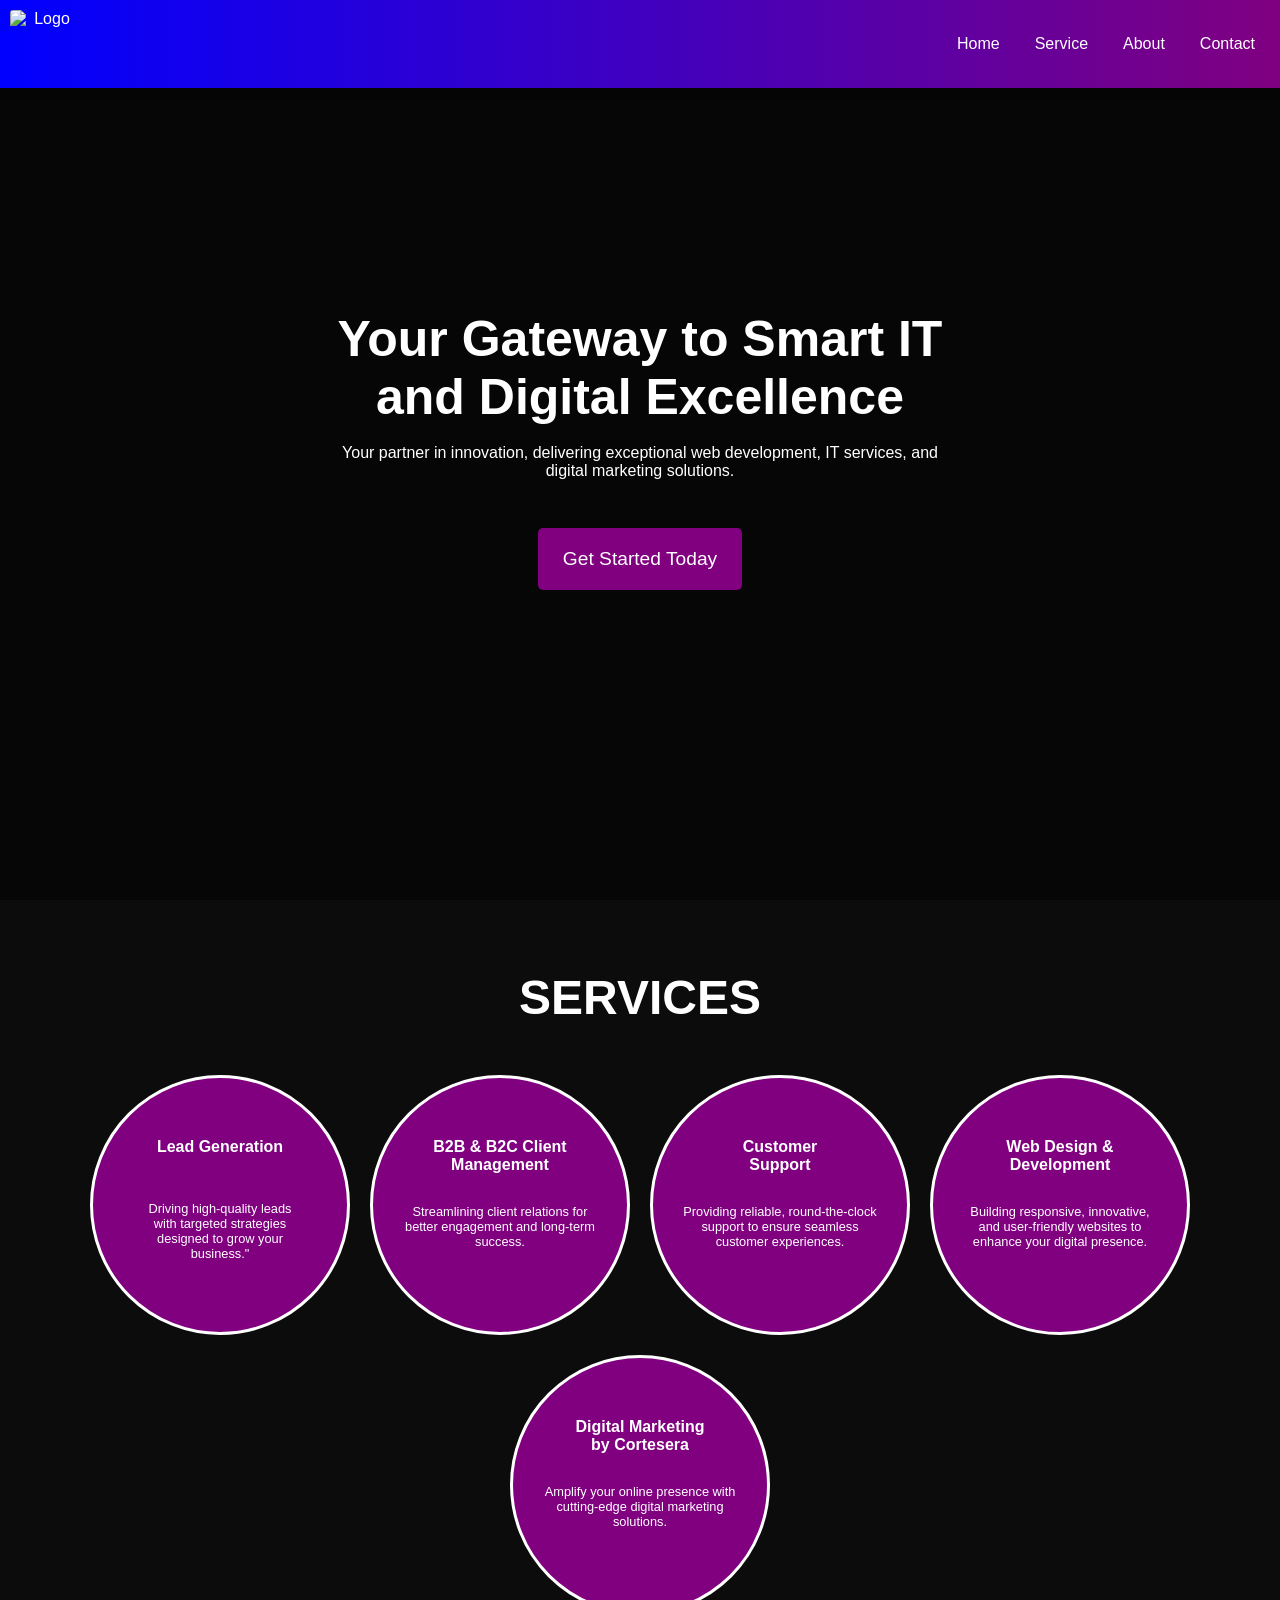
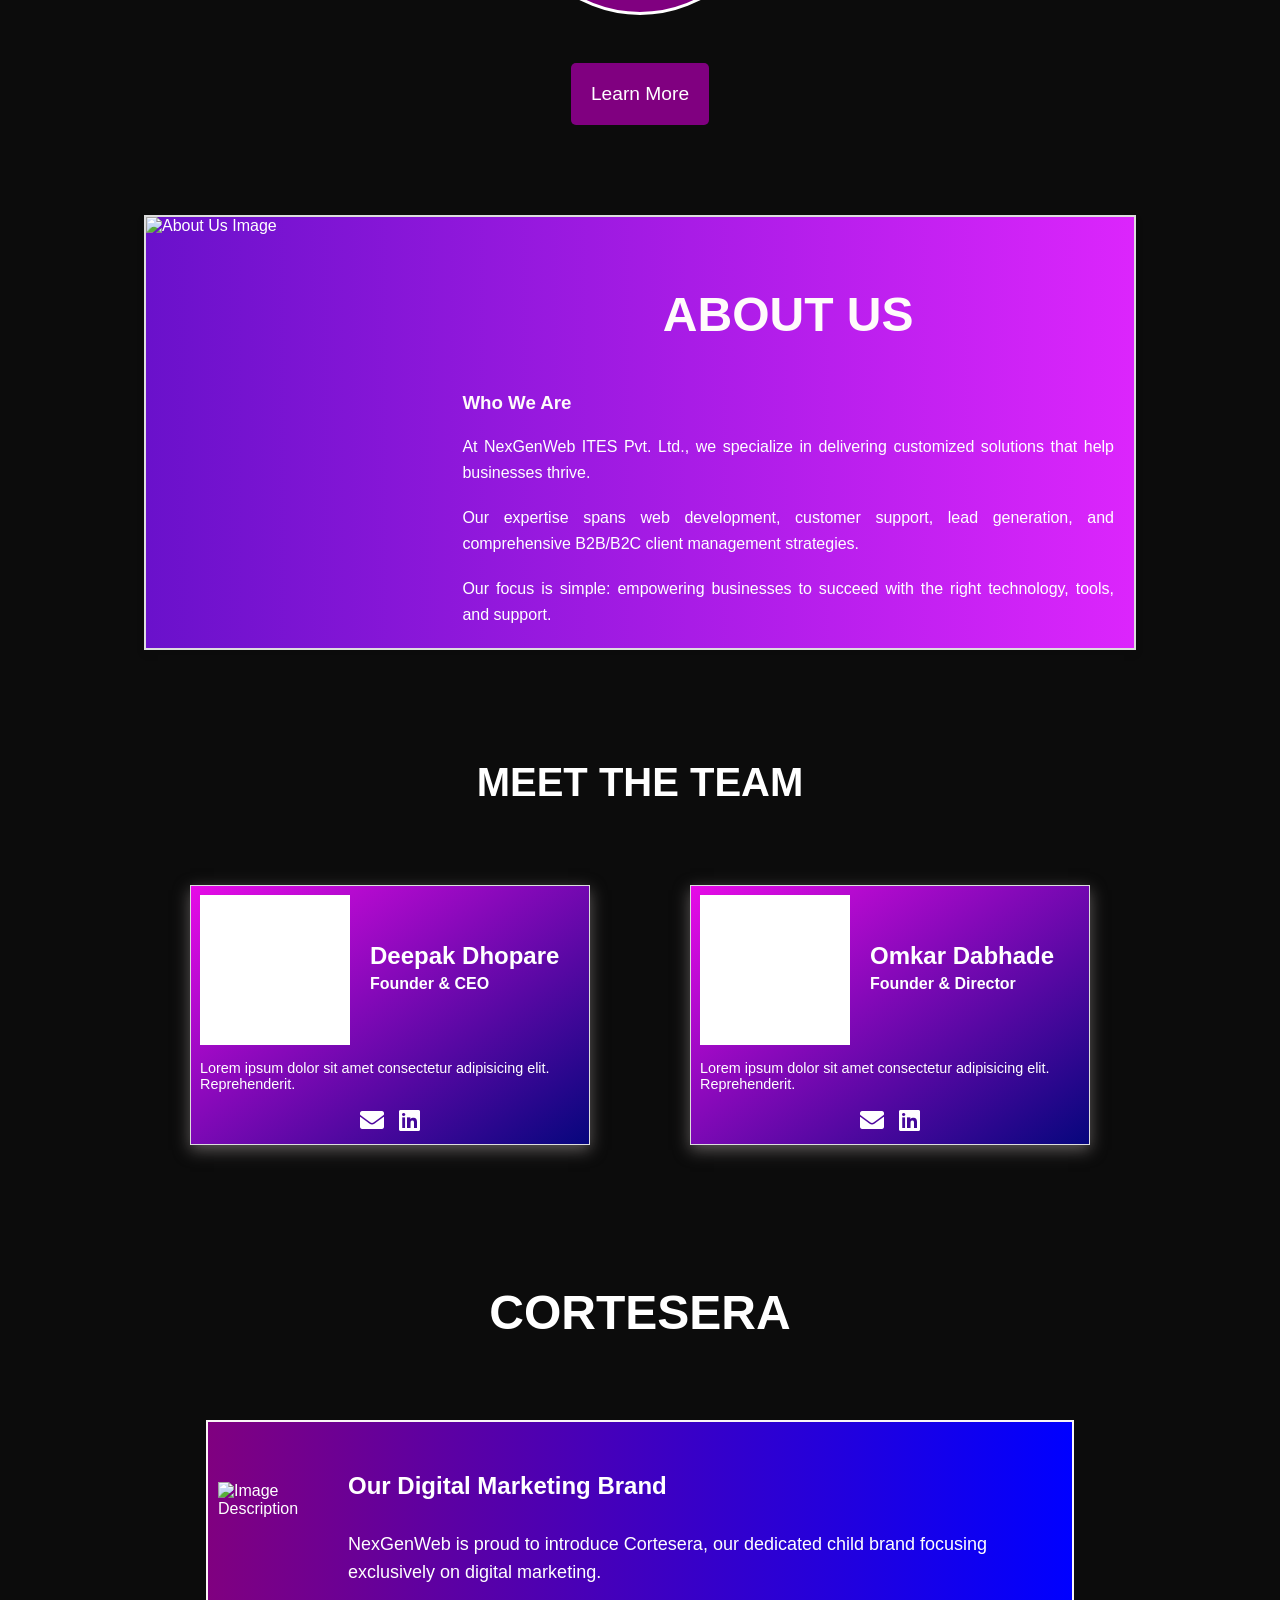
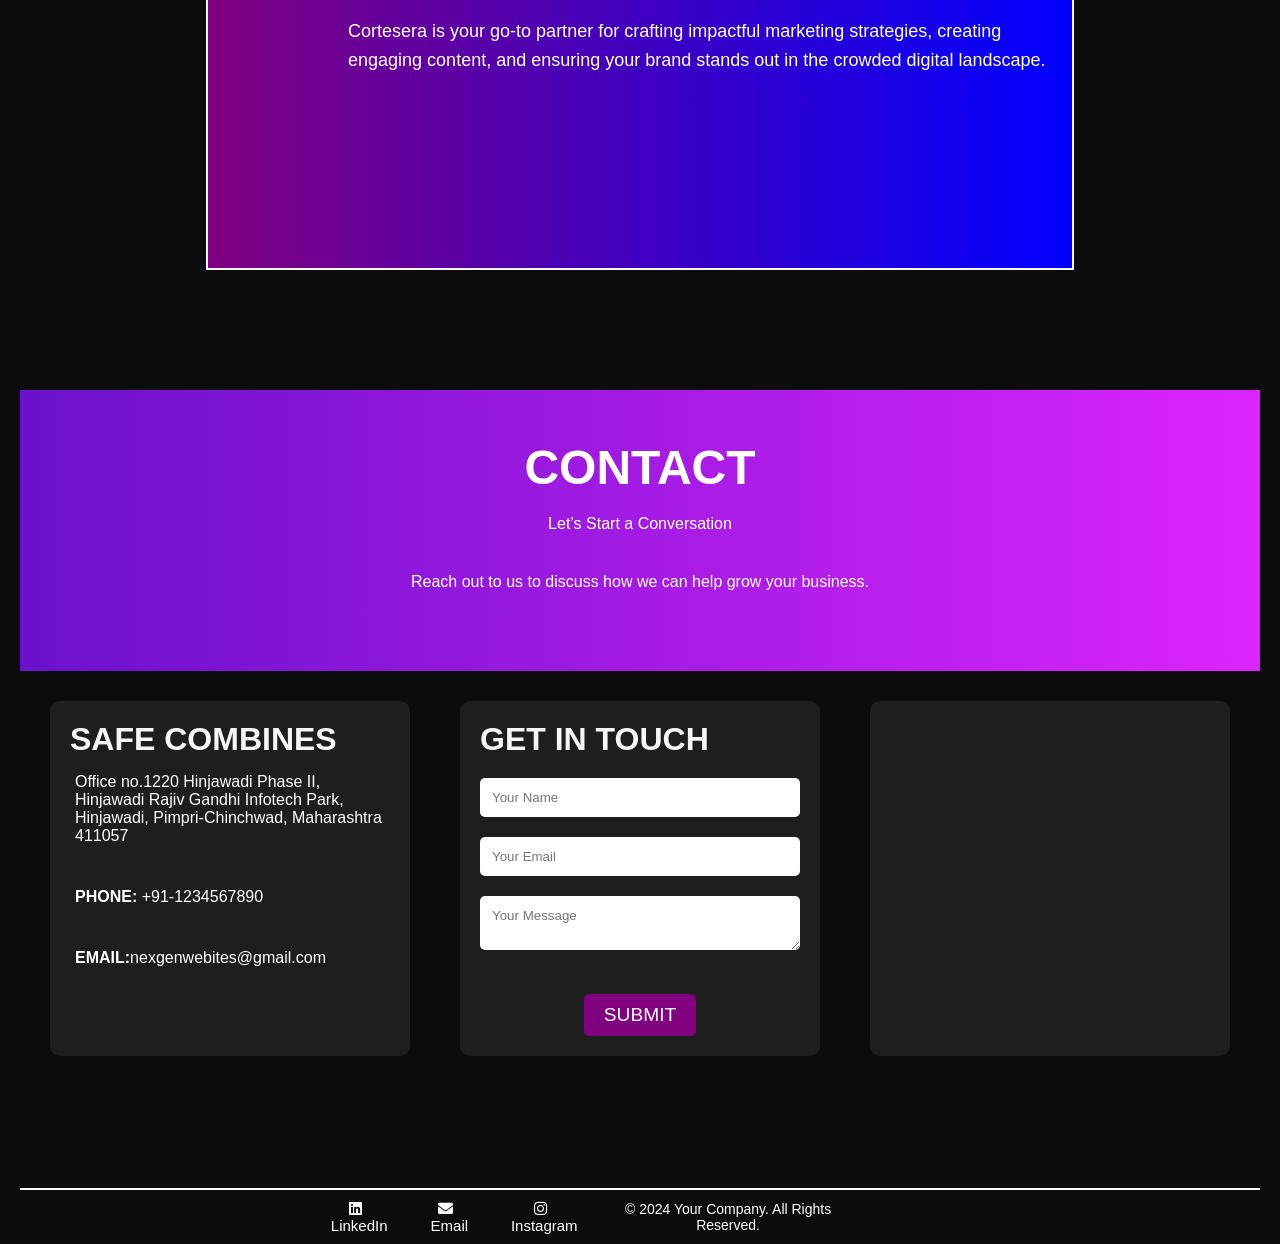
==== index.html @ 64fd153d "Update and rename newwebsite.html to index.html" ====
<!DOCTYPE html>
<html lang="en">
<head>
    <meta charset="UTF-8">
    <meta name="viewport" content="width=device-width, initial-scale=1.0">
    <title>Your Website</title>
    <link rel="stylesheet" href="styles.css">
    <link
    href="https://cdnjs.cloudflare.com/ajax/libs/font-awesome/5.15.4/css/all.min.css"
    rel="stylesheet"
  />
    <style>
      
        
    </style>
</head>
<body>
    <!-- Header Section -->
    <header style="display: flex; justify-content: space-between; align-items: center; padding: 10px;">
        <!-- Logo on the left side -->
        <img
            src="file.png"
            alt="Logo"
            style="
                width: 68px;
                height: 68px;
                border-radius: 5%;
                object-fit: cover;
                object-position: center;
            "
            class="rounded-pill"
        />
    
        <!-- Navbar on the right side -->
        <nav>
            <ul style="list-style: none; display: flex; margin: 0; padding: 0;">
                <li style="margin-left: 20px;"><a href="#home">Home</a></li>
                <li style="margin-left: 20px;"><a href="#service">Service</a></li>
                <li style="margin-left: 20px;"><a href="#about">About</a></li>
                <li style="margin-left: 20px;"><a href="#contact">Contact</a></li>
            </ul>
        </nav>
    </header>
    
    </header>



    <div  id="home" class="hero-image">
        <div class="hero-text">        
          <h1 style="font-size:50px">Your Gateway to Smart IT and Digital Excellence</h1>
         <br> <p>Your partner in innovation, delivering exceptional web development, IT services, and digital marketing solutions.</p>
          <br><button>Get Started Today</button>
        </div>
      </div>
    

    <!-- Service Section -->
    <section id="service" class="service">
        <h2 style="text-align: center; font-size:3rem">SERVICES</h2>

     

	<div class="container">
		<div class="card">
			<!-- <img width="150" src="leaad.png" alt=""> -->
			<h3>Lead Generation</h3>
			<p style="padding:15px;">Driving high-quality leads with targeted strategies designed to grow your business."</p>
			<!-- <a href="#">
				<button>Read More</button>
			</a> -->
		</div>
		<div class="card">
		
			<h3>B2B & B2C Client Management</h3>
			<p>Streamlining client relations for better engagement and long-term success.   </p>
			
		</div>
		<div class="card">
		
			<h3>Customer Support</h3>
			<p>Providing reliable, round-the-clock support to ensure seamless customer experiences.</p>
			
		</div>
		<div class="card">
			
			<h3>Web Design & Development</h3>
			<p>Building responsive, innovative, and user-friendly websites to enhance your digital presence.</p>
		
		</div>
        <div class="card">
			<h3>Digital Marketing by Cortesera
            </h3>
			<p>Amplify your online presence with cutting-edge digital marketing solutions.</p>
			
		</div>
	</div><br>
    <button style="display: block; margin: 0 auto;">Learn More</button>

    </section>

    <!-- About Section -->
    <section id="about" class="about">
      
        <div class="responsive-container-block">
          <div class="ultimateImg">
            <img
              src="https://images.pexels.com/photos/5715848/pexels-photo-5715848.jpeg?auto=compress&cs=tinysrgb&w=1260&h=750&dpr=1"
              alt="About Us Image"
            />
          </div>
      
          <div class="allText">
            <h1 style="font-size:3rem">ABOUT US</h1>
            <h3>Who We Are</h3>
            <p>
              At NexGenWeb ITES Pvt. Ltd., we specialize in delivering customized
              solutions that help businesses thrive.  
            </p><p>
                Our expertise spans web
              development, customer support, lead generation, and comprehensive
              B2B/B2C client management strategies.
            </p>
            <p>Our focus is simple: empowering
                businesses to succeed with the right technology, tools, and support.</p>
          </div>
        </div>
      </section>
      

    <!-- Team Section -->
    <section id="team" class="team">
        <div class="team-section">
            <h1 font-size:3rem>MEET THE TEAM</h1>
            <div class="team-container">
              <!-- Team Member Card 1 -->
              <div class="team-card">
                <div class="card-content">
                  <div class="photo-ceo">
                  </div>
                  <div class="name-position">
                    <h2>Deepak Dhopare
                    </h2>
                    <h3>Founder & CEO</h3>
                  </div>
                </div>
                <p class="info">Lorem ipsum dolor sit amet consectetur adipisicing elit. Reprehenderit.</p>
                <div class="icons">
                  <!-- Email icon -->
                  <a href="mailto:pragati@example.com" class="icon"><i class="fas fa-envelope"></i></a>
                  <!-- LinkedIn icon -->
                  <a href="https://www.linkedin.com/in/deeps18/" target="_blank" class="icon"> <i class="fab fa-linkedin"></i></a>
                </div>
              </div>
        
              <!-- Team Member Card 2 -->
              <div class="team-card">
                <div class="card-content">
                  <div class="photo-director"></div>
                  <div class="name-position">
                    <h2>Omkar Dabhade
                    </h2>
                    <h3>Founder & Director</h3>
                  </div>
                </div>
                <p class="info">Lorem ipsum dolor sit amet consectetur adipisicing elit. Reprehenderit.</p>
                <div class="icons">
                  <!-- Email icon -->
                  <a href="mailto:dishanu@example.com" class="icon"><i class="fas fa-envelope"></i></a>
                  <!-- LinkedIn icon -->
                  <a href="https://www.linkedin.com/in/om-dabhade-a96a4828a/" target="_blank" class="icon"> <i class="fab fa-linkedin"></i></a>
                </div>
              </div>
            </div>
          </div>
    </section>


    <section>
        <h1 class="cortesra-heading" style="justify-content: center; font-size:3rem">CORTESERA</h1>
        <div class="container-cortesra">
            <div class="left">
                <img src="file.png" alt="Image Description">
            </div>
            <div class="cortesra">
                
                <h2 class="cortesra-byline">Our Digital Marketing Brand</h2>
                <p class="cortesra-info">NexGenWeb is proud to introduce Cortesera, our dedicated child brand focusing exclusively on digital marketing.</p>
                <p class="cortesra-info">Cortesera is your go-to partner for crafting impactful marketing strategies, creating engaging content, and ensuring your brand stands out in the crowded digital landscape.</p>
            </div>
        </div>
    </section>
    <!-- Contact Section -->
    <section id="contact" class="contact">
       <div class="hero-section">
        <h1 >CONTACT</h1>
        <p>Let’s Start a Conversation</p>
        <p>Reach out to us to discuss how we can help grow your business.</p>
        <!-- <div class="buttons">
            <button style="margin-right: 10px; padding: 10px 20px; background-color: #007BFF; color: white; border: none; border-radius: 5px; cursor: pointer;">CONTACT</button>
            <button style="padding: 10px 20px; background-color: #007BFF; color: white; border: none; border-radius: 5px; cursor: pointer;">LOCATION</button>
            
        </div> -->
       </div>
       <main class="contact-container">
        <section class="info-box">
          <h2>SAFE COMBINES</h2>
          <p>Office no.1220 Hinjawadi Phase II, Hinjawadi Rajiv Gandhi Infotech Park, Hinjawadi, Pimpri-Chinchwad, Maharashtra 411057</p>
          <br><p><strong>PHONE:</strong> +91-1234567890</p>
          <br><p><strong>EMAIL:</strong>nexgenwebites@gmail.com</p>
        </section>
        <section class="form-box">
          <h2>GET IN TOUCH</h2>
          <form id="contactForm" action="mailto:pragatid2002@gmail.com" method="POST" enctype="text/plain" >
            <input type="text" name="name" placeholder="Your Name" required minlength="3">
            <input type="email" name="email" placeholder="Your Email" required>
            <textarea name="message"  placeholder="Your Message" required style="font-family: 'Poppins', sans-serif;"></textarea>
            <div style="display: flex; justify-content: center; align-items: center; ">
                <button type="submit" id="submitButton" style="padding: 10px 20px;  border: none; border-radius: 5px; cursor: pointer;">SUBMIT</button>
            </div>
            
          </form>
        </section>
        <section class="map-box">
          <iframe 
            src="https://www.google.com/maps/embed?pb=!1m18!1m12!1m3!1d7563.018689104985!2d73.70815609357908!3d18.596146600000004!2m3!1f0!2f0!3f0!3m2!1i1024!2i768!4f13.1!3m3!1m2!1s0x3bc2bbb98e08c485%3A0x88605aadb7c213a6!2sGera&#39;s%20Imperium%20Rise!5e0!3m2!1sen!2sin!4v1732269658859!5m2!1sen!2sin"
            width="100%" height="300" style="border:0;" allowfullscreen="" loading="lazy">
          </iframe>
        </section>
      </main>
     
    </section>
    <footer>
        <hr/>
        <div class="footer-content">
          <div class="social-media" style=" margin-left: 300px;">
            <a href="https://www.linkedin.com/company/nexgenweb-ites/" target="_blank">
              <i class="fab fa-linkedin"></i> LinkedIn
            </a>
            <a href="mailto:nexgenwebites@gmail.com">
              <i class="fas fa-envelope"></i> Email
            </a>
            <a href="https://www.instagram.com/nexgenweb.ites?igsh=a3Y0NG8xeWNwbm5l" target="_blank">
              <i class="fab fa-instagram"></i> Instagram
            </a>
            
          </div>
          <div class="copyright">
            <p>&copy; 2024 Your Company. All Rights Reserved.</p>
          </div>
        </div>
      </footer>
      <script>
        document.getElementById('submitButton').addEventListener('click', function() {
          setTimeout(function() {
            location.reload();  // Reloads the page
          }, 500);  // Delay to allow email client to open
        });
      </script>
</body>
</html>
---- styles.css ----
* {
  margin: 0;
  padding: 0;
  box-sizing: border-box;
}

body {
  font-family: "Poppins", sans-serif;
  color: white;
  background-color: #0c0c0c;
}

header {
  background: linear-gradient(to right, blue, purple);
  text-align: center;
  padding: 10px 10px;
  display: flex;
  justify-content: space-between;
  align-items: center;
  position: fixed; /* Fixes the header at the top */
  top: 0; /* Keeps it at the top */
  width: 100%; /* Ensures it spans the full width */
  z-index: 1000; /* Keeps it above other content */
  box-shadow: 0 4px 8px rgba(0, 0, 0, 0.1); /* Optional shadow effect */
}

header .logo {
  font-size: 2em;
  margin-bottom: 10px;
}

nav ul {
  list-style-type: none;
}

nav ul li {
  display: inline;
  margin: 0 15px;
}

nav ul li a {
  color: white;
  text-decoration: none;
  position: relative;
  display: inline-block;
  transition: color 0.3s, transform 0.3s; /* Smooth transition for color and scale */
}

nav ul li a::after {
  content: "";
  position: absolute;
  left: 0;
  bottom: -3px; /* Positioned below the text */
  width: 0;
  height: 2px;
  background-color: #0011ff; /* Highlight color */
  transition: width 0.3s; /* Smooth underline animation */
}

nav ul li a:hover {
  color: #ffffff; /* Changes text color to gold */
  transform: scale(1.1); /* Slightly enlarges the link for emphasis */
}

nav ul li a:hover::after {
  width: 100%; /* Expands the underline across the text */
}

section {
  padding: 50px 20px;
  margin: 20px 0;
}

h2 {
  font-size: 2em;
  margin-bottom: 20px;
}

/* home page */

.hero-image {
  background-image: linear-gradient(rgba(0, 0, 0, 0.5), rgba(0, 0, 0, 0.5)),
    url("home.png"); /* Ensure this path is correct */
  height: 100vh; /* Full page height */
  width: 100%; /* Full page width */
  background-position: center;
  background-repeat: no-repeat;
  background-size: cover;
  position: relative;
}

/* Centered text with sliding animation */
.hero-text {
  text-align: center;
  position: absolute;
  top: 50%;
  left: 50%;
  transform: translate(-50%, -50%);
  color: white;

  animation: slideIn 3s ease-in-out; /* Apply the sliding animation */
}

/* Sliding animation */
@keyframes slideIn {
  0% {
    opacity: 0;
    transform: translate(-50%, -100%); /* Start from above */
  }
  50% {
    opacity: 0.5;
    transform: translate(-50%, 0); /* Slide towards the center */
  }
  100% {
    opacity: 1;
    transform: translate(-50%, -50%); /* Final position at the center */
  }
}

.hero-text button {
  border: none;
  outline: 0;
  margin-top: 30px;
  display: inline-block;
  padding: 20px 25px;
  color: rgb(255, 255, 255);
  background-color: purple;
  text-align: center;
  cursor: pointer;
}

.hero-text button:hover {
  background-color: blue;
  color: white;
}

/* service page */

.service .services-list {
  display: flex;
  justify-content: space-around;
}

.service-item {
  background-color: #333;
  padding: 20px;
  margin: 10px;
  border-radius: 5px;
  text-align: center;
  width: 20%;
}

button {
  display: flex;
  padding: 20px 20px;
  margin-top: 30px;
  background-color: purple;
  color: white;
  border: none;
  border-radius: 5px;
  cursor: pointer;
  font-size: 1.2rem;
}

button:hover {
  background-color: blue;
}

.about-content {
  background-color: #333;
  padding: 20px;
  border-radius: 5px;
  width: 80%;
  margin: 0 auto;
}

.team .team-members {
  display: flex;
  justify-content: space-between;
}

.team-member {
  background-color: #333;
  padding: 20px;
  text-align: center;
  border-radius: 5px;
  width: 30%;
}

.team-member img {
  width: 100%;
  height: auto;
  border-radius: 50%;
}

.contact-form input,
.contact-form textarea {
  width: 100%;
  padding: 10px;
  margin: 10px 0;
  border-radius: 5px;
  border: 1px solid #ccc;
}

.map {
  margin-top: 20px;
  background-color: #333;
  padding: 20px;
  text-align: center;
}

.container {
  display: flex;
  flex-wrap: wrap;
  justify-content: center;
  padding: 20px;
  align-items: center;
}

.card {
  cursor: pointer;
  text-align: center;
  background: purple;
  padding: 30px;
  width: 260px;
  height: 260px;
  margin: 10px;
  border: 3px solid white; /* Adds a white border */
  border-radius: 50%; /* Slightly round the corners */
  transition: transform 0.3s, box-shadow 0.3s; /* Smooth effect for hover */
}

.card:hover {
  transform: scale(1.1); /* Slight zoom-in effect */
  box-shadow: 0px 4px 15px rgba(255, 255, 255, 0.6); /* Glowing shadow effect */
}

.card h3 {
  padding: 30px;
  font-size: 1em;
  font-family: "Poppins", sans-serif;
  font-weight: 700;
  color: #ffffff;
}
.card:hover h3 {
  color: #fff;
}

.card p {
  font-size: 0.8em;
  font-family: "Poppins", sans-serif;
  font-weight: 400;
}
.card:hover p {
  color: #fff;
}

.card:hover {
  background-color: blue;
}

/* about us */

.about {
  display: flex;
  justify-content: center;
  align-items: center;
  padding: 20px;
}

.responsive-container-block {
  display: flex;
  width: 80%;
  max-width: 1200px;
  border: 2px solid #ddd;
  box-shadow: 0 4px 8px rgba(0, 0, 0, 0.1);

  overflow: hidden;
  background: linear-gradient(to right, #6a11cb, #dc25fc);
}

.ultimateImg {
  flex: 1;
  max-width: 30%;
}

.ultimateImg img {
  width: 100%;
  height: 100%;
  object-fit: cover;
}

.allText {
  flex: 2;
  padding: 20px;
}

.allText h1 {
  margin: 50px auto;
  text-align: center;
  color: #fffbfb; /* मजकूराचा रंग */
  width: fit-content; /* मजकूराच्या लांबीपुरतं सीमित */
}

.allText h3 {
  text-align: justify;
  color: #fffbfb;
  justify-content: center;
}

.allText p {
  margin-top: 20px;
  line-height: 1.6;
  color: #ffffff;
  text-align: justify;
}

/*meeet team */

/* Section styles */
.team-section {
  text-align: center;
  padding: 20px;
}

.team-section h1 {
  font-size: 2.5em;
  color: rgb(255, 255, 255); /* Title in purple */
  margin-bottom: 80px;
}

/* Team container */
.team-container {
  display: flex;
  justify-content: center;
  gap: 100px;
  flex-wrap: wrap;
}

/* Card styles */
.team-card {
  background: linear-gradient(
    145deg,
    rgb(231, 11, 231),
    rgba(0, 0, 250, 0.473)
  ); /* Purple to blue gradient */
  padding: 9px;
  width: 400px; /* Increased width for better layout */
  box-shadow: 0 5px 15px rgb(94, 90, 90);
  color: white;
  transition: transform 0.3s ease;
  border-color: white;
  border: 1px solid #ddd;
}

/* Hover effect for cards */
.team-card:hover {
  transform: translateY(-10px);
}

/* Photo and content */
.card-content {
  display: flex;
  align-items: center;
  gap: 20px;

  margin-bottom: 15px;
}

.photo-ceo {
    background-color: white;
    background-image: url(''); /* Path to your image */
    background-size: cover; /* Ensures the image covers the entire div */
    background-position: center; /* Centers the image */
    width: 150px; /* Set the width of the div */
    height: 150px; /* Set the height of the div */
  }
  
  .photo-director {
    background-color: white;
    background-image: url(''); /* Path to your image */
    background-size: cover; /* Ensures the image covers the entire div */
    background-position: center; /* Centers the image */
    width: 150px; /* Set the width of the div */
    height: 150px; /* Set the height of the div */
  }
.name-position {
  text-align: left;
}

.name-position h2 {
  font-size: 1.5em;
  margin: 0;
}

.name-position h3 {
  font-size: 1em;
  margin: 5px 0;
  color: rgb(255, 255, 255); /* Subtext in blue */
}

/* Information text */
.info {
  font-size: 0.9em;
  margin: 15px 0;
  text-align: left;
}

/* Icons */
.icons {
  display: flex;
  justify-content: center;
  gap: 15px;
  margin-top: 10px;
}

.icon {
  font-size: 1.5em;
  color: white;
  text-decoration: none;
  transition: color 0.3s ease;
}

.icon:hover {
  color: yellow; /* Highlight effect on hover */
}

/* cortesra */

.container-cortesra {
  display: flex;

  border: 2px solid rgb(250, 246, 246);
  padding: 10px;
  background: linear-gradient(to right, purple, blue);
  width: 70%; /* Adjust width */
  height: 50vh; /* Adjust height */
  margin: 0 auto; /* Center the container horizontally */
  margin-top: 80px;
}

.left img {
  width: 200px; /* Adjust as per your image size */
  height: auto;
  margin: 50px 0;
}

.cortesra {
  margin-left: 50px; /* Adjusted margin for better spacing */
  margin-top: 10px;
}

.cortesra-heading {
  color: rgb(255, 255, 255);
  font-size: 36px;
  text-align: center; /* Center the text */
}

.cortesra-byline {
  font-size: 24px;
  margin: 30px 0;
  color: white;
  animation: slideUp 3s ease-in-out;
}

.cortesra-info {
  font-size: 18px;
  margin: 30px 0;
  line-height: 1.6;
  color: white;
  animation: fadeIn 4s ease-in-out;
}

@keyframes fadeIn {
  from {
    opacity: 0;
  }
  to {
    opacity: 1;
  }
}

@keyframes slideUp {
  from {
    transform: translateY(20px);
    opacity: 0;
  }
  to {
    transform: translateY(0);
    opacity: 1;
  }
}

/* contact */

.hero-section {
  text-align: center;
  padding: 50px 20px;
  background: linear-gradient(to right, #6a11cb, #dc25fc);
  color: white;
}

.hero-section h1 {
  font-size: 3rem;
  margin-bottom: 10px;
}

.hero-section p {
  margin-bottom: 20px; /* Added margin to create space below paragraphs */
  padding: 10px; /* Added padding inside the paragraph */
}

.hero-section .buttons button {
  margin: 5px;
  padding: 10px 20px;
  border: none;
  cursor: pointer;
  background-color: #444;
  color: #fff;
  border-radius: 5px;
  transition: background 0.3s;
}

.hero-section .buttons button:hover {
  background: linear-gradient(to right, #6a11cb, #dc25fc);
}

.contact-container {
  display: flex;
  justify-content: space-between;
  flex-wrap: wrap;
  padding: 20px;
}

.info-box,
.form-box,
.map-box {
  background: #1e1e1e;
  border-radius: 10px;
  padding: 20px;
  margin: 10px;
  width: 30%;
}

.info-box h2,
.form-box h2 {
  margin-bottom: 10px;
  color: #f7f6f4;
}

/* Info Box Paragraphs */
.info-box p {
  margin-bottom: 15px; /* Added margin between paragraphs */
  padding: 5px; /* Added padding inside paragraphs */
}

/* Form Inputs and Textarea */
.form-box input,
.form-box textarea {
  margin: 10px 0; /* Added vertical space between form elements */
  padding: 12px; /* Increased padding inside inputs and textareas */
  width: 100%;
  border: none;
  border-radius: 5px;
}
/*
  form button {
    background-color: #dc25fc;
    color: white;
    font-weight: bold;
    cursor: pointer;
    margin-top: 20px;  
    padding: 12px;     
    border-radius: 5px;

  }

  form button:hover {
    background-color: #ff6600;
  }
*/
.map-box iframe {
  border-radius: 10px;
}

footer {
  text-align: center;
  margin-top: 2rem;
  display: flex;
  justify-content: center;
  flex-direction: column;
  padding: 10px 20px;
  color: white;
  font-family: Arial, sans-serif;
}

hr {
  border-color: white;
  margin: 10px 0;
  border: 1px solid white;
}

.footer-content {
  display: flex;
  justify-content: space-between;
  width: 100%;
  align-items: center;
}

/* Social Media Links */
.social-media {
  display: flex;
  gap: 20px;
  margin-right: 8px;
}

.social-media a {
  color: white;
  text-decoration: none;
  font-size: 15px;
}

.social-media i {
  margin-right: 8px;
}

.copyright {
  font-size: 14px;
  margin-right: 400px;
}

/* Responsive Styles */
@media (max-width: 1024px) {
  .contact-container {
    flex-direction: column;
    align-items: center;
  }

  .info-box,
  .form-box,
  .map-box {
    width: 80%;
    max-width: 600px;
  }
}

@media (max-width: 768px) {
  .hero-section h1 {
    font-size: 2.5rem;
  }

  .hero-section p {
    font-size: 1.2rem;
  }

  .contact-container {
    flex-direction: column;
    align-items: center;
  }

  .info-box,
  .form-box,
  .map-box {
    width: 90%;
    max-width: 500px;
  }

  .footer-content {
    flex-direction: column;
    text-align: center;
  }

  .social-media {
    margin-top: 10px;
  }

  .copyright {
    margin-right: 0;
  }
}

@media (max-width: 480px) {
  .hero-section h1 {
    font-size: 2rem;
  }

  .hero-section p {
    font-size: 1rem;
  }

  .social-media {
    flex-direction: column;
    gap: 10px;
  }

  .footer-content {
    text-align: center;
  }

  .info-box,
  .form-box,
  .map-box {
    width: 100%;
  }
}
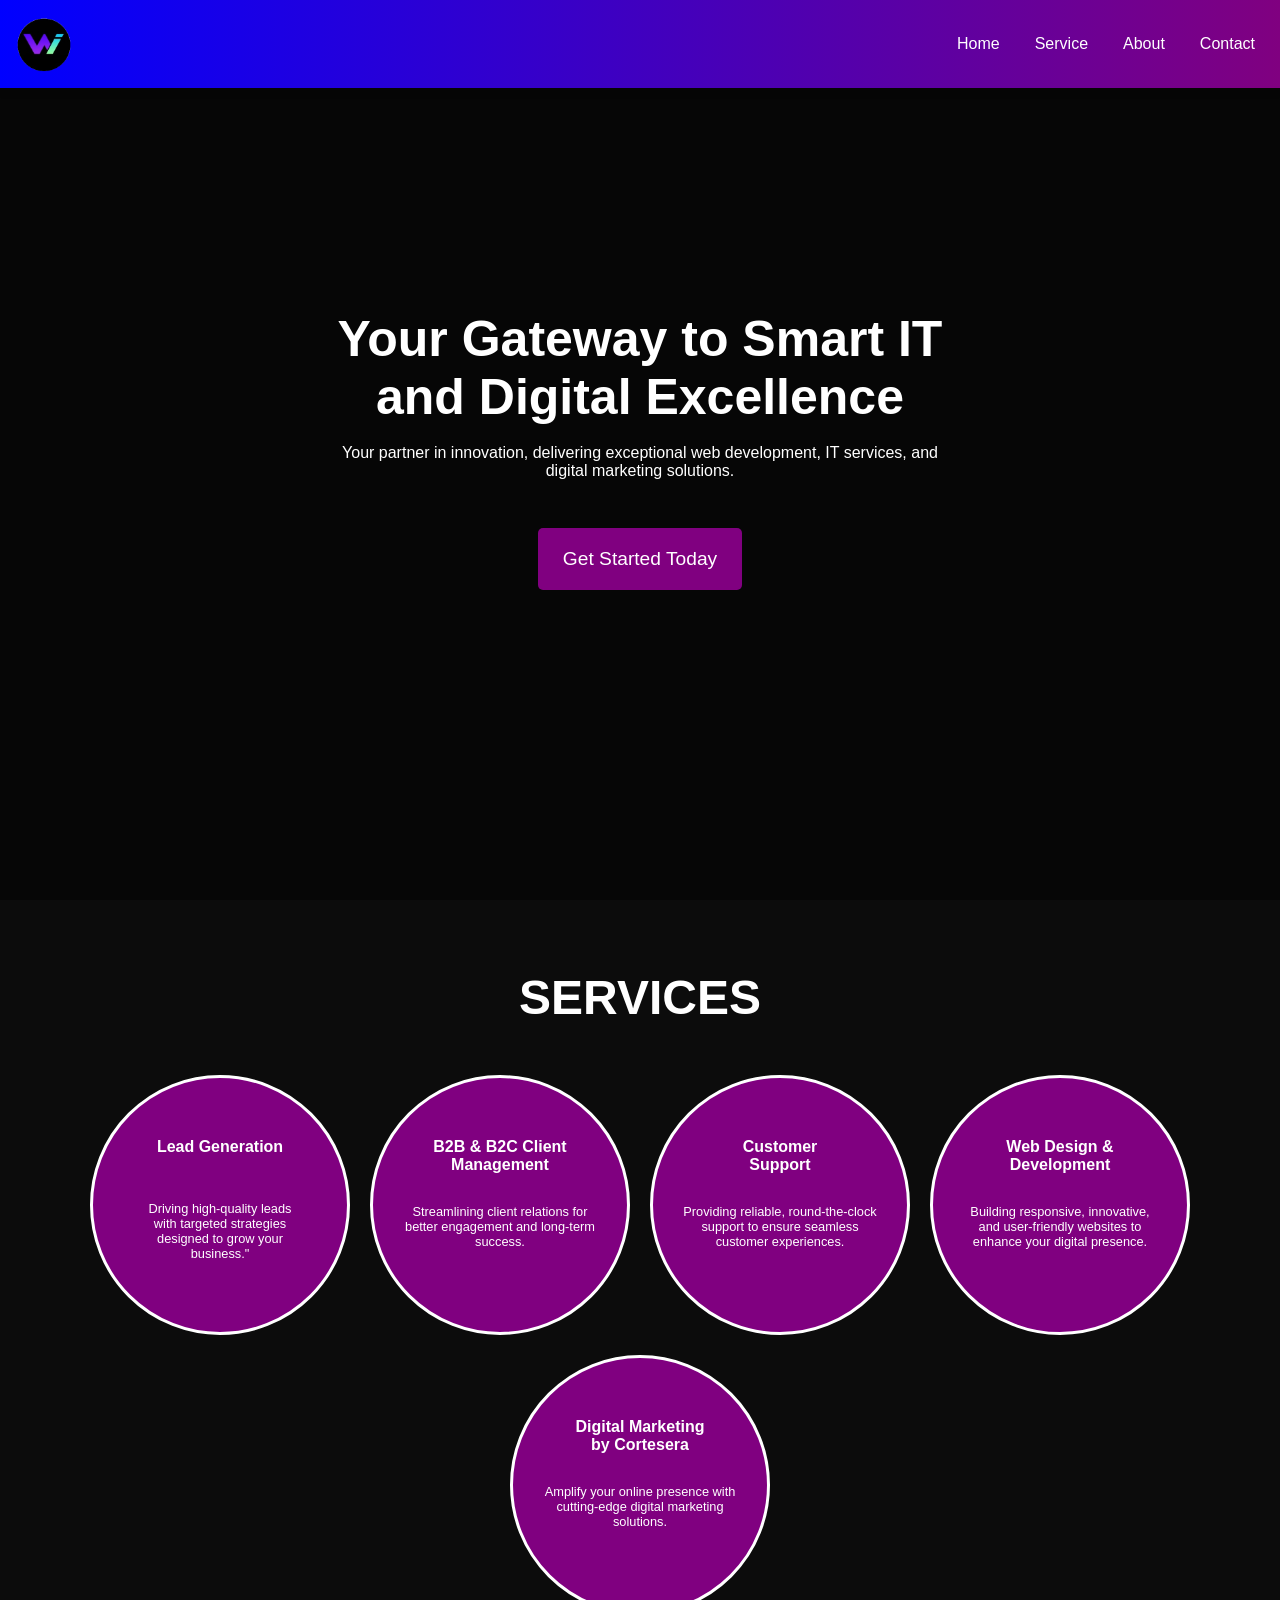
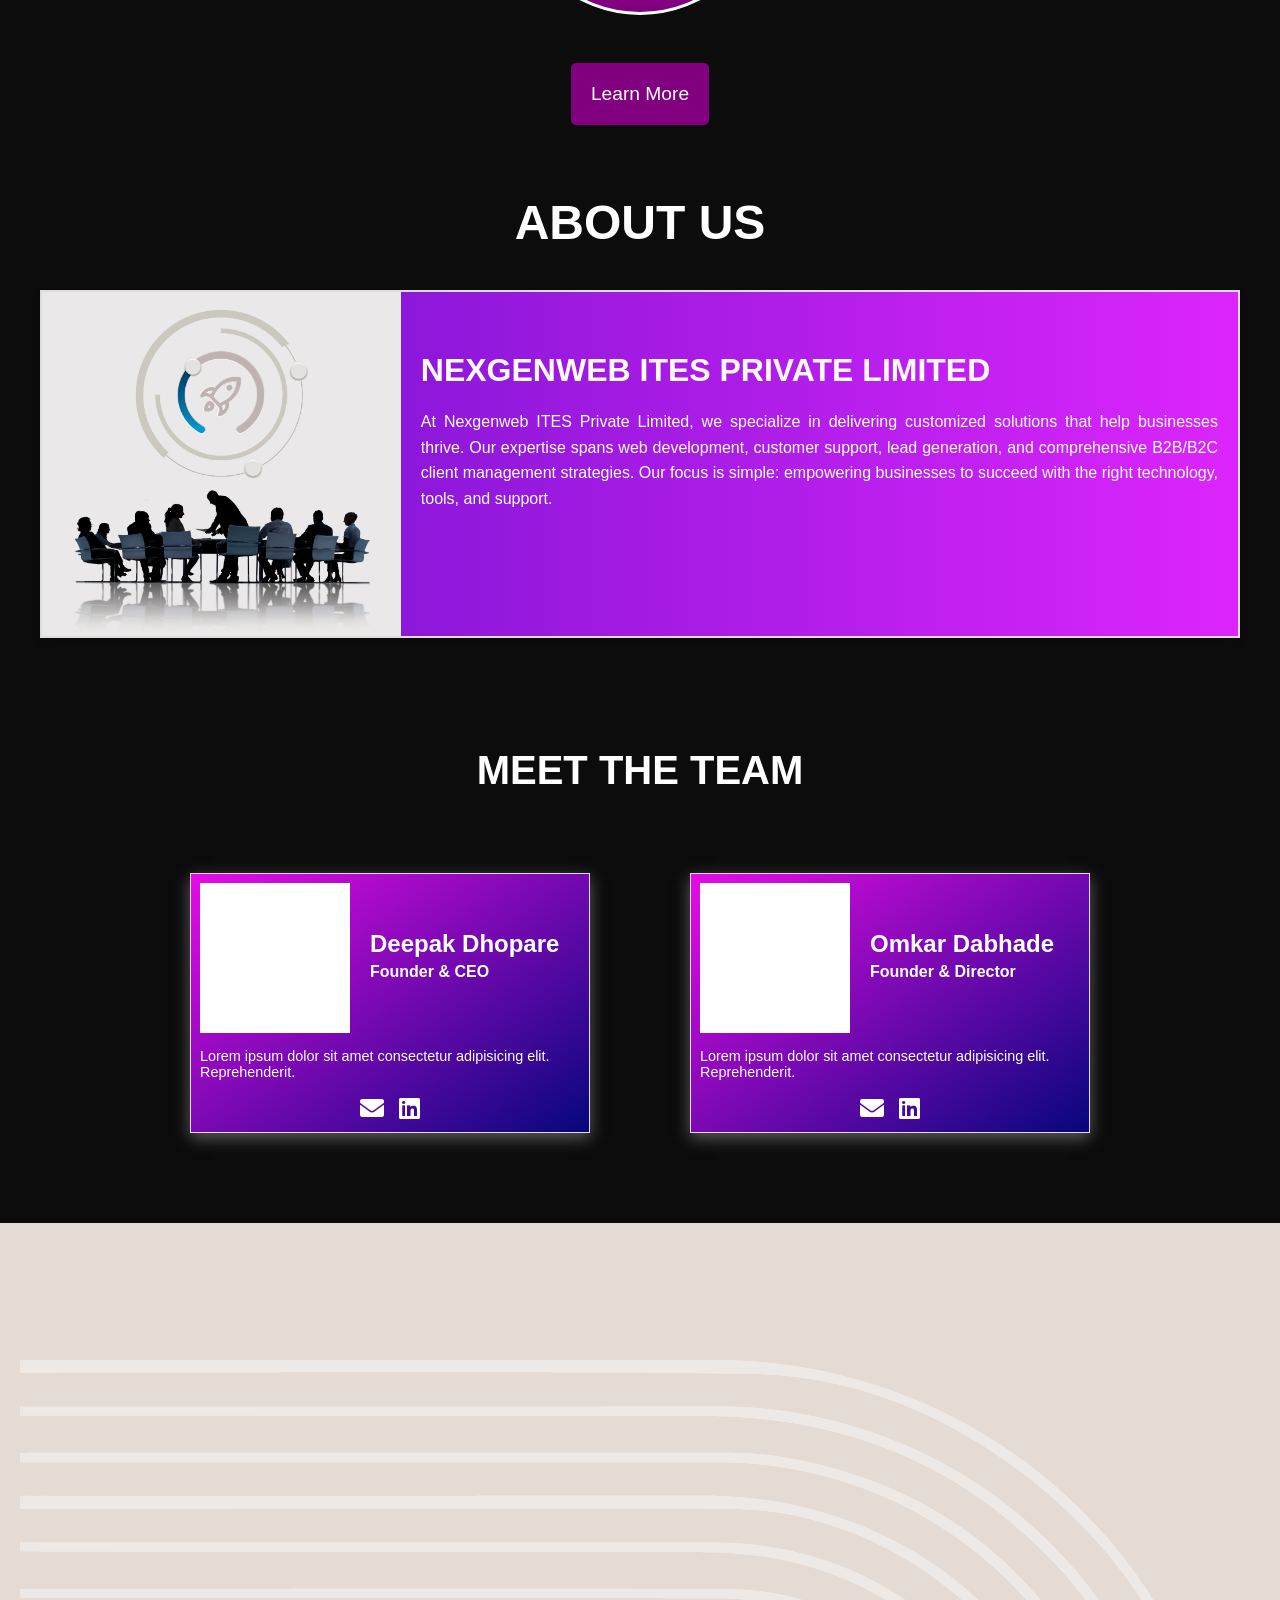
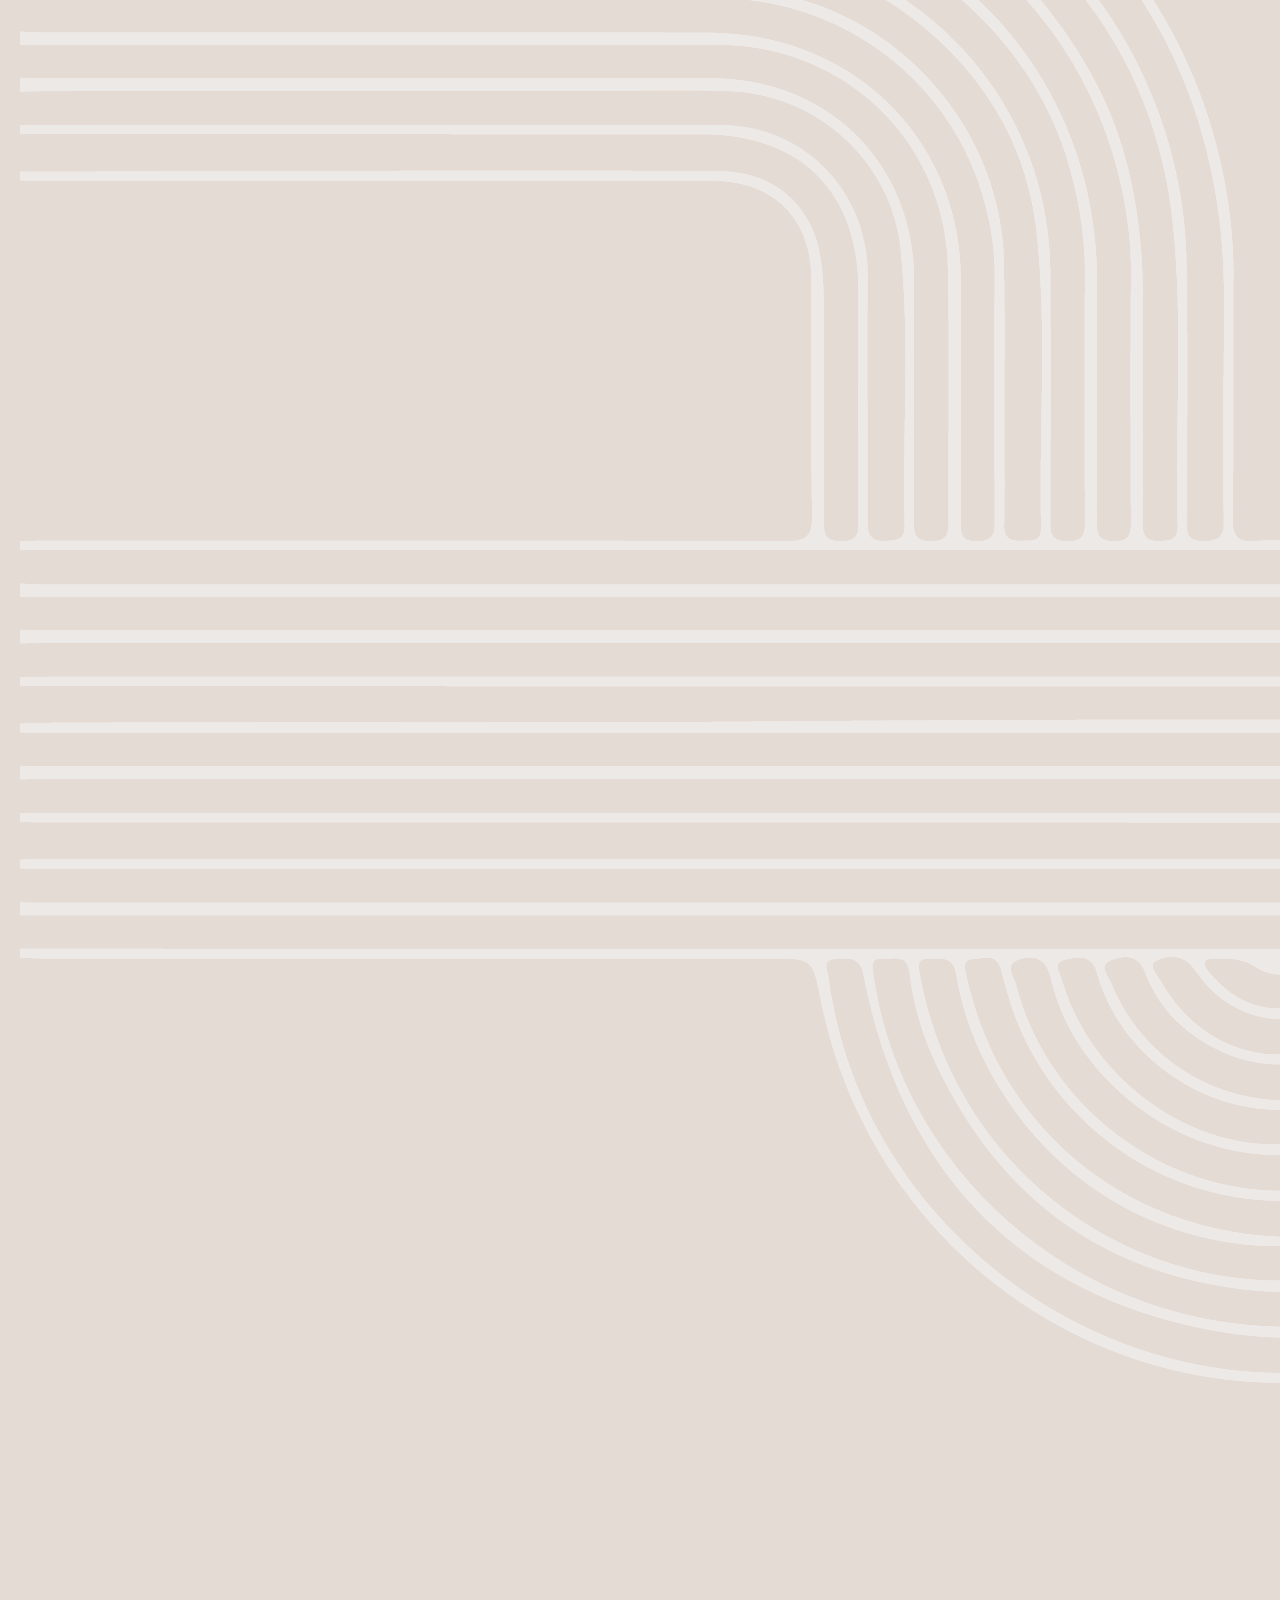
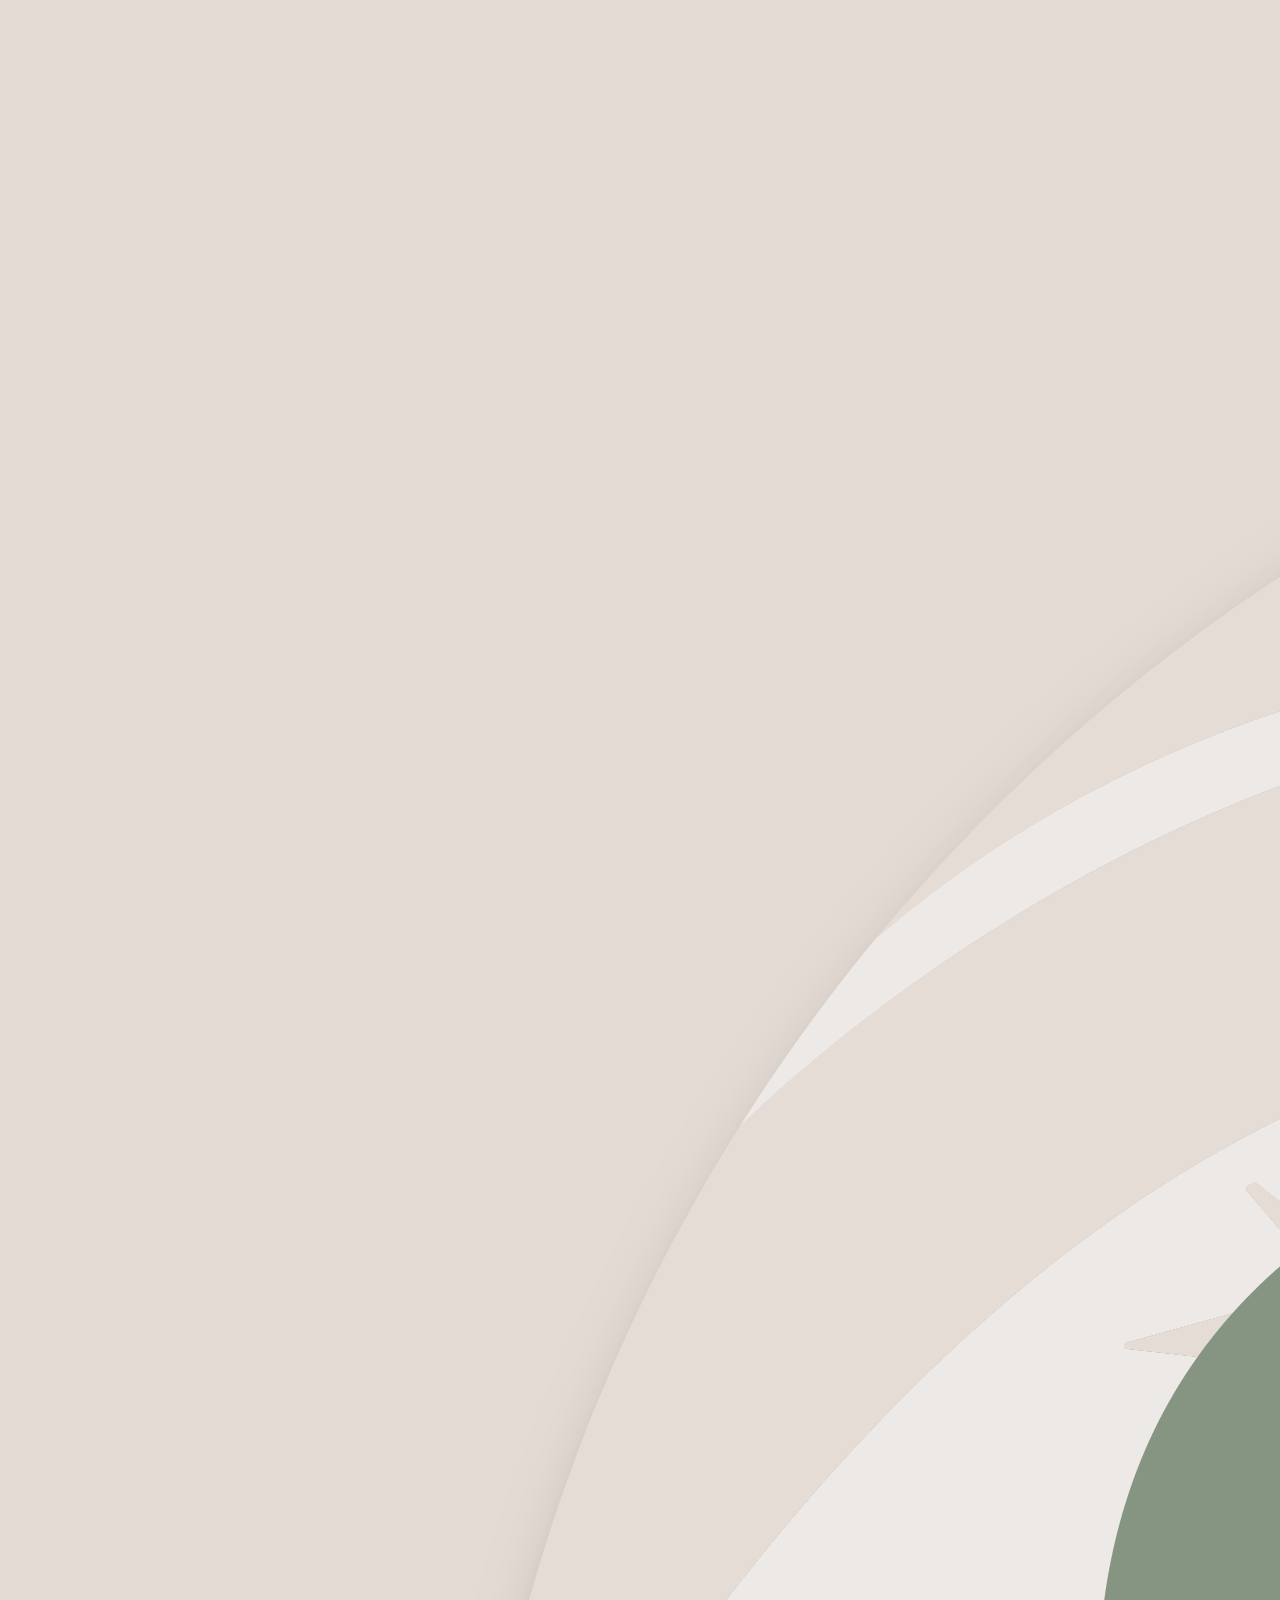
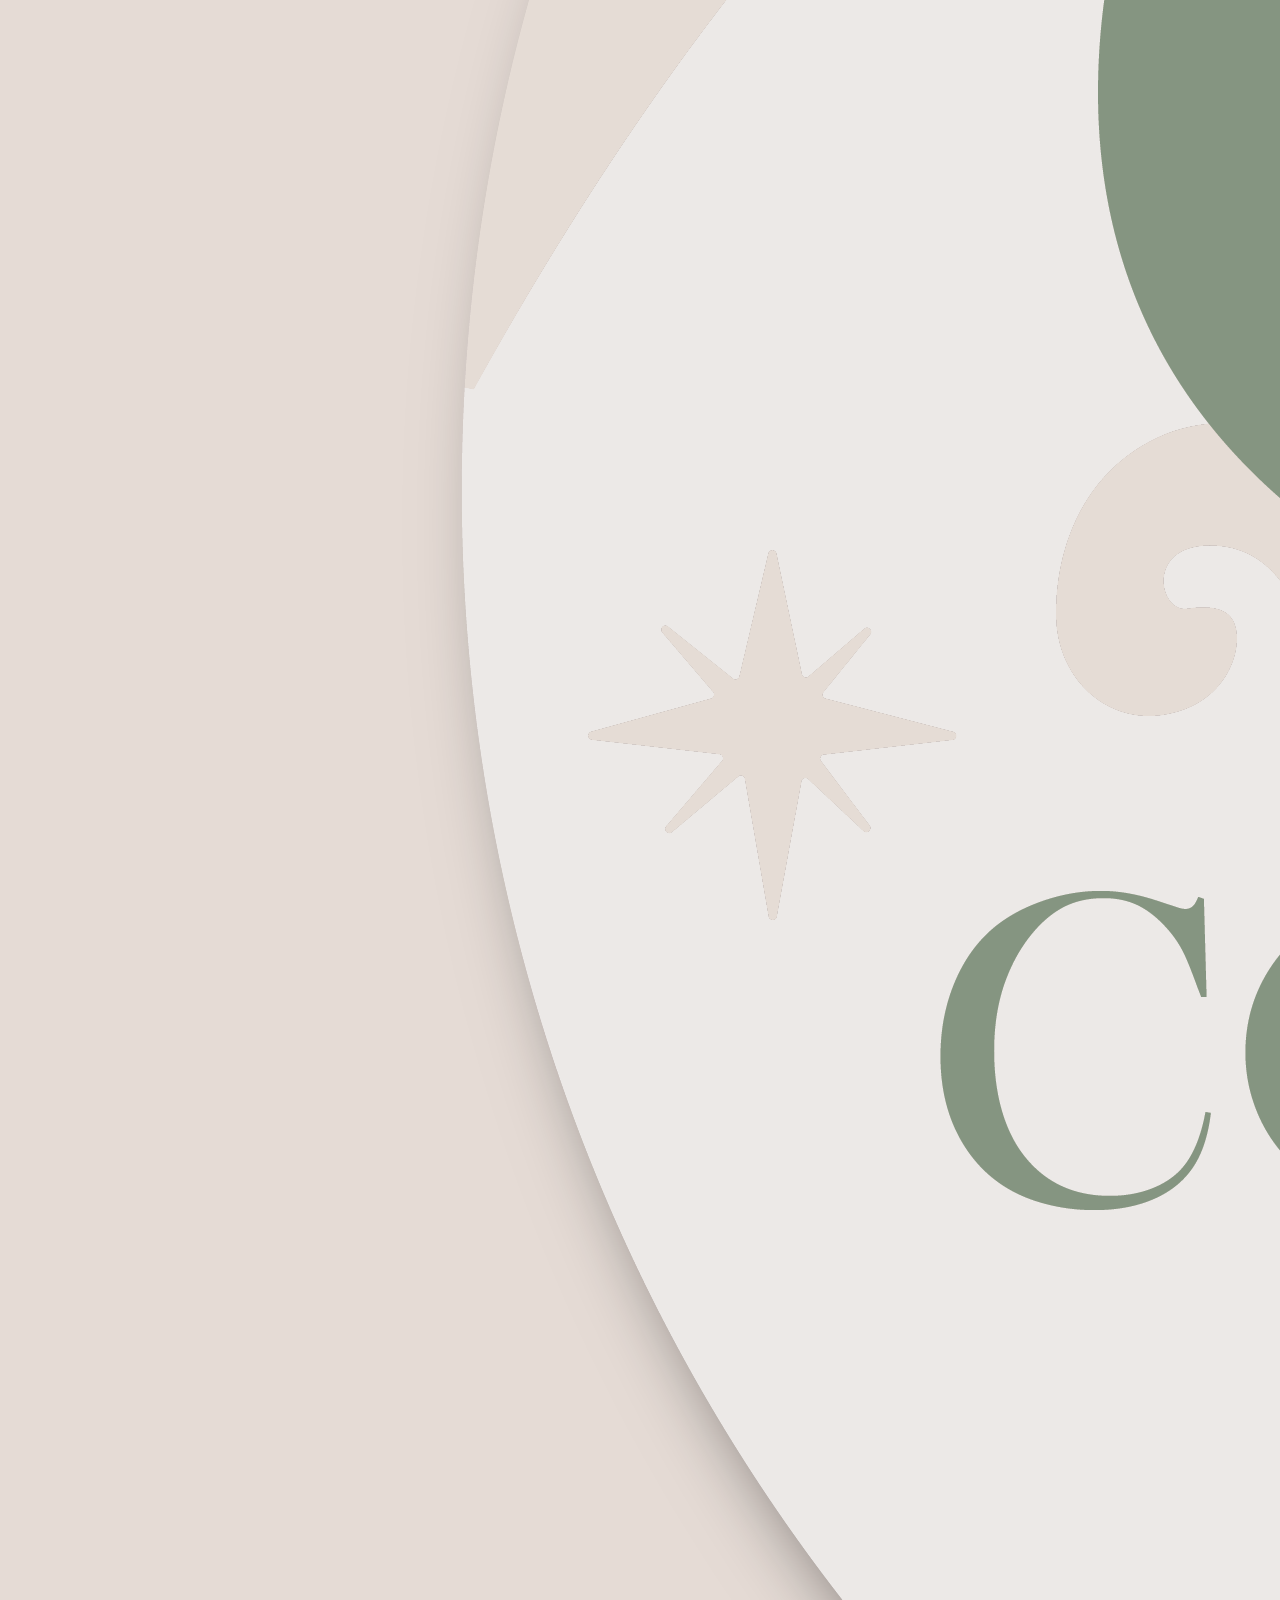
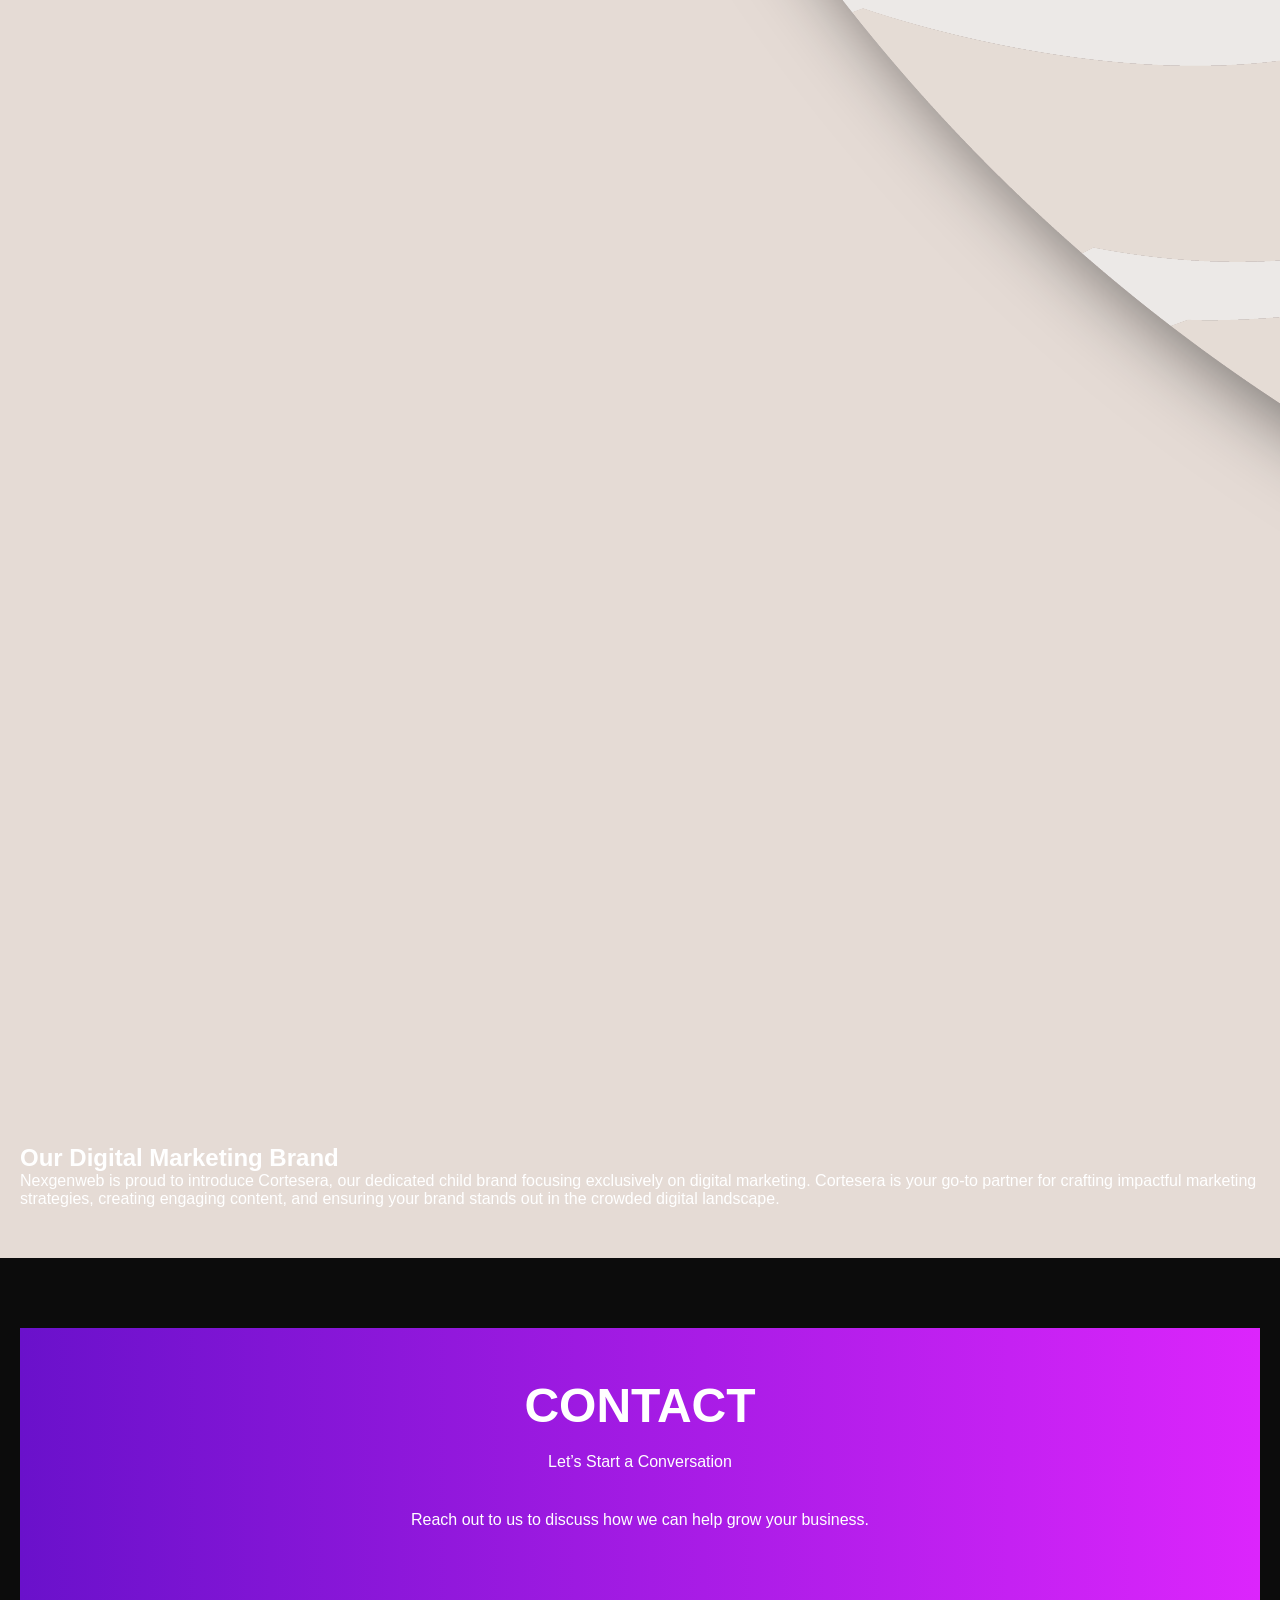
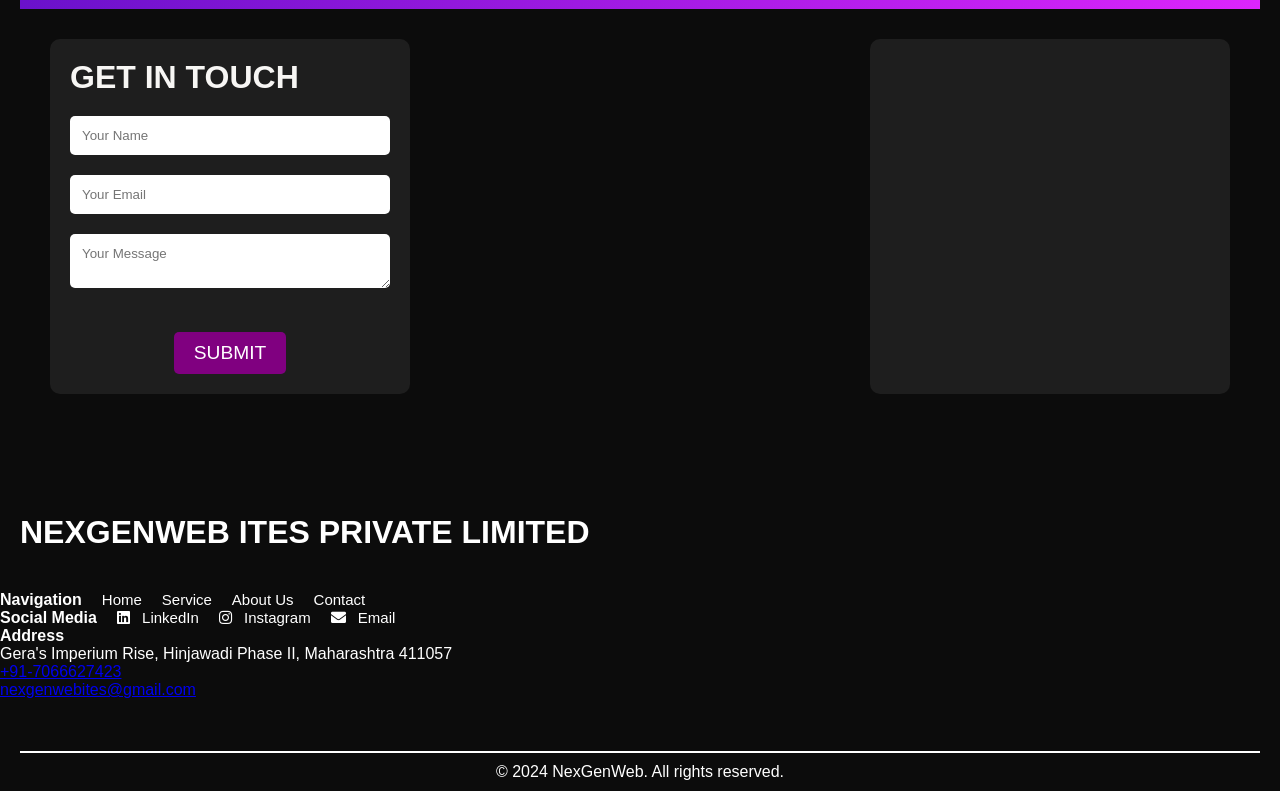
==== commit 24c61a7a: "Update index.html" ====
--- a/index.html
+++ b/index.html
@@ -19,7 +19,7 @@
     <header style="display: flex; justify-content: space-between; align-items: center; padding: 10px;">
         <!-- Logo on the left side -->
         <img
-            src="file.png"
+            src="logo.png"
             alt="Logo"
             style="
                 width: 68px;
@@ -100,29 +100,25 @@
     </section>
 
     <!-- About Section -->
+    <h1 style="text-align: center; font-size:3rem">ABOUT US</h1>
     <section id="about" class="about">
       
         <div class="responsive-container-block">
           <div class="ultimateImg">
             <img
-              src="https://images.pexels.com/photos/5715848/pexels-photo-5715848.jpeg?auto=compress&cs=tinysrgb&w=1260&h=750&dpr=1"
+              src="aboutus.jpg"
               alt="About Us Image"
             />
           </div>
       
           <div class="allText">
-            <h1 style="font-size:3rem">ABOUT US</h1>
-            <h3>Who We Are</h3>
+            
+            <h3 style="font-size:2rem; margin-top:40px;">NEXGENWEB ITES PRIVATE LIMITED</h3>
             <p>
-              At NexGenWeb ITES Pvt. Ltd., we specialize in delivering customized
-              solutions that help businesses thrive.  
-            </p><p>
-                Our expertise spans web
-              development, customer support, lead generation, and comprehensive
-              B2B/B2C client management strategies.
-            </p>
-            <p>Our focus is simple: empowering
-                businesses to succeed with the right technology, tools, and support.</p>
+              At Nexgenweb ITES Private Limited, we specialize in delivering customized
+              solutions that help businesses thrive.
+              Our expertise spans web development, customer support, lead generation, and comprehensive B2B/B2C client management strategies.
+              Our focus is simple: empowering businesses to succeed with the right technology, tools, and support.</p>
           </div>
         </div>
       </section>
@@ -176,39 +172,36 @@
     </section>
 
 
-    <section>
-        <h1 class="cortesra-heading" style="justify-content: center; font-size:3rem">CORTESERA</h1>
-        <div class="container-cortesra">
-            <div class="left">
-                <img src="file.png" alt="Image Description">
-            </div>
-            <div class="cortesra">
-                
-                <h2 class="cortesra-byline">Our Digital Marketing Brand</h2>
-                <p class="cortesra-info">NexGenWeb is proud to introduce Cortesera, our dedicated child brand focusing exclusively on digital marketing.</p>
-                <p class="cortesra-info">Cortesera is your go-to partner for crafting impactful marketing strategies, creating engaging content, and ensuring your brand stands out in the crowded digital landscape.</p>
-            </div>
-        </div>
-    </section>
+    <section class="main-container" style="background-color:#e5dbd5;">
+      <div class="inner-container">
+          <!-- Background Image -->
+          <img src="BGGGG-01.png" alt="Background Image" >
+          
+          <!-- Circle with Image -->
+          <div class="circle">
+              <img src="cortesera.png" alt="Logo" style="opacity: 100%;">
+          </div>
+          
+          <!-- Text Section -->
+          <div class="text-section">
+              <h1>Our Digital Marketing Brand</h1>
+              <p>Nexgenweb is proud to introduce Cortesera, our dedicated child brand focusing exclusively on digital marketing. Cortesera is your go-to partner for crafting impactful marketing strategies, creating engaging content, and ensuring your brand stands out in the crowded digital landscape.</p>
+          </div>
+      </div>
+  </section>
+
+
+
     <!-- Contact Section -->
     <section id="contact" class="contact">
        <div class="hero-section">
         <h1 >CONTACT</h1>
         <p>Let’s Start a Conversation</p>
         <p>Reach out to us to discuss how we can help grow your business.</p>
-        <!-- <div class="buttons">
-            <button style="margin-right: 10px; padding: 10px 20px; background-color: #007BFF; color: white; border: none; border-radius: 5px; cursor: pointer;">CONTACT</button>
-            <button style="padding: 10px 20px; background-color: #007BFF; color: white; border: none; border-radius: 5px; cursor: pointer;">LOCATION</button>
-            
-        </div> -->
+      
        </div>
        <main class="contact-container">
-        <section class="info-box">
-          <h2>SAFE COMBINES</h2>
-          <p>Office no.1220 Hinjawadi Phase II, Hinjawadi Rajiv Gandhi Infotech Park, Hinjawadi, Pimpri-Chinchwad, Maharashtra 411057</p>
-          <br><p><strong>PHONE:</strong> +91-1234567890</p>
-          <br><p><strong>EMAIL:</strong>nexgenwebites@gmail.com</p>
-        </section>
+       
         <section class="form-box">
           <h2>GET IN TOUCH</h2>
           <form id="contactForm" action="mailto:pragatid2002@gmail.com" method="POST" enctype="text/plain" >
@@ -230,7 +223,8 @@
       </main>
      
     </section>
-    <footer>
+    <!-- <footer>
+      
         <hr/>
         <div class="footer-content">
           <div class="social-media" style=" margin-left: 300px;">
@@ -249,7 +243,46 @@
             <p>&copy; 2024 Your Company. All Rights Reserved.</p>
           </div>
         </div>
-      </footer>
+      </footer> -->
+      <div class="footer">
+        <div class="heading">
+            <h2 style="padding: 20PX;">NEXGENWEB ITES PRIVATE LIMITED</h2>
+        </div>
+        <div class="content" >
+            <div class="social-media">
+                <h4>Navigation</h4>
+               
+                 <p><a href="#home">Home</a></p>
+
+                <p><a href="#service">Service</a></p>
+                <p><a href="#about">About Us</a></p>
+                <p><a href="#contact">Contact</a></p>
+            </div>
+            <div class="social-media">
+                <h4>Social Media</h4>
+               <p><a href="https://www.linkedin.com/company/nexgenweb-ites/" target="_blank"><i class="fab fa-linkedin"></i> LinkedIn</a></p>
+
+                <p><a href="https://www.instagram.com/nexgenweb.ites?igsh=a3Y0NG8xeWNwbm5l"><i class="fab fa-instagram"></i> Instagram</a></p>
+                <p> <a href="mailto:nexgenwebites@gmail.com">
+                    <i class="fas fa-envelope"></i> Email
+                  </a></p>
+            </div>
+            <div class="details">
+                <h4 class="address">Address</h4>
+                <p> Gera's Imperium Rise, Hinjawadi Phase II, Maharashtra 411057</p>
+                
+                <a href="tel:+91-1234567890">+91-7066627423</a><br>
+            
+                <!-- <h4 class="mail">Email</h4> -->
+                <p><a href="mailto:nexgenwebites@gmail.com">nexgenwebites@gmail.com</a></p>
+            </div>
+            
+        </div>
+        <footer>
+            <hr />
+            <p>© 2024 NexGenWeb. All rights reserved.</p>
+        </footer>
+    </div>       
       <script>
         document.getElementById('submitButton').addEventListener('click', function() {
           setTimeout(function() {
--- a/styles.css
+++ b/styles.css
@@ -81,7 +81,7 @@
 .hero-image {
   background-image: linear-gradient(rgba(0, 0, 0, 0.5), rgba(0, 0, 0, 0.5)),
     url("home.png"); /* Ensure this path is correct */
-  height: 100vh; /* Full page height */
+  height: 100svh; /* Full page height */
   width: 100%; /* Full page width */
   background-position: center;
   background-repeat: no-repeat;
@@ -270,7 +270,7 @@
 
 .responsive-container-block {
   display: flex;
-  width: 80%;
+  width: 100%;
   max-width: 1200px;
   border: 2px solid #ddd;
   box-shadow: 0 4px 8px rgba(0, 0, 0, 0.1);
@@ -429,12 +429,11 @@
 
 .container-cortesra {
   display: flex;
-
   border: 2px solid rgb(250, 246, 246);
   padding: 10px;
   background: linear-gradient(to right, purple, blue);
-  width: 70%; /* Adjust width */
-  height: 50vh; /* Adjust height */
+  width: 80%; /* Adjust width */
+  
   margin: 0 auto; /* Center the container horizontally */
   margin-top: 80px;
 }
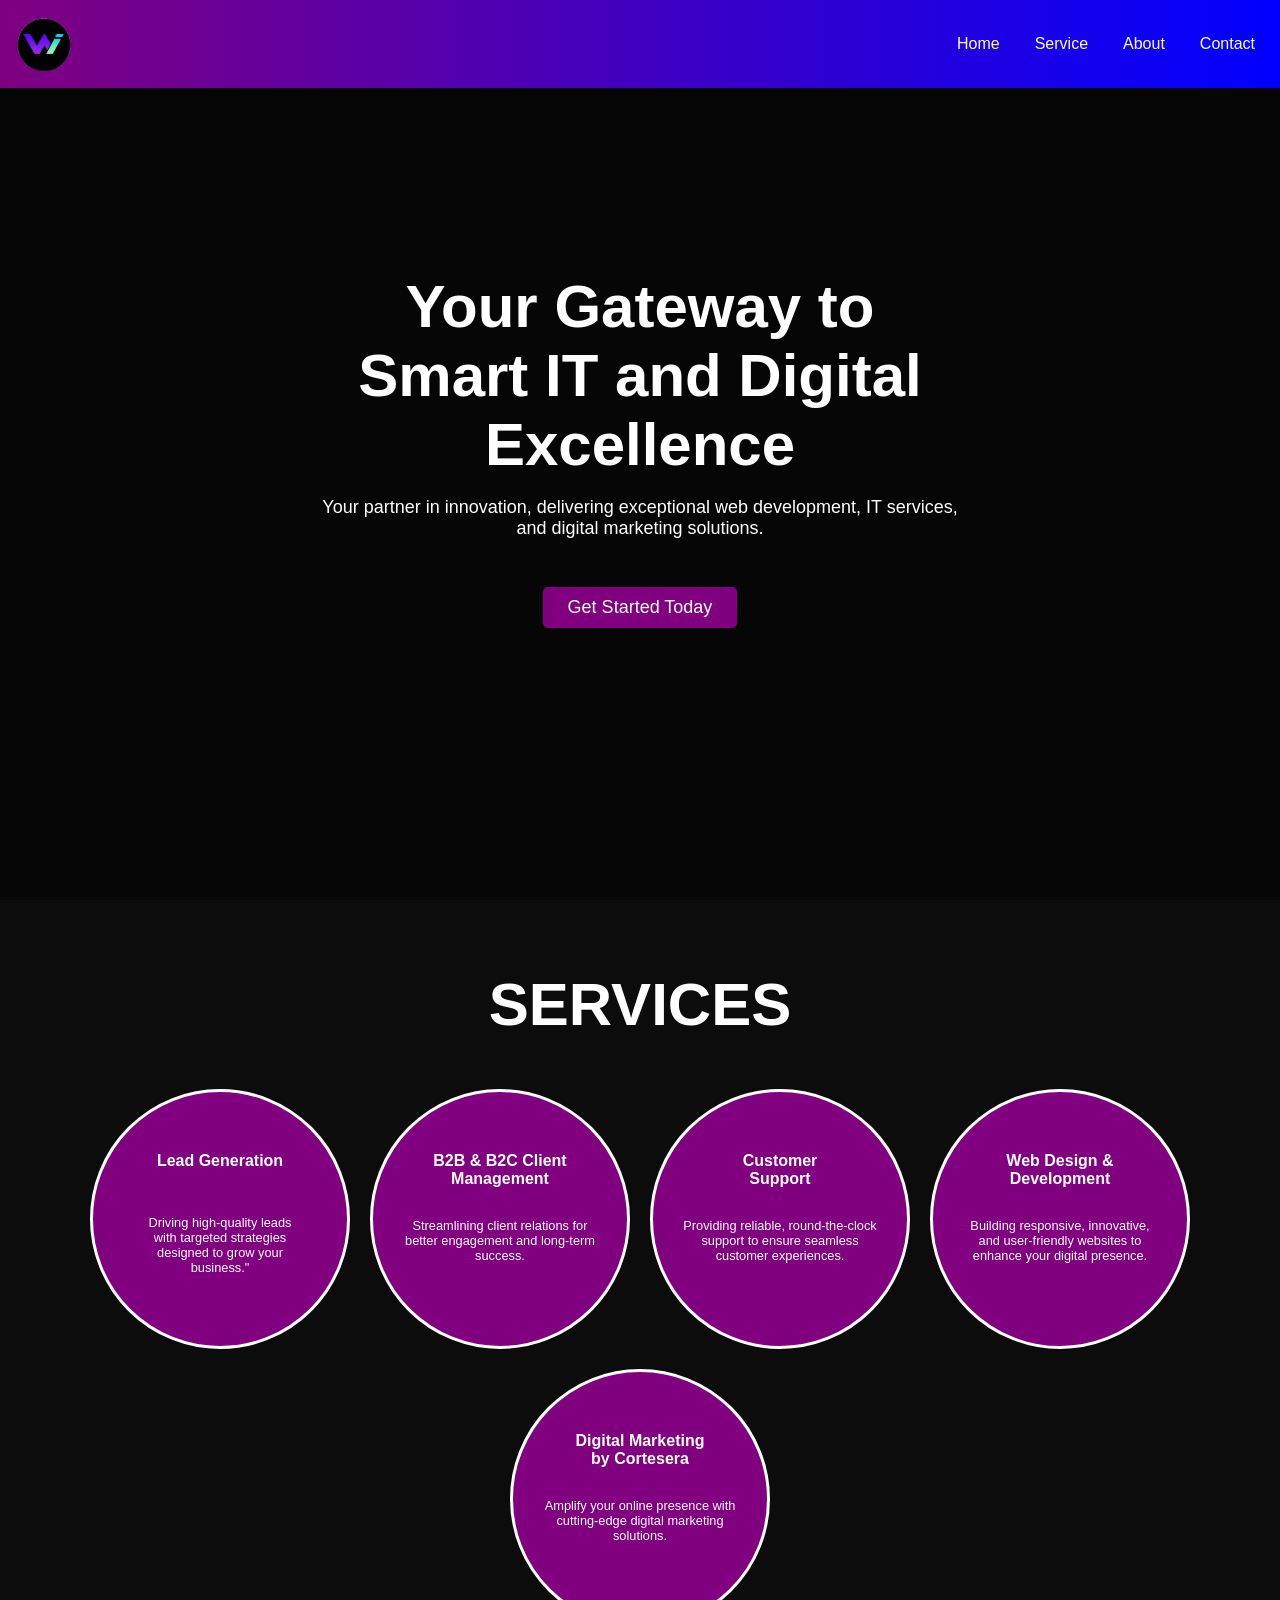
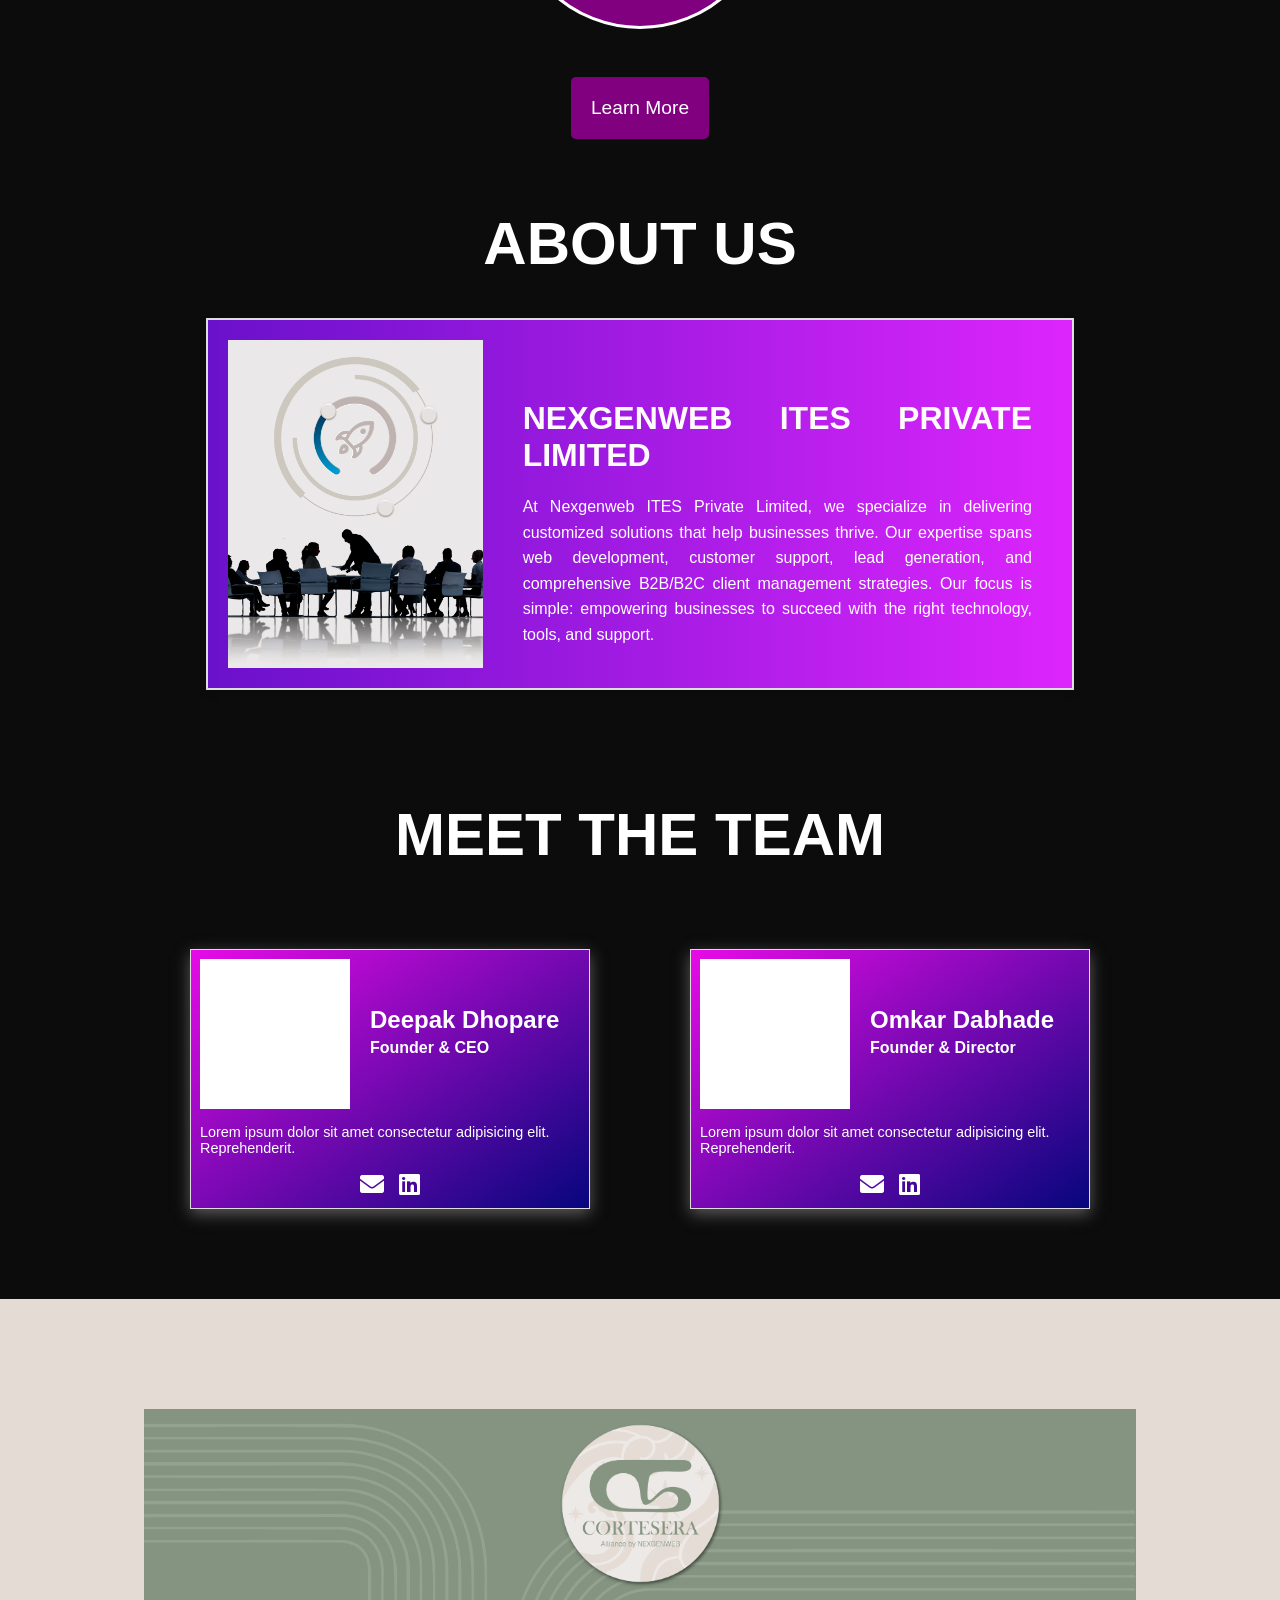
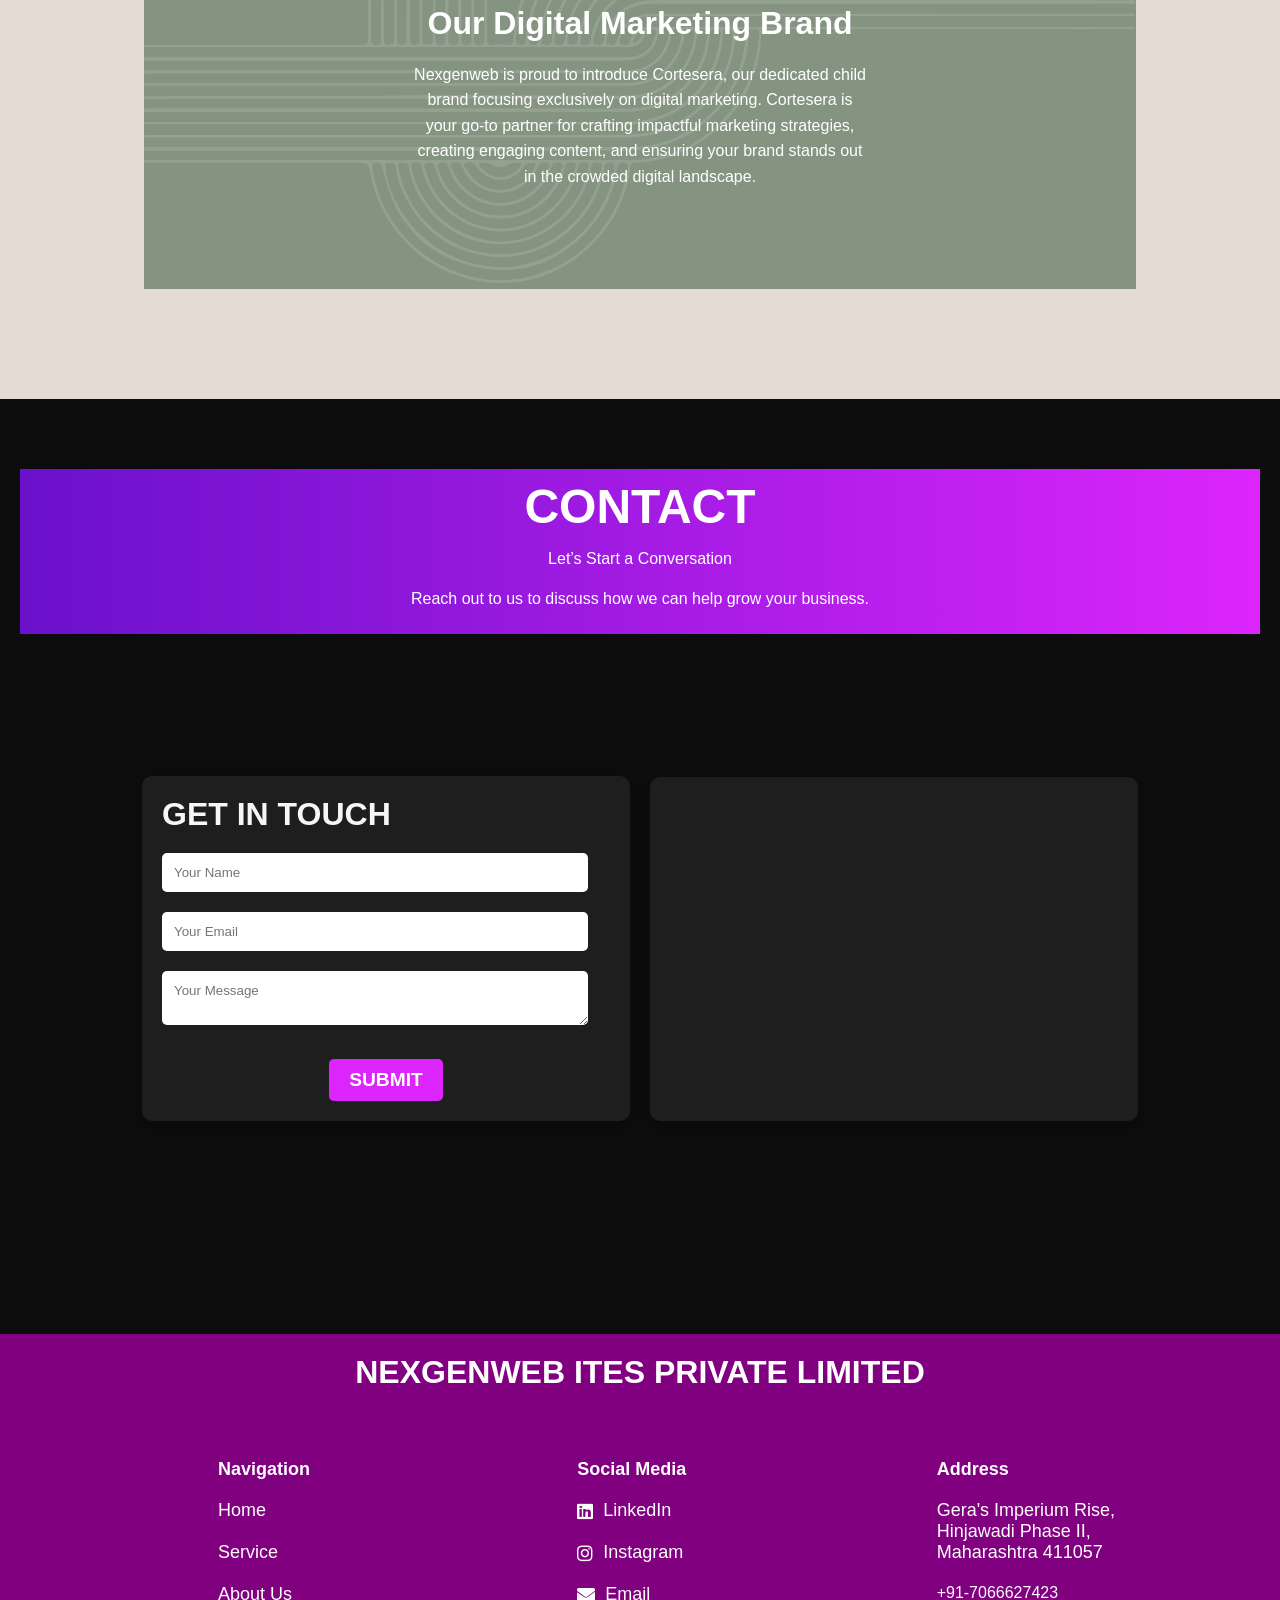
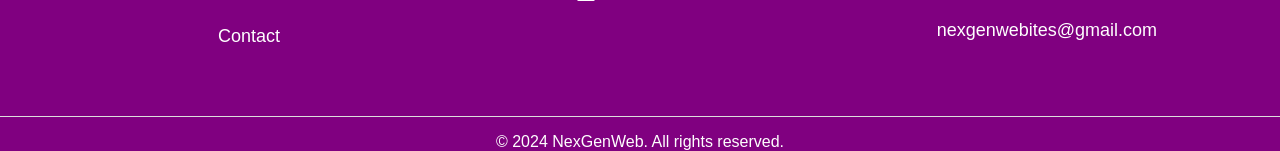
==== commit 3a966196: "Update index.html" ====
--- a/index.html
+++ b/index.html
@@ -48,24 +48,24 @@
 
     <div  id="home" class="hero-image">
         <div class="hero-text">        
-          <h1 style="font-size:50px">Your Gateway to Smart IT and Digital Excellence</h1>
-         <br> <p>Your partner in innovation, delivering exceptional web development, IT services, and digital marketing solutions.</p>
-          <br><button>Get Started Today</button>
+          <h1 style="font-size:60px">Your Gateway to Smart IT and Digital Excellence</h1>
+         <br> <p style="font-size: 18px;">Your partner in innovation, delivering exceptional web development, IT services, and digital marketing solutions.</p>
+          <br><button style="font-size: 18px;" >Get Started Today</button>
         </div>
       </div>
     
 
     <!-- Service Section -->
     <section id="service" class="service">
-        <h2 style="text-align: center; font-size:3rem">SERVICES</h2>
+        <h2 style="text-align: center; font-size:60px">SERVICES</h2>
 
      
 
 	<div class="container">
 		<div class="card">
 			<!-- <img width="150" src="leaad.png" alt=""> -->
-			<h3>Lead Generation</h3>
-			<p style="padding:15px;">Driving high-quality leads with targeted strategies designed to grow your business."</p>
+			<h3 style="font: size 15px;">Lead Generation</h3>
+			<p style="padding:15px; font: size 1rem;">Driving high-quality leads with targeted strategies designed to grow your business."</p>
 			<!-- <a href="#">
 				<button>Read More</button>
 			</a> -->
@@ -100,7 +100,7 @@
     </section>
 
     <!-- About Section -->
-    <h1 style="text-align: center; font-size:3rem">ABOUT US</h1>
+    <h1 style="text-align: center; font-size:60px">ABOUT US</h1>
     <section id="about" class="about">
       
         <div class="responsive-container-block">
@@ -127,7 +127,7 @@
     <!-- Team Section -->
     <section id="team" class="team">
         <div class="team-section">
-            <h1 font-size:3rem>MEET THE TEAM</h1>
+            <h1 style="font-size: 60px;">MEET THE TEAM</h1>
             <div class="team-container">
               <!-- Team Member Card 1 -->
               <div class="team-card">
--- a/styles.css
+++ b/styles.css
@@ -1,3 +1,4 @@
+/* Global Styles */
 * {
   margin: 0;
   padding: 0;
@@ -10,18 +11,20 @@
   background-color: #0c0c0c;
 }
 
+/* Header */
+/* Header */
 header {
-  background: linear-gradient(to right, blue, purple);
+  background: linear-gradient(to right, purple, blue);
   text-align: center;
   padding: 10px 10px;
   display: flex;
   justify-content: space-between;
   align-items: center;
-  position: fixed; /* Fixes the header at the top */
-  top: 0; /* Keeps it at the top */
-  width: 100%; /* Ensures it spans the full width */
-  z-index: 1000; /* Keeps it above other content */
-  box-shadow: 0 4px 8px rgba(0, 0, 0, 0.1); /* Optional shadow effect */
+  position: fixed;
+  top: 0;
+  width: 100%;
+  z-index: 1000;
+  box-shadow: 0 4px 8px rgba(0, 0, 0, 0.1);
 }
 
 header .logo {
@@ -43,29 +46,30 @@
   text-decoration: none;
   position: relative;
   display: inline-block;
-  transition: color 0.3s, transform 0.3s; /* Smooth transition for color and scale */
+  transition: color 0.3s, transform 0.3s;
 }
 
 nav ul li a::after {
   content: "";
   position: absolute;
   left: 0;
-  bottom: -3px; /* Positioned below the text */
+  bottom: -3px;
   width: 0;
   height: 2px;
-  background-color: #0011ff; /* Highlight color */
-  transition: width 0.3s; /* Smooth underline animation */
+  background-color: white;
+  transition: width 0.3s;
 }
 
 nav ul li a:hover {
-  color: #ffffff; /* Changes text color to gold */
-  transform: scale(1.1); /* Slightly enlarges the link for emphasis */
+  color: #ffffff;
+  transform: scale(1.1);
 }
 
 nav ul li a:hover::after {
-  width: 100%; /* Expands the underline across the text */
-}
-
+  width: 100%;
+}
+
+/* Section */
 section {
   padding: 50px 20px;
   margin: 20px 0;
@@ -76,44 +80,131 @@
   margin-bottom: 20px;
 }
 
-/* home page */
-
+/* Responsive Styles */
+@media (max-width: 1024px) {
+  header {
+    flex-wrap: wrap;
+    padding: 10px 20px;
+  }
+
+  header .logo {
+    font-size: 1.5em;
+    margin-bottom: 5px;
+  }
+
+  nav ul {
+    width: 100%;
+    text-align: center;
+    margin-top: 10px;
+    padding: 0;
+  }
+
+  nav ul li {
+    display: inline-block;
+    margin: 0 10px;
+  }
+
+  section {
+    padding: 30px 15px;
+  }
+
+  h2 {
+    font-size: 1.8em;
+  }
+}
+
+@media (max-width: 768px) {
+  header {
+    flex-direction: column;
+    padding: 10px;
+  }
+
+  header .logo {
+    font-size: 1.2em;
+    margin-bottom: 10px;
+  }
+
+  nav ul {
+    display: block;
+    width: 100%;
+    text-align: center;
+  }
+
+  nav ul li {
+    display: block;
+    margin: 10px 0;
+  }
+
+  section {
+    padding: 20px 10px;
+  }
+
+  h2 {
+    font-size: 1.5em;
+  }
+}
+
+@media (max-width: 480px) {
+  header {
+    padding: 10px 5px;
+  }
+
+  header .logo {
+    font-size: 1em;
+  }
+
+  nav ul li {
+    margin: 5px 0;
+  }
+
+  nav ul li a {
+    font-size: 0.9em;
+  }
+
+  section {
+    padding: 10px 5px;
+  }
+
+  h2 {
+    font-size: 1.2em;
+  }
+}
+
+
+/* Home Page */
 .hero-image {
-  background-image: linear-gradient(rgba(0, 0, 0, 0.5), rgba(0, 0, 0, 0.5)),
-    url("home.png"); /* Ensure this path is correct */
-  height: 100svh; /* Full page height */
-  width: 100%; /* Full page width */
+  background-image: linear-gradient(rgba(0, 0, 0, 0.5), rgba(0, 0, 0, 0.5)), url("home.jpg");
+  height: 100svh;
+  width: 100%;
   background-position: center;
   background-repeat: no-repeat;
   background-size: cover;
   position: relative;
 }
 
-/* Centered text with sliding animation */
 .hero-text {
   text-align: center;
+  
   position: absolute;
   top: 50%;
   left: 50%;
   transform: translate(-50%, -50%);
   color: white;
-
-  animation: slideIn 3s ease-in-out; /* Apply the sliding animation */
-}
-
-/* Sliding animation */
+  animation: slideIn 3s ease-in-out;
+}
+
 @keyframes slideIn {
   0% {
     opacity: 0;
-    transform: translate(-50%, -100%); /* Start from above */
+    transform: translate(-50%, -100%);
   }
   50% {
     opacity: 0.5;
-    transform: translate(-50%, 0); /* Slide towards the center */
+    transform: translate(-50%, 0);
   }
   100% {
     opacity: 1;
-    transform: translate(-50%, -50%); /* Final position at the center */
+    transform: translate(-50%, -50%);
   }
 }
 
@@ -122,8 +213,8 @@
   outline: 0;
   margin-top: 30px;
   display: inline-block;
-  padding: 20px 25px;
-  color: rgb(255, 255, 255);
+  padding: 10px 25px;
+  color: white;
   background-color: purple;
   text-align: center;
   cursor: pointer;
@@ -134,8 +225,7 @@
   color: white;
 }
 
-/* service page */
-
+/* Services Page */
 .service .services-list {
   display: flex;
   justify-content: space-around;
@@ -166,13 +256,6 @@
   background-color: blue;
 }
 
-.about-content {
-  background-color: #333;
-  padding: 20px;
-  border-radius: 5px;
-  width: 80%;
-  margin: 0 auto;
-}
 
 .team .team-members {
   display: flex;
@@ -225,14 +308,15 @@
   width: 260px;
   height: 260px;
   margin: 10px;
-  border: 3px solid white; /* Adds a white border */
-  border-radius: 50%; /* Slightly round the corners */
-  transition: transform 0.3s, box-shadow 0.3s; /* Smooth effect for hover */
+  border: 3px solid white;
+  border-radius: 50%;
+  transition: transform 0.3s, box-shadow 0.3s;
 }
 
 .card:hover {
-  transform: scale(1.1); /* Slight zoom-in effect */
-  box-shadow: 0px 4px 15px rgba(255, 255, 255, 0.6); /* Glowing shadow effect */
+  transform: scale(1.1);
+  box-shadow: 0px 4px 15px rgba(255, 255, 255, 0.6);
+  background-color: blue;
 }
 
 .card h3 {
@@ -240,10 +324,11 @@
   font-size: 1em;
   font-family: "Poppins", sans-serif;
   font-weight: 700;
-  color: #ffffff;
-}
+  color: white;
+}
+
 .card:hover h3 {
-  color: #fff;
+  color: white;
 }
 
 .card p {
@@ -251,37 +336,32 @@
   font-family: "Poppins", sans-serif;
   font-weight: 400;
 }
+
 .card:hover p {
-  color: #fff;
-}
-
-.card:hover {
-  background-color: blue;
-}
-
-/* about us */
-
+  color: white;
+}
+
+/* About Us */
 .about {
   display: flex;
   justify-content: center;
   align-items: center;
   padding: 20px;
+  flex-wrap: wrap;
 }
 
 .responsive-container-block {
   display: flex;
-  width: 100%;
-  max-width: 1200px;
+  padding: 20px;
+  max-width: 70%;
   border: 2px solid #ddd;
   box-shadow: 0 4px 8px rgba(0, 0, 0, 0.1);
-
-  overflow: hidden;
   background: linear-gradient(to right, #6a11cb, #dc25fc);
+  gap: 20px;
 }
 
 .ultimateImg {
   flex: 1;
-  max-width: 30%;
 }
 
 .ultimateImg img {
@@ -293,27 +373,121 @@
 .allText {
   flex: 2;
   padding: 20px;
+  color: #ffffff;
 }
 
 .allText h1 {
   margin: 50px auto;
   text-align: center;
-  color: #fffbfb; /* मजकूराचा रंग */
-  width: fit-content; /* मजकूराच्या लांबीपुरतं सीमित */
+  width: fit-content;
+  color: #fffbfb;
 }
 
 .allText h3 {
   text-align: justify;
-  color: #fffbfb;
-  justify-content: center;
+  font-size: 1.5rem;
 }
 
 .allText p {
   margin-top: 20px;
   line-height: 1.6;
-  color: #ffffff;
   text-align: justify;
 }
+
+/* Media Queries */
+@media (max-width: 1024px) {
+  .responsive-container-block {
+    max-width: 90%;
+    flex-direction: column;
+  }
+
+  .ultimateImg,
+  .allText {
+    width: 100%;
+  }
+
+  .allText h1 {
+    font-size: 2rem;
+  }
+}
+
+  
+  .allText h3 {
+    text-align: justify;
+    color: #fffbfb;
+    justify-content: center;
+    font-size: 1.5rem; /* Adjust for smaller screens */
+  }
+  
+  .allText p {
+    margin-top: 20px;
+    line-height: 1.6;
+    color: #ffffff;
+    text-align: justify;
+  }
+  
+  /* Media Queries */
+  @media (max-width: 1024px) {
+    .responsive-container-block {
+      max-width: 90%;
+      flex-direction: column; /* Stack items vertically */
+    }
+  
+    .ultimateImg, .allText {
+      flex: 1;
+      width: 100%; /* Full width for smaller screens */
+    }
+  
+    .allText h1 {
+      font-size: 2rem; /* Adjust heading size */
+    }
+  
+    .allText h3 {
+      font-size: 1.2rem; /* Smaller font for h3 */
+    }
+  
+    .allText p {
+      font-size: 1rem; /* Adjust paragraph size */
+    }
+  }
+  
+  @media (max-width: 768px) {
+    .about {
+      padding: 10px; /* Reduce padding for small devices */
+    }
+  
+    .responsive-container-block {
+      padding: 10px;
+    }
+  
+    .allText h1 {
+      font-size: 1.8rem; /* Further adjust heading size */
+    }
+  
+    .allText h3 {
+      font-size: 1rem; /* Smaller font for h3 on small screens */
+    }
+  
+    .allText p {
+      font-size: 0.9rem; /* Smaller font for paragraphs */
+    }
+  }
+  
+  @media (max-width: 480px) {
+    .allText h1 {
+      font-size: 1.5rem;
+    }
+  
+    .allText h3 {
+      font-size: 0.9rem;
+    }
+  
+    .allText p {
+      font-size: 0.8rem;
+      line-height: 1.4; /* Slightly tighter line height */
+    }
+  }
+  
 
 /*meeet team */
 
@@ -330,6 +504,8 @@
 }
 
 /* Team container */
+
+
 .team-container {
   display: flex;
   justify-content: center;
@@ -427,278 +603,288 @@
 
 /* cortesra */
 
-.container-cortesra {
-  display: flex;
-  border: 2px solid rgb(250, 246, 246);
-  padding: 10px;
-  background: linear-gradient(to right, purple, blue);
-  width: 80%; /* Adjust width */
-  
-  margin: 0 auto; /* Center the container horizontally */
-  margin-top: 80px;
-}
-
-.left img {
-  width: 200px; /* Adjust as per your image size */
-  height: auto;
-  margin: 50px 0;
-}
-
-.cortesra {
-  margin-left: 50px; /* Adjusted margin for better spacing */
-  margin-top: 10px;
-}
-
-.cortesra-heading {
-  color: rgb(255, 255, 255);
-  font-size: 36px;
-  text-align: center; /* Center the text */
-}
-
-.cortesra-byline {
-  font-size: 24px;
-  margin: 30px 0;
-  color: white;
-  animation: slideUp 3s ease-in-out;
-}
-
-.cortesra-info {
-  font-size: 18px;
-  margin: 30px 0;
+
+.main-container {
+  width: 100%;
+  height: 700px;
+  display: flex;
+  justify-content: center;
+  align-items: center;
+}
+
+.inner-container {
+  width: 80%;
+  height: 80%;
+  position: relative;
+  background-color: #849480;
+ 
+  box-sizing: border-box;
+}
+
+.inner-container img {
+  
+  width: 100%;
+  height: 100%;
+  object-fit: cover;
+  opacity: 0.15; /* This only affects the background image */
+  position: absolute;
+  z-index: 0; /* Ensure it's behind other elements */
+}
+
+.circle {
+  position: absolute;
+  top: 20px;
+  left: 50%;
+  transform: translateX(-50%);
+  width: 150px;
+  height: 150px;
+  border-radius: 50%;
+  box-shadow: 0 4px 6px rgba(0, 0, 0, 0.2);
+  display: flex;
+  justify-content: center;
+  align-items: center;
+  background-color: white; /* Optional: Add a background color for contrast */
+  z-index: 2; /* Keep it above the background */
+}
+
+.circle img {
+  width: 130%;
+  height: 130%;
+  object-fit: contain;
+  border-radius: 50%;
+  z-index: 3; /* Ensure the circle image stays in the foreground */
+}
+
+.text-section {
+  position: absolute;
+  top: 60%; /* Vertical centering */
+  left: 50%; /* Horizontal centering */
+  transform: translate(-50%, -50%);
+  text-align: center; /* Aligns the text to the center */
+  color: white;
+  z-index: 2; /* Keeps it above the background image */
+  padding: 20px;
+}
+
+.text-section h1 {
+  margin: 0;
+  font-size: 2rem;
+}
+
+.text-section p {
+  font-size: 1rem;
   line-height: 1.6;
-  color: white;
-  animation: fadeIn 4s ease-in-out;
-}
-
-@keyframes fadeIn {
-  from {
-    opacity: 0;
-  }
-  to {
-    opacity: 1;
-  }
-}
-
-@keyframes slideUp {
-  from {
-    transform: translateY(20px);
-    opacity: 0;
-  }
-  to {
-    transform: translateY(0);
-    opacity: 1;
-  }
+  margin: 20px 0 0;
 }
 
 /* contact */
-
 .hero-section {
-  text-align: center;
-  padding: 50px 20px;
-  background: linear-gradient(to right, #6a11cb, #dc25fc);
-  color: white;
-}
-
-.hero-section h1 {
-  font-size: 3rem;
-  margin-bottom: 10px;
-}
-
-.hero-section p {
-  margin-bottom: 20px; /* Added margin to create space below paragraphs */
-  padding: 10px; /* Added padding inside the paragraph */
-}
-
-.hero-section .buttons button {
-  margin: 5px;
-  padding: 10px 20px;
-  border: none;
-  cursor: pointer;
-  background-color: #444;
-  color: #fff;
-  border-radius: 5px;
-  transition: background 0.3s;
-}
-
-.hero-section .buttons button:hover {
-  background: linear-gradient(to right, #6a11cb, #dc25fc);
-}
-
-.contact-container {
-  display: flex;
-  justify-content: space-between;
-  flex-wrap: wrap;
-  padding: 20px;
-}
-
-.info-box,
-.form-box,
-.map-box {
-  background: #1e1e1e;
-  border-radius: 10px;
-  padding: 20px;
-  margin: 10px;
-  width: 30%;
-}
-
-.info-box h2,
-.form-box h2 {
-  margin-bottom: 10px;
-  color: #f7f6f4;
-}
-
-/* Info Box Paragraphs */
-.info-box p {
-  margin-bottom: 15px; /* Added margin between paragraphs */
-  padding: 5px; /* Added padding inside paragraphs */
-}
-
-/* Form Inputs and Textarea */
-.form-box input,
-.form-box textarea {
-  margin: 10px 0; /* Added vertical space between form elements */
-  padding: 12px; /* Increased padding inside inputs and textareas */
-  width: 100%;
-  border: none;
-  border-radius: 5px;
-}
-/*
+    text-align: center;
+    padding: 10px 0px;
+    background: linear-gradient(to right, #6a11cb, #dc25fc);
+    color: white;
+  }
+
+  .hero-section h1 {
+    font-size: 3rem;
+    margin-bottom: 10px;
+  }
+
+  .hero-section p { 
+    margin-bottom: 10px;
+    padding: 6px;
+  }
+
+  .hero-section .buttons button {
+    margin: 5px;
+    padding: 10px 20px;
+    border: none;
+    cursor: pointer;
+    background-color: #444;
+    color: #fff;
+    border-radius: 5px;
+    transition: background 0.3s;
+  }
+
+  .hero-section .buttons button:hover {
+    background: linear-gradient(to right, #6a11cb, #dc25fc);
+  }
+
+  /* Contact Form and Map */
+  .contact-container {
+    display: flex;
+    justify-content: center;
+    align-items: center;
+    flex-wrap: wrap;
+    min-height: 70vh;
+    padding: 10px;
+  }
+
+  .form-box, .map-box {
+    background: #1e1e1e;
+    border-radius: 10px;
+    padding: 20px;
+    margin: 10px;
+    width: 40%;
+    box-shadow: 0 4px 6px rgba(0, 0, 0, 0.1);
+  }
+
+  .form-box h2 {
+    margin-bottom: 10px;
+    color: #f7f6f4;
+  }
+
+  .form-box input,
+  .form-box textarea {
+    margin: 10px 0;
+    padding: 12px;
+    width: 95%;
+    border: none;
+    border-radius: 5px;
+  }
+
   form button {
     background-color: #dc25fc;
     color: white;
     font-weight: bold;
     cursor: pointer;
-    margin-top: 20px;  
-    padding: 12px;     
+    margin-top: 20px;
+    padding: 12px;
     border-radius: 5px;
-
   }
 
   form button:hover {
-    background-color: #ff6600;
-  }
-*/
-.map-box iframe {
-  border-radius: 10px;
+    background-color:blue;
+  }
+
+  .map-box iframe {
+    border-radius: 10px;
+  }
+
+  /* Footer */
+  .footer {
+    background-color: purple;
+    color: #fefefe;
+    width: 100%;
+    margin-top: auto;
+}
+
+.footer .heading h2 {
+    text-align: center;
+    text-transform: uppercase;
+    font-family: "Gill Sans", "Gill Sans MT", Calibri, "Trebuchet MS", sans-serif;
+    margin-bottom: 2rem;
+}
+
+.footer .content {
+    display: flex;
+    justify-content: space-evenly;
+    margin-left: 10%;
+    flex-wrap: wrap; /* Allow items to wrap on smaller screens */
+}
+
+.footer .content p {
+    margin-bottom: 1.3rem;
+}
+
+.footer .content a {
+    text-decoration: none;
+    color: #fefefe;
+    display: flex;
+    align-items: center;
+}
+
+.footer .content a i {
+    margin-right: 10px; /* Space between icon and text */
+}
+
+.footer .content a:hover {
+    border-bottom: 0px solid #ffffff;
+}
+
+.footer .content h4 {
+    margin-bottom: 1.3rem;
+    font-size: 19px;
 }
 
 footer {
-  text-align: center;
-  margin-top: 2rem;
-  display: flex;
-  justify-content: center;
-  flex-direction: column;
-  padding: 10px 20px;
-  color: white;
-  font-family: Arial, sans-serif;
-}
-
-hr {
-  border-color: white;
-  margin: 10px 0;
-  border: 1px solid white;
-}
-
-.footer-content {
-  display: flex;
-  justify-content: space-between;
-  width: 100%;
-  align-items: center;
-}
-
-/* Social Media Links */
-.social-media {
-  display: flex;
-  gap: 20px;
-  margin-right: 8px;
-}
-
-.social-media a {
-  color: white;
-  text-decoration: none;
-  font-size: 15px;
-}
-
-.social-media i {
-  margin-right: 8px;
-}
-
-.copyright {
-  font-size: 14px;
-  margin-right: 400px;
-}
-
-/* Responsive Styles */
-@media (max-width: 1024px) {
-  .contact-container {
-    flex-direction: column;
-    align-items: center;
-  }
-
-  .info-box,
-  .form-box,
-  .map-box {
-    width: 80%;
-    max-width: 600px;
-  }
-}
-
-@media (max-width: 768px) {
-  .hero-section h1 {
-    font-size: 2.5rem;
-  }
-
-  .hero-section p {
-    font-size: 1.2rem;
-  }
-
-  .contact-container {
-    flex-direction: column;
-    align-items: center;
-  }
-
-  .info-box,
-  .form-box,
-  .map-box {
-    width: 90%;
-    max-width: 500px;
-  }
-
-  .footer-content {
-    flex-direction: column;
     text-align: center;
-  }
-
-  .social-media {
-    margin-top: 10px;
-  }
-
-  .copyright {
-    margin-right: 0;
-  }
-}
-
-@media (max-width: 480px) {
-  .hero-section h1 {
-    font-size: 2rem;
-  }
-
-  .hero-section p {
-    font-size: 1rem;
-  }
-
-  .social-media {
-    flex-direction: column;
-    gap: 10px;
-  }
-
-  .footer-content {
-    text-align: center;
-  }
-
-  .info-box,
-  .form-box,
-  .map-box {
-    width: 100%;
-  }
-}
+    margin-top: 2rem;
+}
+
+footer hr {
+    margin: 1rem 0;
+    border: 0;
+    border-top: 1px solid #ddd;
+}
+
+/* Media Queries */
+/* Small Devices (Mobile Portrait) */
+@media (max-width: 767px) {
+    .footer .content {
+        flex-direction: column; /* Stack items vertically */
+        align-items: center; /* Center align items */
+        margin-left: 0; /* Remove left margin for mobile */
+    }
+
+    .footer .content > div {
+        margin: 1rem 0;
+        width: 100%;
+        text-align: center; /* Center text for smaller screens */
+    }
+
+    .footer .content a {
+        justify-content: center; /* Center align icons and text */
+    }
+
+    .footer .content h4, .footer .content p {
+        font-size: 16px; /* Smaller font size for mobile devices */
+    }
+}
+
+/* Medium Devices (Tablets) */
+@media (min-width: 768px) and (max-width: 1024px) {
+    .footer .content {
+        flex-direction: row; /* Keep items in row */
+        justify-content: space-evenly;
+        margin-left: 5%; /* Reduce left margin */
+    }
+
+    .footer .content > div {
+        margin: 1rem;
+        width: 45%; /* Make items take 45% width for medium screens */
+        text-align: left;
+    }
+
+    .footer .content a {
+        justify-content: flex-start; /* Align items to the left */
+    }
+
+    .footer .content h4, .footer .content p {
+        font-size: 17px; /* Adjust font size for tablets */
+    }
+}
+
+/* Large Devices (Desktops) */
+@media (min-width: 1025px) {
+    .footer .content {
+        flex-direction: row; /* Keep items in row */
+        justify-content: space-evenly;
+    }
+
+    .footer .content > div {
+        margin: 1rem;
+        width: 22%; /* Make items take 22% width for large screens */
+        text-align: left;
+    }
+
+    .footer .content a {
+        justify-content: flex-start; /* Align items to the left */
+    }
+
+    .footer .content h4, .footer .content p {
+        font-size: 18px; /* Adjust font size for desktops */
+    }
+}
+
+
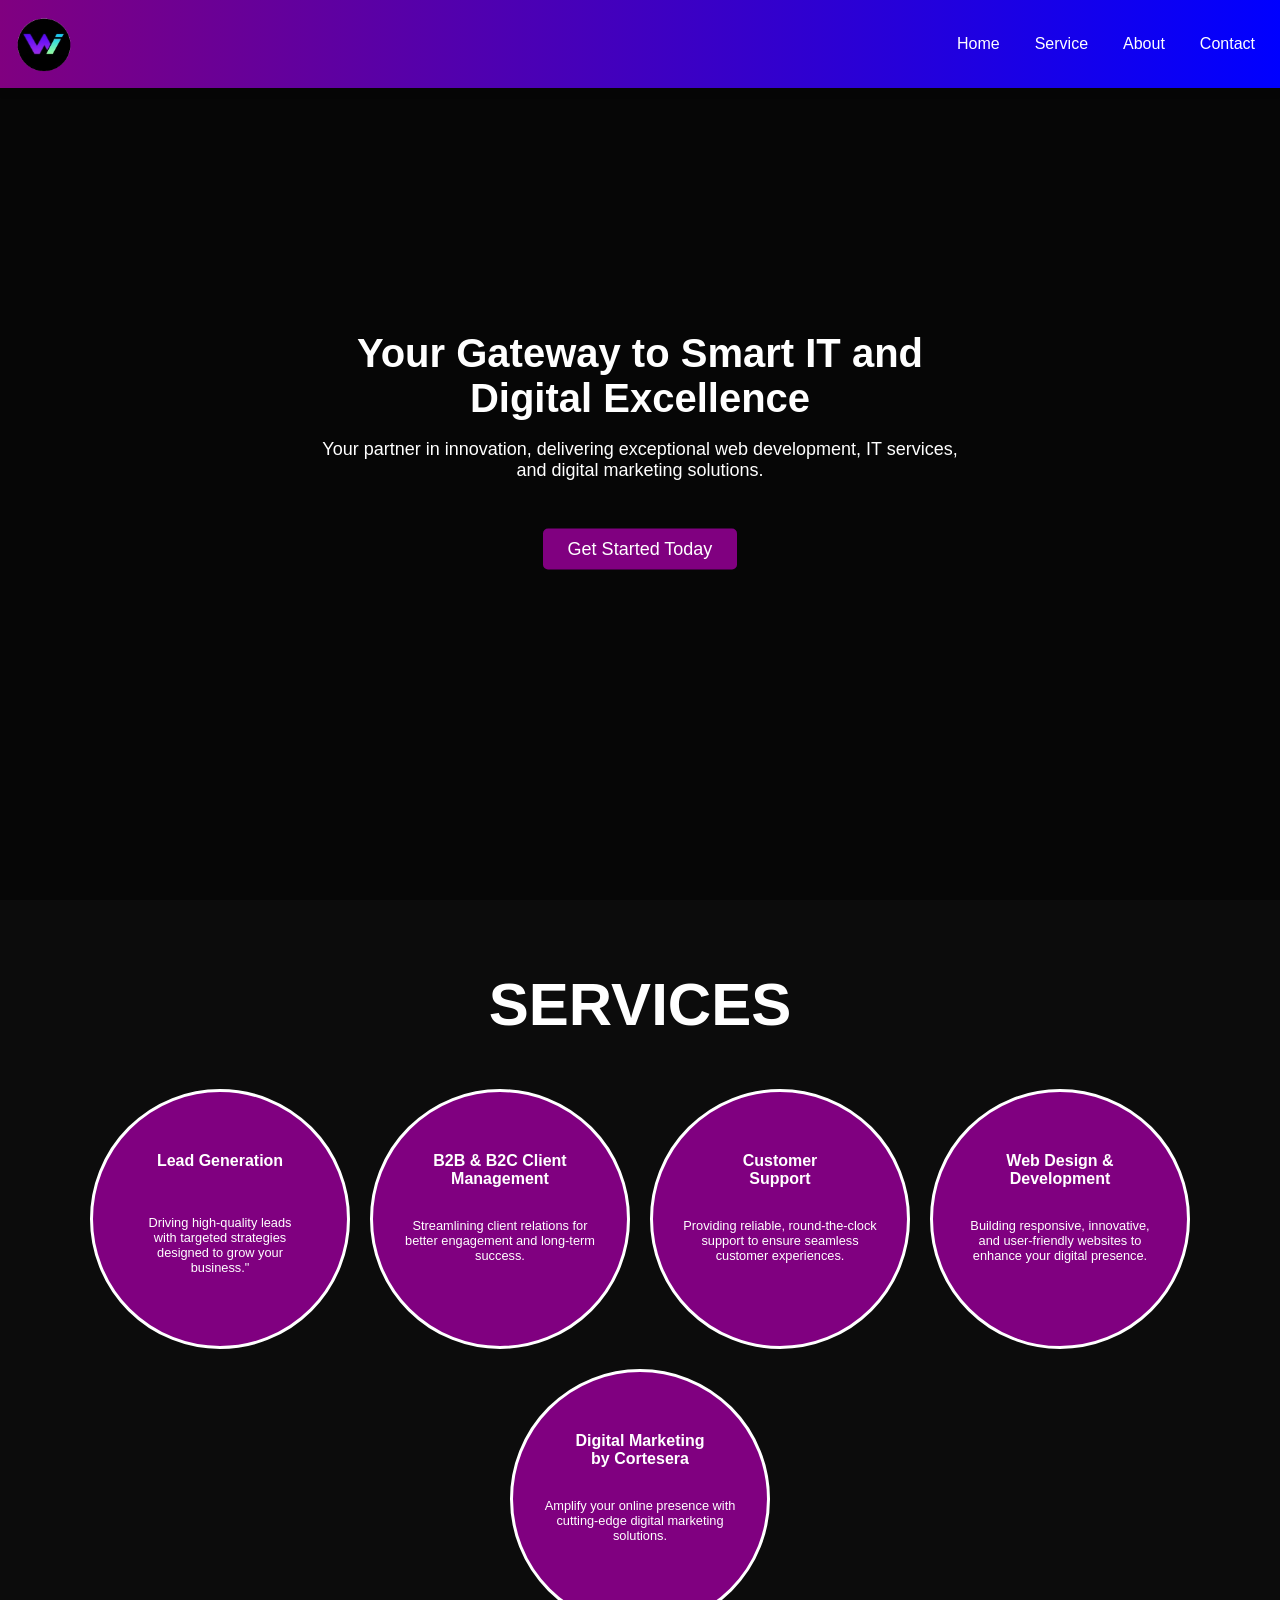
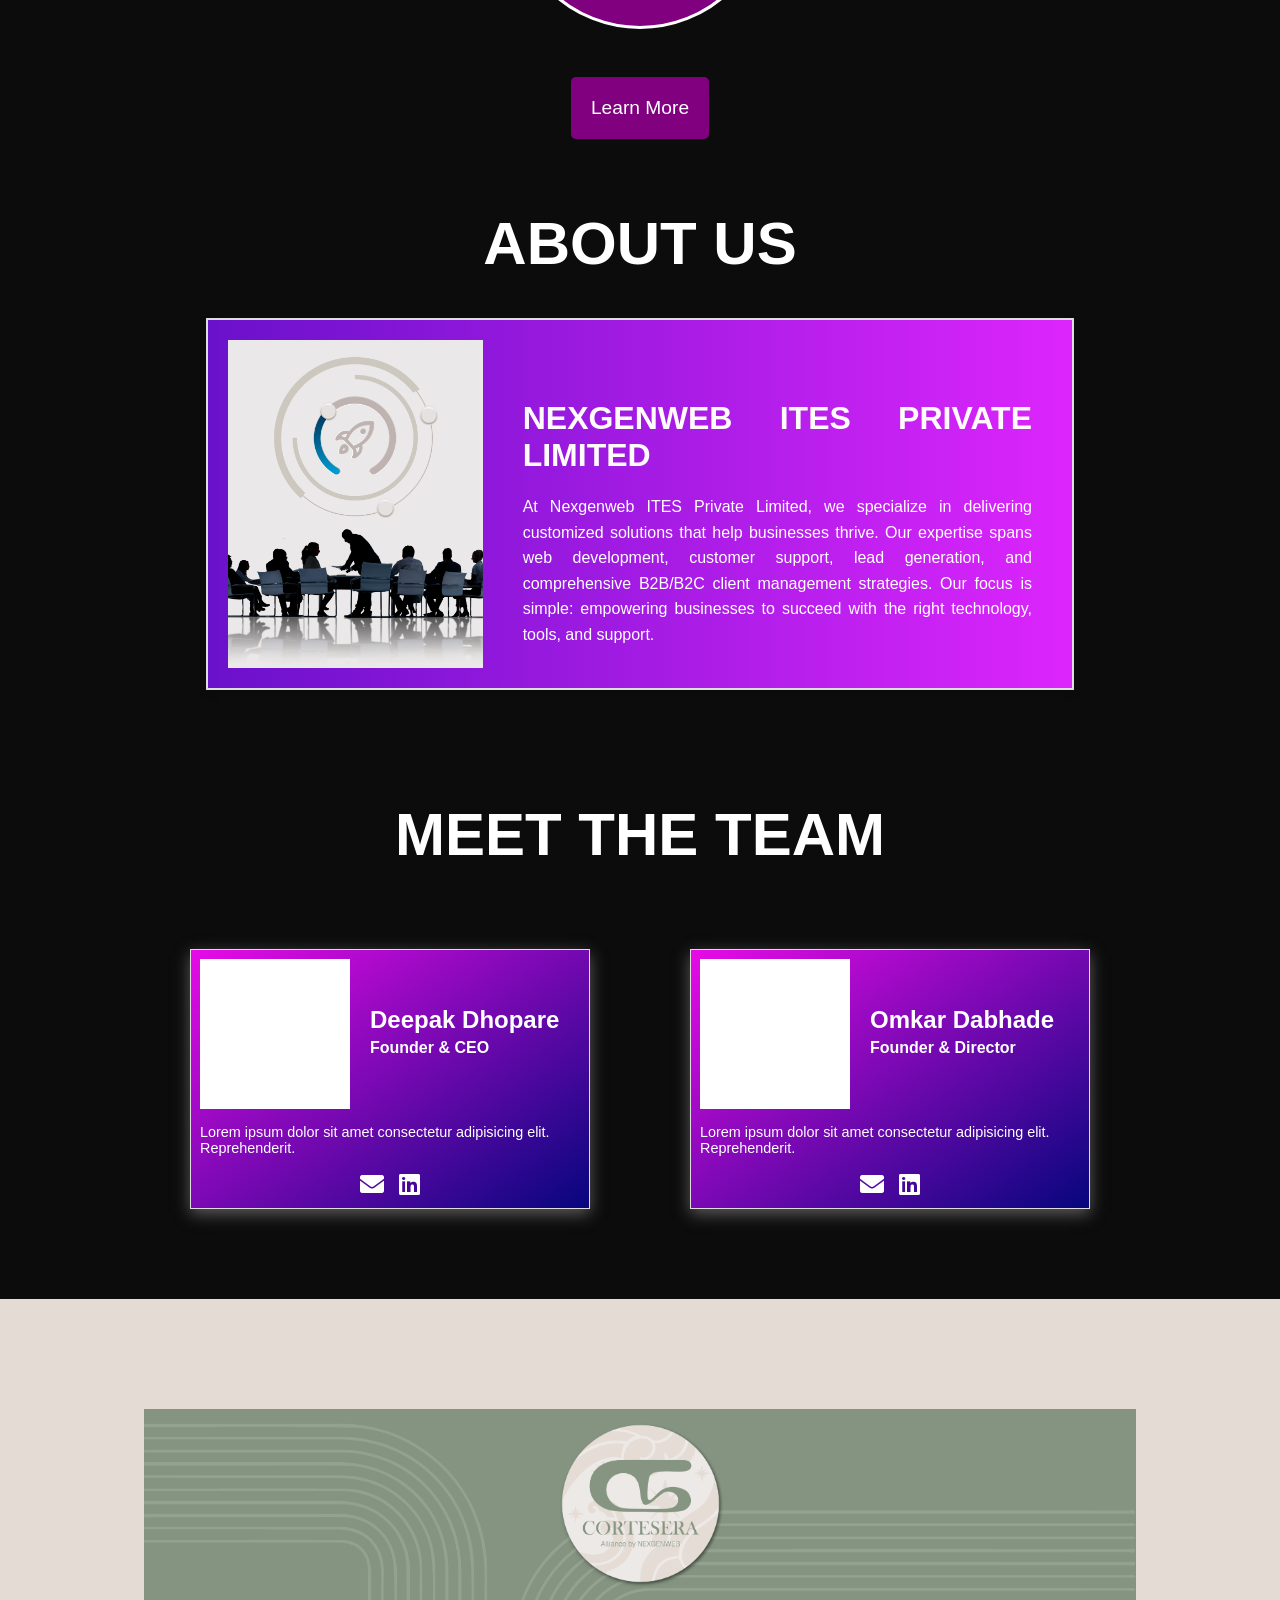
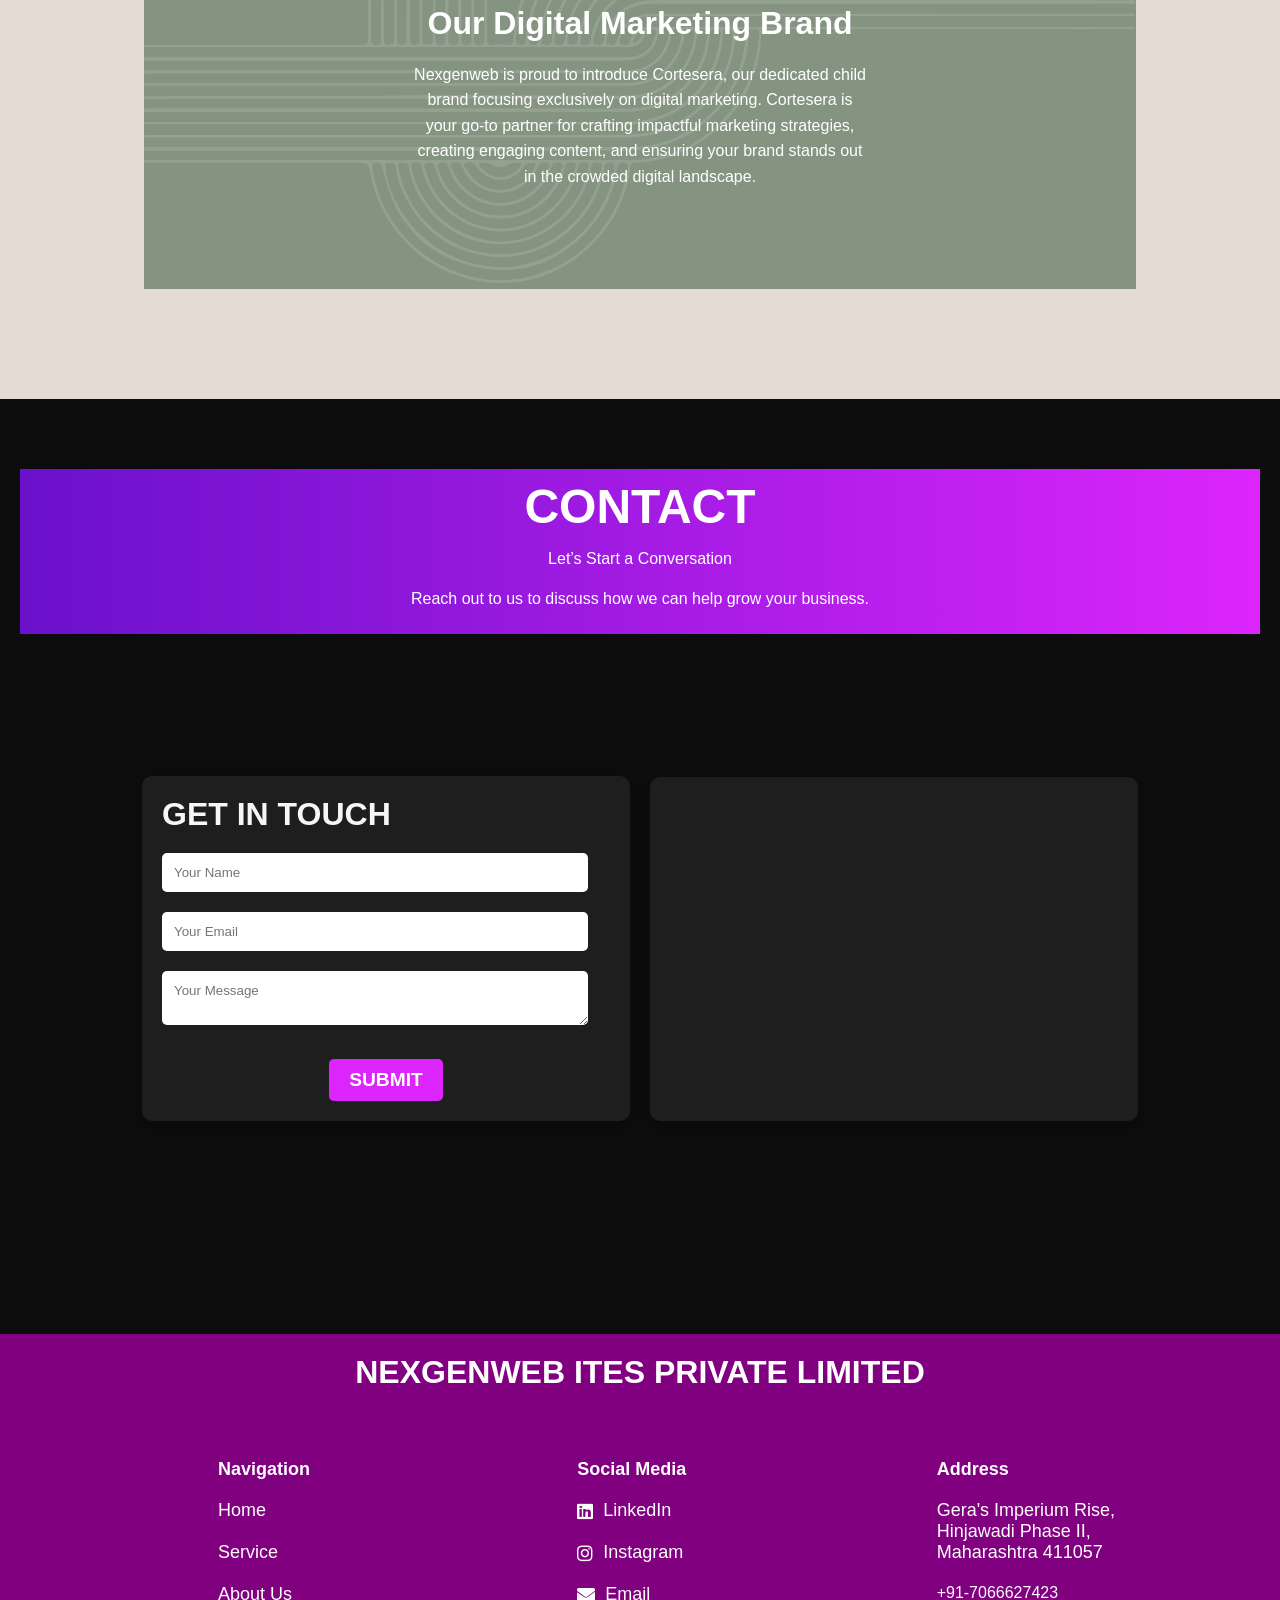
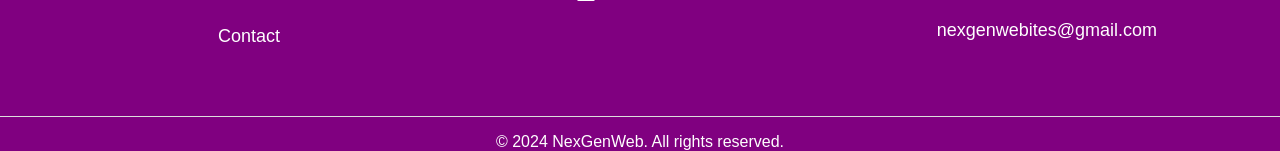
==== commit 17e8e68b: "Update index.html" ====
--- a/index.html
+++ b/index.html
@@ -48,7 +48,7 @@
 
     <div  id="home" class="hero-image">
         <div class="hero-text">        
-          <h1 style="font-size:60px">Your Gateway to Smart IT and Digital Excellence</h1>
+          <h1 style="font-size:40px">Your Gateway to Smart IT and Digital Excellence</h1>
          <br> <p style="font-size: 18px;">Your partner in innovation, delivering exceptional web development, IT services, and digital marketing solutions.</p>
           <br><button style="font-size: 18px;" >Get Started Today</button>
         </div>
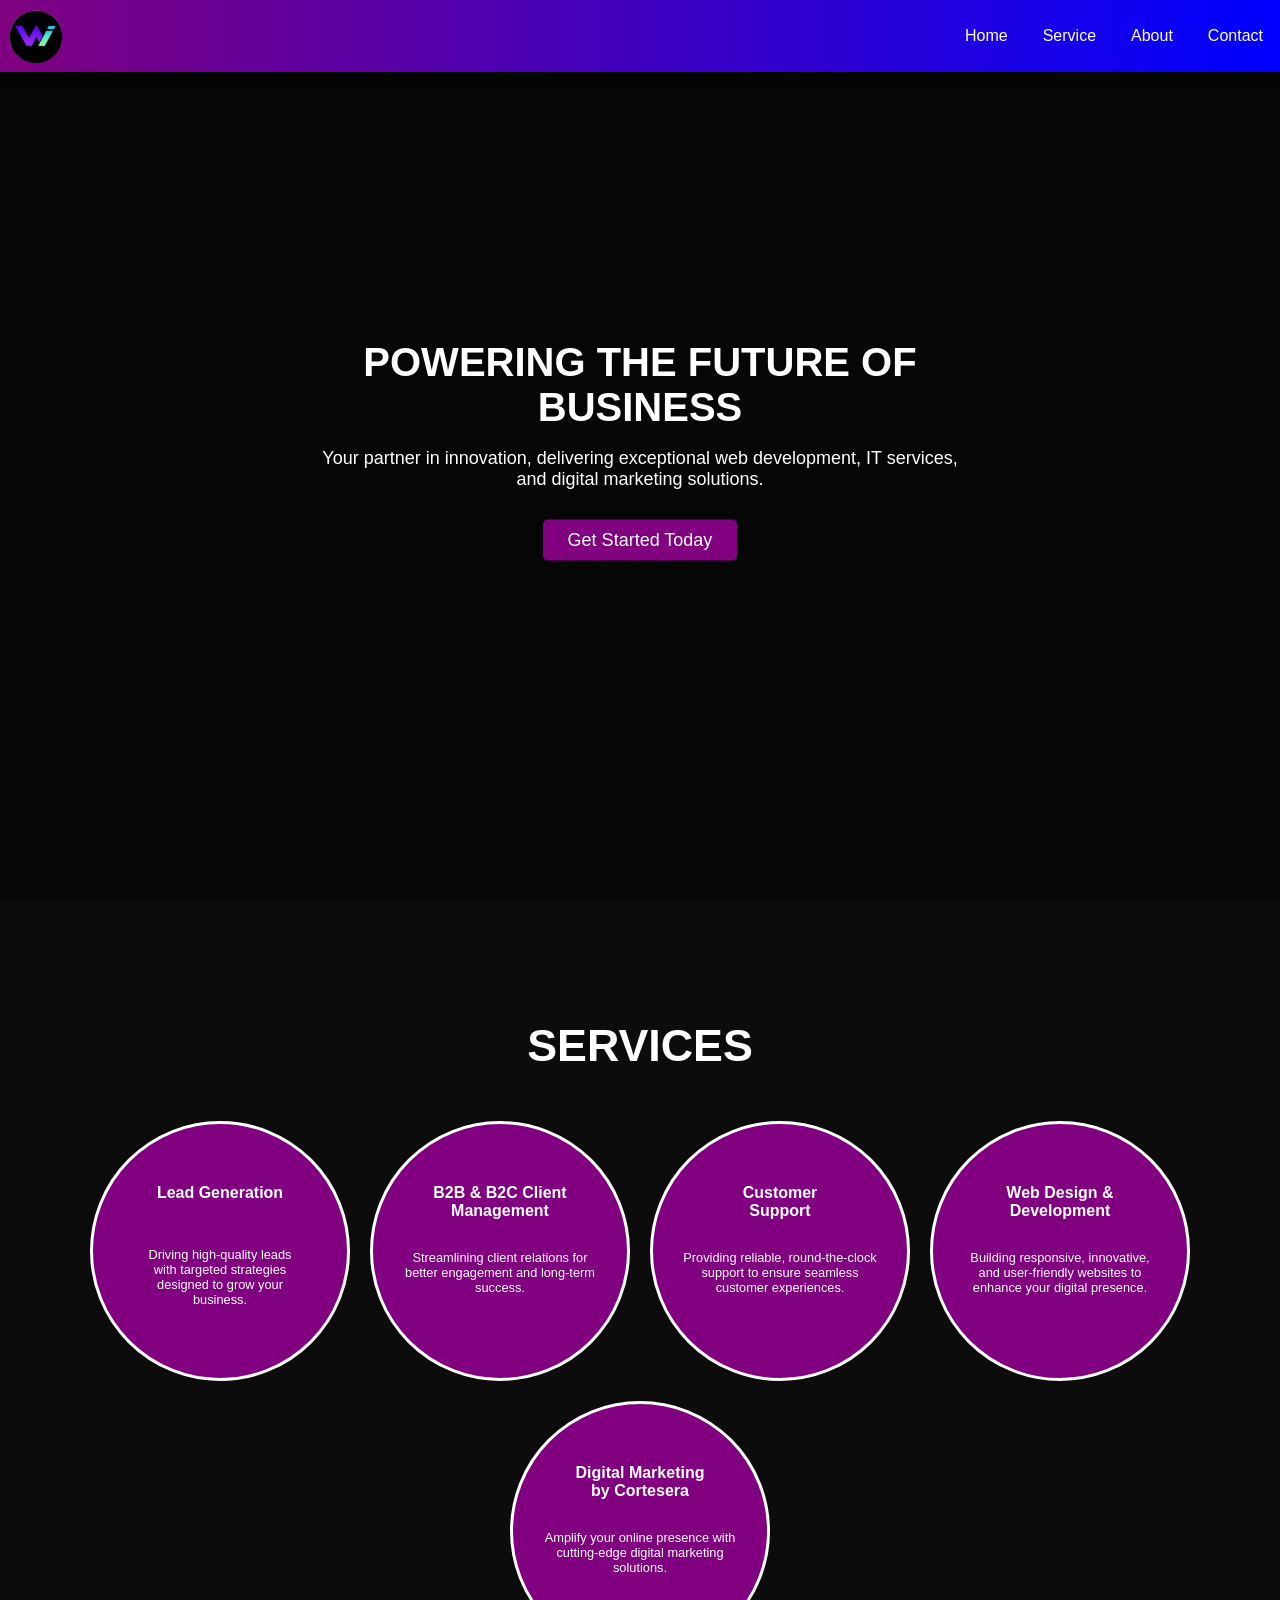
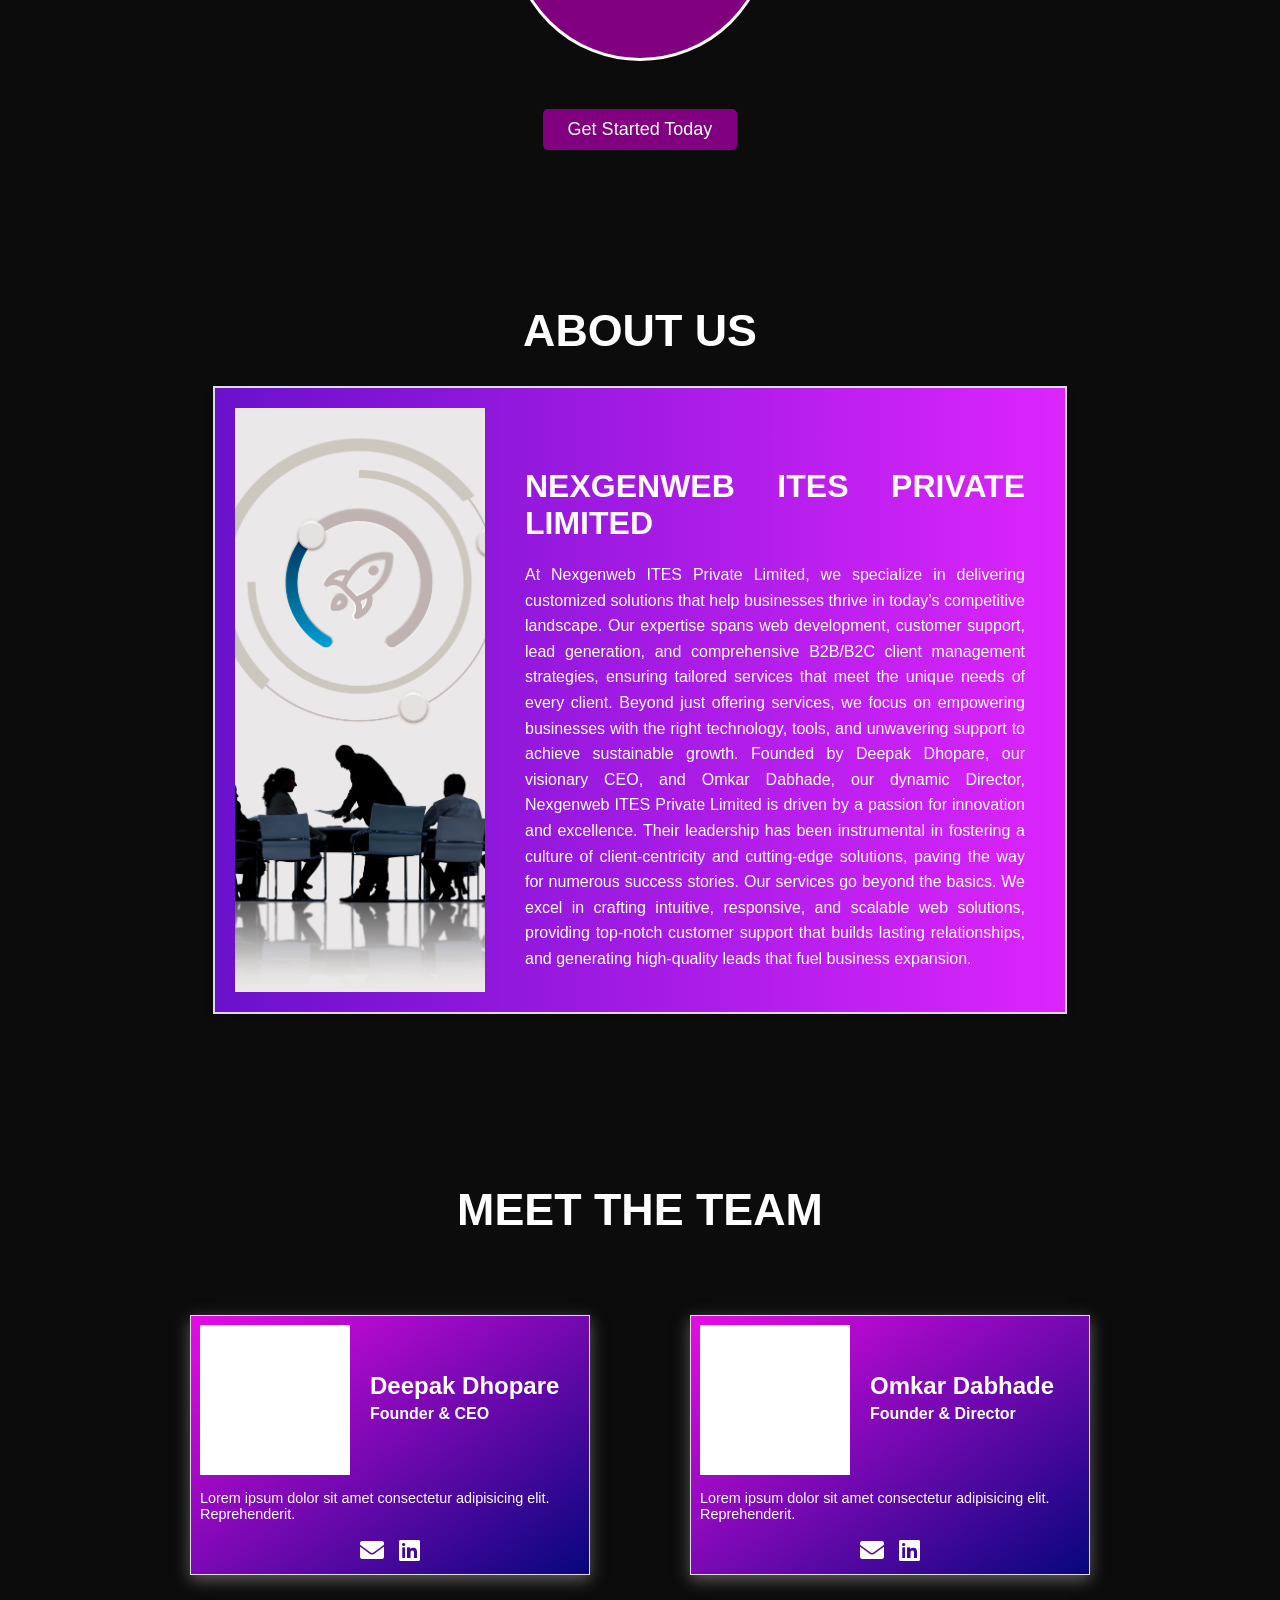
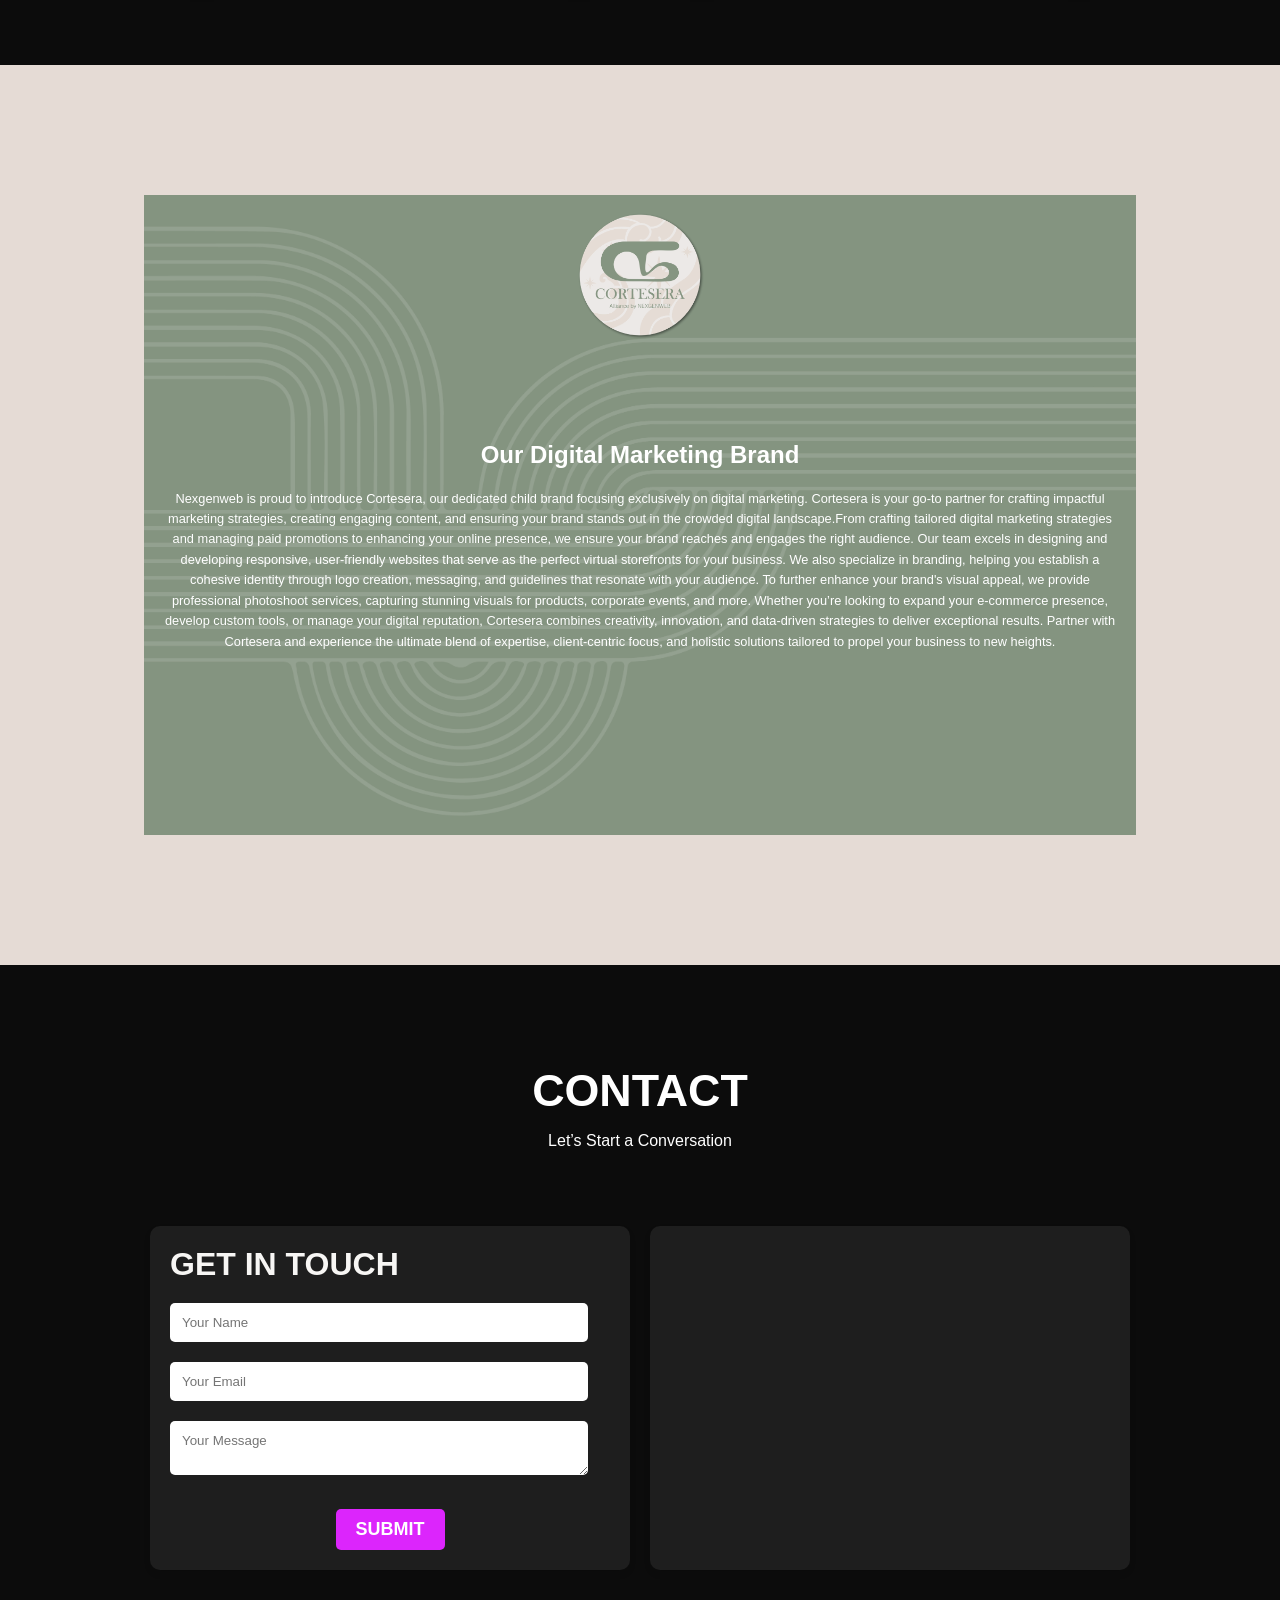
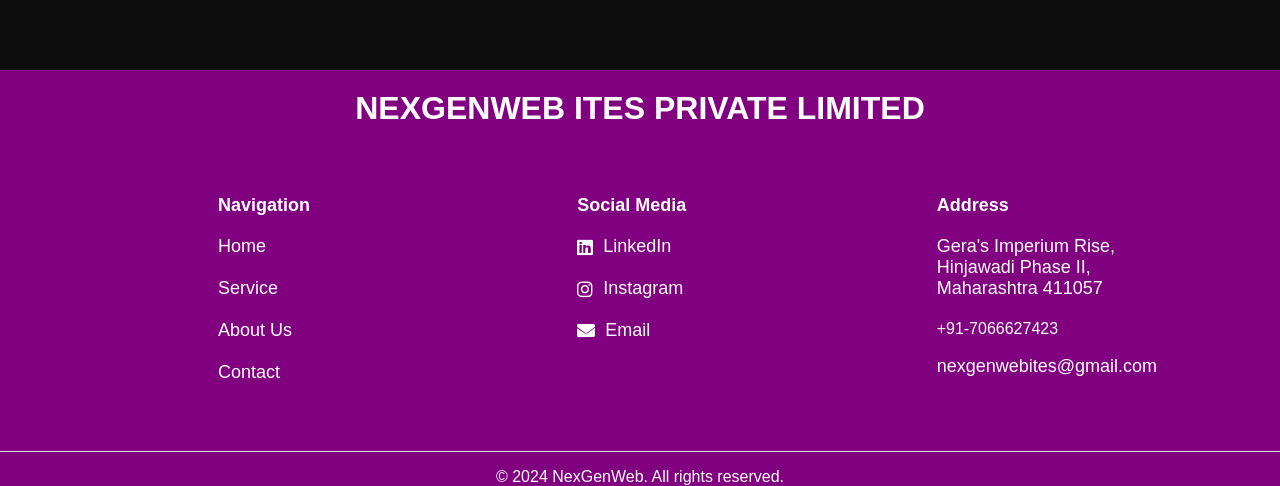
==== commit 378412b8: "Update index.html" ====
--- a/index.html
+++ b/index.html
@@ -1,294 +1,299 @@
 <!DOCTYPE html>
 <html lang="en">
+
 <head>
-    <meta charset="UTF-8">
-    <meta name="viewport" content="width=device-width, initial-scale=1.0">
-    <title>Your Website</title>
-    <link rel="stylesheet" href="styles.css">
-    <link
-    href="https://cdnjs.cloudflare.com/ajax/libs/font-awesome/5.15.4/css/all.min.css"
-    rel="stylesheet"
-  />
-    <style>
-      
-        
-    </style>
+  <meta charset="UTF-8">
+  <meta name="viewport" content="width=device-width, initial-scale=1.0">
+  <title>Your Website</title>
+  <link rel="stylesheet" href="styles.css">
+  <link href="https://cdnjs.cloudflare.com/ajax/libs/font-awesome/5.15.4/css/all.min.css" rel="stylesheet" />
+  <style>
+
+
+  </style>
 </head>
+
 <body>
-    <!-- Header Section -->
-    <header style="display: flex; justify-content: space-between; align-items: center; padding: 10px;">
-        <!-- Logo on the left side -->
-        <img
-            src="logo.png"
-            alt="Logo"
-            style="
+  <!-- Header Section -->
+  <header style="display: flex; justify-content: space-between; align-items: center; padding: 2px;">
+    <!-- Logo on the left side -->
+    <img src="logo.png" alt="Logo" style="
                 width: 68px;
                 height: 68px;
                 border-radius: 5%;
                 object-fit: cover;
                 object-position: center;
-            "
-            class="rounded-pill"
-        />
-    
-        <!-- Navbar on the right side -->
-        <nav>
-            <ul style="list-style: none; display: flex; margin: 0; padding: 0;">
-                <li style="margin-left: 20px;"><a href="#home">Home</a></li>
-                <li style="margin-left: 20px;"><a href="#service">Service</a></li>
-                <li style="margin-left: 20px;"><a href="#about">About</a></li>
-                <li style="margin-left: 20px;"><a href="#contact">Contact</a></li>
-            </ul>
-        </nav>
-    </header>
-    
-    </header>
-
-
-
-    <div  id="home" class="hero-image">
-        <div class="hero-text">        
-          <h1 style="font-size:40px">Your Gateway to Smart IT and Digital Excellence</h1>
-         <br> <p style="font-size: 18px;">Your partner in innovation, delivering exceptional web development, IT services, and digital marketing solutions.</p>
-          <br><button style="font-size: 18px;" >Get Started Today</button>
-        </div>
-      </div>
-    
-
-    <!-- Service Section -->
-    <section id="service" class="service">
-        <h2 style="text-align: center; font-size:60px">SERVICES</h2>
-
-     
-
-	<div class="container">
-		<div class="card">
-			<!-- <img width="150" src="leaad.png" alt=""> -->
-			<h3 style="font: size 15px;">Lead Generation</h3>
-			<p style="padding:15px; font: size 1rem;">Driving high-quality leads with targeted strategies designed to grow your business."</p>
-			<!-- <a href="#">
+            " class="rounded-pill" />
+
+    <!-- Navbar on the right side -->
+    <nav>
+      <ul style="list-style: none; display: flex; margin: 0; padding: 0;">
+        <li style="margin-left: 20px;"><a href="#home">Home</a></li>
+        <li style="margin-left: 20px;"><a href="#service">Service</a></li>
+        <li style="margin-left: 20px;"><a href="#about">About</a></li>
+        <li style="margin-left: 20px;"><a href="#contact">Contact</a></li>
+      </ul>
+    </nav>
+  </header>
+
+  </header>
+
+
+
+  <div id="home" class="hero-image">
+    <div class="hero-text">
+      <h1 style="font-size:40px">POWERING THE FUTURE OF BUSINESS </h1>
+      <br>
+      <p style="font-size: 18px;">Your partner in innovation, delivering exceptional web development, IT services, and
+        digital marketing solutions.</p>
+        <a href="#contact" style="display: block; text-align: center; text-decoration: none;">
+          <button >Get Started Today</button>
+      </a>
+    </div>
+  </div>
+
+
+  <!-- Service Section -->
+  <section id="service" class="service" style="height: 100%; ">
+    <h2 style="text-align: center; font-size:2.8rem; margin-top: 50px;" >SERVICES</h2>
+    <div class="container">
+      <div class="card">
+        <!-- <img width="150" src="leaad.png" alt=""> -->
+        <h3 style="font: size 15px;">Lead Generation</h3>
+        <p style="padding:15px; font: size 1rem;">Driving high-quality leads with targeted strategies designed to grow
+          your business.</p>
+        <!-- <a href="#">
 				<button>Read More</button>
 			</a> -->
-		</div>
-		<div class="card">
-		
-			<h3>B2B & B2C Client Management</h3>
-			<p>Streamlining client relations for better engagement and long-term success.   </p>
-			
-		</div>
-		<div class="card">
-		
-			<h3>Customer Support</h3>
-			<p>Providing reliable, round-the-clock support to ensure seamless customer experiences.</p>
-			
-		</div>
-		<div class="card">
-			
-			<h3>Web Design & Development</h3>
-			<p>Building responsive, innovative, and user-friendly websites to enhance your digital presence.</p>
-		
-		</div>
-        <div class="card">
-			<h3>Digital Marketing by Cortesera
-            </h3>
-			<p>Amplify your online presence with cutting-edge digital marketing solutions.</p>
-			
-		</div>
-	</div><br>
-    <button style="display: block; margin: 0 auto;">Learn More</button>
-
-    </section>
-
-    <!-- About Section -->
-    <h1 style="text-align: center; font-size:60px">ABOUT US</h1>
-    <section id="about" class="about">
-      
-        <div class="responsive-container-block">
-          <div class="ultimateImg">
-            <img
-              src="aboutus.jpg"
-              alt="About Us Image"
-            />
-          </div>
-      
-          <div class="allText">
-            
-            <h3 style="font-size:2rem; margin-top:40px;">NEXGENWEB ITES PRIVATE LIMITED</h3>
-            <p>
-              At Nexgenweb ITES Private Limited, we specialize in delivering customized
-              solutions that help businesses thrive.
-              Our expertise spans web development, customer support, lead generation, and comprehensive B2B/B2C client management strategies.
-              Our focus is simple: empowering businesses to succeed with the right technology, tools, and support.</p>
+      </div>
+      <div class="card">
+
+        <h3>B2B & B2C Client Management</h3>
+        <p>Streamlining client relations for better engagement and long-term success. </p>
+
+      </div>
+      <div class="card">
+
+        <h3>Customer Support</h3>
+        <p>Providing reliable, round-the-clock support to ensure seamless customer experiences.</p>
+
+      </div>
+      <div class="card">
+
+        <h3>Web Design & Development</h3>
+        <p>Building responsive, innovative, and user-friendly websites to enhance your digital presence.</p>
+
+      </div>
+      <div class="card">
+        <h3>Digital Marketing by Cortesera
+        </h3>
+        <p>Amplify your online presence with cutting-edge digital marketing solutions.</p>
+
+      </div>
+    </div><br>
+    <a href="#contact" style="display: block; text-align: center; text-decoration: none;">
+      <button style="display: block; margin: 0 auto;">Get Started Today</button>
+  </a>
+  
+  </section>
+
+  <!-- About Section -->
+   <section id="about" style="height: 100%;">
+  <h1 style="text-align: center; font-size:2.8rem;margin-top: 35px;">ABOUT US</h1>
+  <section  class="about">
+
+    <div class="responsive-container-block">
+      <div class="ultimateImg">
+        <img src="aboutus.jpg" alt="About Us Image" />
+      </div>
+
+      <div class="allText">
+
+        <h3 style="font-size:2rem; margin-top:40px;">NEXGENWEB ITES PRIVATE LIMITED</h3>
+        <p>
+          At Nexgenweb ITES Private Limited, we specialize in delivering customized solutions that help businesses
+          thrive in today’s competitive landscape. Our expertise spans web development, customer support, lead
+          generation, and comprehensive B2B/B2C client management strategies, ensuring tailored services that meet the
+          unique needs of every client. Beyond just offering services, we focus on empowering businesses with the right
+          technology, tools, and unwavering support to achieve sustainable growth.
+
+          Founded by Deepak Dhopare, our visionary CEO, and Omkar Dabhade, our dynamic Director, Nexgenweb ITES Private
+          Limited is driven by a passion for innovation and excellence. Their leadership has been instrumental in
+          fostering a culture of client-centricity and cutting-edge solutions, paving the way for numerous success
+          stories.
+
+          Our services go beyond the basics. We excel in crafting intuitive, responsive, and scalable web solutions,
+          providing top-notch customer support that builds lasting relationships, and generating high-quality leads that
+          fuel business expansion. </p>
+      </div>
+    </div>
+  </section>
+</section>
+
+  <!-- Team Section -->
+  <section id="team" class="team"  style="height: 100%;">
+    <div class="team-section">
+      <h1 style="font-size: 2.8rem;">MEET THE TEAM</h1>
+      <div class="team-container">
+        <!-- Team Member Card 1 -->
+        <div class="team-card">
+          <div class="card-content">
+            <div class="photo-ceo">
+            </div>
+            <div class="name-position">
+              <h2>Deepak Dhopare
+              </h2>
+              <h3>Founder & CEO</h3>
+            </div>
+          </div>
+          <p class="info">Lorem ipsum dolor sit amet consectetur adipisicing elit. Reprehenderit.</p>
+          <div class="icons">
+            <!-- Email icon -->
+            <a href="mailto:pragati@example.com" class="icon"><i class="fas fa-envelope"></i></a>
+            <!-- LinkedIn icon -->
+            <a href="https://www.linkedin.com/in/deeps18/" target="_blank" class="icon"> <i
+                class="fab fa-linkedin"></i></a>
           </div>
         </div>
+
+        <!-- Team Member Card 2 -->
+        <div class="team-card">
+          <div class="card-content">
+            <div class="photo-director"></div>
+            <div class="name-position">
+              <h2>Omkar Dabhade
+              </h2>
+              <h3>Founder & Director</h3>
+            </div>
+          </div>
+          <p class="info">Lorem ipsum dolor sit amet consectetur adipisicing elit. Reprehenderit.</p>
+          <div class="icons">
+            <!-- Email icon -->
+            <a href="mailto:dishanu@example.com" class="icon"><i class="fas fa-envelope"></i></a>
+            <!-- LinkedIn icon -->
+            <a href="https://www.linkedin.com/in/om-dabhade-a96a4828a/" target="_blank" class="icon"> <i
+                class="fab fa-linkedin"></i></a>
+          </div>
+        </div>
+      </div>
+    </div>
+  </section>
+
+  <!-- cortesra -->
+  <section class="main-container" style="background-color:#e5dbd5;height: 100vh;">
+    <div class="inner-container">
+      <!-- Background Image -->
+      <img src="BGGGG-01.png" alt="Background Image">
+
+      <!-- Circle with Image -->
+      <div class="circle">
+        <img src="cortesera.png" alt="Logo" style="opacity: 100%;">
+      </div>
+
+      <!-- Text Section -->
+      <div class="text-section">
+        <h1>Our Digital Marketing Brand</h1>
+        <p>Nexgenweb is proud to introduce Cortesera, our dedicated child brand focusing exclusively on digital
+          marketing. Cortesera is your go-to partner for crafting impactful marketing strategies, creating engaging
+          content, and ensuring your brand stands out in the crowded digital landscape.From crafting tailored digital
+          marketing strategies and managing paid promotions to enhancing your online presence, we ensure your brand
+          reaches and engages the right audience. Our team excels in designing and developing responsive, user-friendly
+          websites that serve as the perfect virtual storefronts for your business. We also specialize in branding,
+          helping you establish a cohesive identity through logo creation, messaging, and guidelines that resonate with
+          your audience. To further enhance your brand's visual appeal, we provide professional photoshoot services,
+          capturing stunning visuals for products, corporate events, and more. Whether you’re looking to expand your
+          e-commerce presence, develop custom tools, or manage your digital reputation, Cortesera combines creativity,
+          innovation, and data-driven strategies to deliver exceptional results. Partner with Cortesera and experience
+          the ultimate blend of expertise, client-centric focus, and holistic solutions tailored to propel your business
+          to new heights.
+        </p>
+      </div>
+    </div>
+  </section>
+
+
+
+  <!-- Contact Section -->
+  <section id="contact" class="contact"  style="height: 100%;">
+    <div class="hero-section">
+      <h1 style="margin-top: 30px;">CONTACT</h1>
+      <p>Let’s Start a Conversation</p>
+     
+    </div>
+    <main class="contact-container">
+
+      <section class="form-box">
+        <h2>GET IN TOUCH</h2>
+        <form id="contactForm" action="mailto:pragatid2002@gmail.com" method="POST" enctype="text/plain">
+          <input type="text" name="name" placeholder="Your Name" required minlength="3">
+          <input type="email" name="email" placeholder="Your Email" required>
+          <textarea name="message" placeholder="Your Message" required
+            style="font-family: 'Poppins', sans-serif;"></textarea>
+          <div style="display: flex; justify-content: center; align-items: center; ">
+            <button type="submit" id="submitButton"
+              style="padding: 10px 20px;  border: none; border-radius: 5px; cursor: pointer;">SUBMIT</button>
+          </div>
+
+        </form>
       </section>
-      
-
-    <!-- Team Section -->
-    <section id="team" class="team">
-        <div class="team-section">
-            <h1 style="font-size: 60px;">MEET THE TEAM</h1>
-            <div class="team-container">
-              <!-- Team Member Card 1 -->
-              <div class="team-card">
-                <div class="card-content">
-                  <div class="photo-ceo">
-                  </div>
-                  <div class="name-position">
-                    <h2>Deepak Dhopare
-                    </h2>
-                    <h3>Founder & CEO</h3>
-                  </div>
-                </div>
-                <p class="info">Lorem ipsum dolor sit amet consectetur adipisicing elit. Reprehenderit.</p>
-                <div class="icons">
-                  <!-- Email icon -->
-                  <a href="mailto:pragati@example.com" class="icon"><i class="fas fa-envelope"></i></a>
-                  <!-- LinkedIn icon -->
-                  <a href="https://www.linkedin.com/in/deeps18/" target="_blank" class="icon"> <i class="fab fa-linkedin"></i></a>
-                </div>
-              </div>
-        
-              <!-- Team Member Card 2 -->
-              <div class="team-card">
-                <div class="card-content">
-                  <div class="photo-director"></div>
-                  <div class="name-position">
-                    <h2>Omkar Dabhade
-                    </h2>
-                    <h3>Founder & Director</h3>
-                  </div>
-                </div>
-                <p class="info">Lorem ipsum dolor sit amet consectetur adipisicing elit. Reprehenderit.</p>
-                <div class="icons">
-                  <!-- Email icon -->
-                  <a href="mailto:dishanu@example.com" class="icon"><i class="fas fa-envelope"></i></a>
-                  <!-- LinkedIn icon -->
-                  <a href="https://www.linkedin.com/in/om-dabhade-a96a4828a/" target="_blank" class="icon"> <i class="fab fa-linkedin"></i></a>
-                </div>
-              </div>
-            </div>
-          </div>
-    </section>
-
-
-    <section class="main-container" style="background-color:#e5dbd5;">
-      <div class="inner-container">
-          <!-- Background Image -->
-          <img src="BGGGG-01.png" alt="Background Image" >
-          
-          <!-- Circle with Image -->
-          <div class="circle">
-              <img src="cortesera.png" alt="Logo" style="opacity: 100%;">
-          </div>
-          
-          <!-- Text Section -->
-          <div class="text-section">
-              <h1>Our Digital Marketing Brand</h1>
-              <p>Nexgenweb is proud to introduce Cortesera, our dedicated child brand focusing exclusively on digital marketing. Cortesera is your go-to partner for crafting impactful marketing strategies, creating engaging content, and ensuring your brand stands out in the crowded digital landscape.</p>
-          </div>
-      </div>
-  </section>
-
-
-
-    <!-- Contact Section -->
-    <section id="contact" class="contact">
-       <div class="hero-section">
-        <h1 >CONTACT</h1>
-        <p>Let’s Start a Conversation</p>
-        <p>Reach out to us to discuss how we can help grow your business.</p>
-      
-       </div>
-       <main class="contact-container">
-       
-        <section class="form-box">
-          <h2>GET IN TOUCH</h2>
-          <form id="contactForm" action="mailto:pragatid2002@gmail.com" method="POST" enctype="text/plain" >
-            <input type="text" name="name" placeholder="Your Name" required minlength="3">
-            <input type="email" name="email" placeholder="Your Email" required>
-            <textarea name="message"  placeholder="Your Message" required style="font-family: 'Poppins', sans-serif;"></textarea>
-            <div style="display: flex; justify-content: center; align-items: center; ">
-                <button type="submit" id="submitButton" style="padding: 10px 20px;  border: none; border-radius: 5px; cursor: pointer;">SUBMIT</button>
-            </div>
-            
-          </form>
-        </section>
-        <section class="map-box">
-          <iframe 
-            src="https://www.google.com/maps/embed?pb=!1m18!1m12!1m3!1d7563.018689104985!2d73.70815609357908!3d18.596146600000004!2m3!1f0!2f0!3f0!3m2!1i1024!2i768!4f13.1!3m3!1m2!1s0x3bc2bbb98e08c485%3A0x88605aadb7c213a6!2sGera&#39;s%20Imperium%20Rise!5e0!3m2!1sen!2sin!4v1732269658859!5m2!1sen!2sin"
-            width="100%" height="300" style="border:0;" allowfullscreen="" loading="lazy">
-          </iframe>
-        </section>
-      </main>
-     
-    </section>
-    <!-- <footer>
-      
-        <hr/>
-        <div class="footer-content">
-          <div class="social-media" style=" margin-left: 300px;">
-            <a href="https://www.linkedin.com/company/nexgenweb-ites/" target="_blank">
-              <i class="fab fa-linkedin"></i> LinkedIn
-            </a>
-            <a href="mailto:nexgenwebites@gmail.com">
-              <i class="fas fa-envelope"></i> Email
-            </a>
-            <a href="https://www.instagram.com/nexgenweb.ites?igsh=a3Y0NG8xeWNwbm5l" target="_blank">
-              <i class="fab fa-instagram"></i> Instagram
-            </a>
-            
-          </div>
-          <div class="copyright">
-            <p>&copy; 2024 Your Company. All Rights Reserved.</p>
-          </div>
-        </div>
-      </footer> -->
-      <div class="footer">
-        <div class="heading">
-            <h2 style="padding: 20PX;">NEXGENWEB ITES PRIVATE LIMITED</h2>
-        </div>
-        <div class="content" >
-            <div class="social-media">
-                <h4>Navigation</h4>
-               
-                 <p><a href="#home">Home</a></p>
-
-                <p><a href="#service">Service</a></p>
-                <p><a href="#about">About Us</a></p>
-                <p><a href="#contact">Contact</a></p>
-            </div>
-            <div class="social-media">
-                <h4>Social Media</h4>
-               <p><a href="https://www.linkedin.com/company/nexgenweb-ites/" target="_blank"><i class="fab fa-linkedin"></i> LinkedIn</a></p>
-
-                <p><a href="https://www.instagram.com/nexgenweb.ites?igsh=a3Y0NG8xeWNwbm5l"><i class="fab fa-instagram"></i> Instagram</a></p>
-                <p> <a href="mailto:nexgenwebites@gmail.com">
-                    <i class="fas fa-envelope"></i> Email
-                  </a></p>
-            </div>
-            <div class="details">
-                <h4 class="address">Address</h4>
-                <p> Gera's Imperium Rise, Hinjawadi Phase II, Maharashtra 411057</p>
-                
-                <a href="tel:+91-1234567890">+91-7066627423</a><br>
-            
-                <!-- <h4 class="mail">Email</h4> -->
-                <p><a href="mailto:nexgenwebites@gmail.com">nexgenwebites@gmail.com</a></p>
-            </div>
-            
-        </div>
-        <footer>
-            <hr />
-            <p>© 2024 NexGenWeb. All rights reserved.</p>
-        </footer>
-    </div>       
-      <script>
-        document.getElementById('submitButton').addEventListener('click', function() {
-          setTimeout(function() {
-            location.reload();  // Reloads the page
-          }, 500);  // Delay to allow email client to open
-        });
-      </script>
+      <section class="map-box">
+        <iframe
+          src="https://www.google.com/maps/embed?pb=!1m18!1m12!1m3!1d7563.018689104985!2d73.70815609357908!3d18.596146600000004!2m3!1f0!2f0!3f0!3m2!1i1024!2i768!4f13.1!3m3!1m2!1s0x3bc2bbb98e08c485%3A0x88605aadb7c213a6!2sGera&#39;s%20Imperium%20Rise!5e0!3m2!1sen!2sin!4v1732269658859!5m2!1sen!2sin"
+          width="100%" height="300" style="border:0;" allowfullscreen="" loading="lazy">
+        </iframe>
+      </section>
+    </main>
+
+  </section>
+  
+  <div class="footer">
+    <div class="heading">
+      <h2 style="padding: 20PX;">NEXGENWEB ITES PRIVATE LIMITED</h2>
+    </div>
+    <div class="content">
+      <div class="social-media">
+        <h4>Navigation</h4>
+
+        <p><a href="#home">Home</a></p>
+
+        <p><a href="#service">Service</a></p>
+        <p><a href="#about">About Us</a></p>
+        <p><a href="#contact">Contact</a></p>
+      </div>
+      <div class="social-media">
+        <h4>Social Media</h4>
+        <p><a href="https://www.linkedin.com/company/nexgenweb-ites/" target="_blank"><i class="fab fa-linkedin"></i>
+            LinkedIn</a></p>
+
+        <p><a href="https://www.instagram.com/nexgenweb.ites?igsh=a3Y0NG8xeWNwbm5l"><i class="fab fa-instagram"></i>
+            Instagram</a></p>
+        <p> <a href="mailto:nexgenwebites@gmail.com">
+            <i class="fas fa-envelope"></i> Email
+          </a></p>
+      </div>
+      <div class="details">
+        <h4 class="address">Address</h4>
+        <p> Gera's Imperium Rise, Hinjawadi Phase II, Maharashtra 411057</p>
+
+        <a href="tel:+91-1234567890">+91-7066627423</a><br>
+
+        <!-- <h4 class="mail">Email</h4> -->
+        <p><a href="mailto:nexgenwebites@gmail.com">nexgenwebites@gmail.com</a></p>
+      </div>
+
+    </div>
+    <footer>
+      <hr />
+      <p>© 2024 NexGenWeb. All rights reserved.</p>
+    </footer>
+  </div>
+  <script>
+    document.getElementById('submitButton').addEventListener('click', function () {
+      setTimeout(function () {
+        location.reload();  // Reloads the page
+      }, 500);  // Delay to allow email client to open
+    });
+  </script>
 </body>
+
 </html>
--- a/styles.css
+++ b/styles.css
@@ -176,6 +176,7 @@
   background-image: linear-gradient(rgba(0, 0, 0, 0.5), rgba(0, 0, 0, 0.5)), url("home.jpg");
   height: 100svh;
   width: 100%;
+  display: flex;
   background-position: center;
   background-repeat: no-repeat;
   background-size: cover;
@@ -207,7 +208,7 @@
     transform: translate(-50%, -50%);
   }
 }
-
+/* 
 .hero-text button {
   border: none;
   outline: 0;
@@ -218,7 +219,7 @@
   background-color: purple;
   text-align: center;
   cursor: pointer;
-}
+} */
 
 .hero-text button:hover {
   background-color: blue;
@@ -226,9 +227,17 @@
 }
 
 /* Services Page */
+.container {
+  display: flex;
+  flex-wrap: wrap;
+  justify-content: center;
+  padding: 20px;
+  align-items: center;
+}
 .service .services-list {
   display: flex;
   justify-content: space-around;
+  
 }
 
 .service-item {
@@ -240,16 +249,20 @@
   width: 20%;
 }
 
+
+/* Get started button */
 button {
   display: flex;
-  padding: 20px 20px;
+  padding: 10px 25px;
   margin-top: 30px;
+  align-items: center;
+  display: inline-block;
   background-color: purple;
   color: white;
   border: none;
   border-radius: 5px;
   cursor: pointer;
-  font-size: 1.2rem;
+  font-size: 18px;
 }
 
 button:hover {
@@ -292,13 +305,7 @@
   text-align: center;
 }
 
-.container {
-  display: flex;
-  flex-wrap: wrap;
-  justify-content: center;
-  padding: 20px;
-  align-items: center;
-}
+
 
 .card {
   cursor: pointer;
@@ -346,7 +353,7 @@
   display: flex;
   justify-content: center;
   align-items: center;
-  padding: 20px;
+  padding: 10px;
   flex-wrap: wrap;
 }
 
@@ -498,7 +505,7 @@
 }
 
 .team-section h1 {
-  font-size: 2.5em;
+  font-size: 2.8rem;
   color: rgb(255, 255, 255); /* Title in purple */
   margin-bottom: 80px;
 }
@@ -633,11 +640,11 @@
 
 .circle {
   position: absolute;
-  top: 20px;
+  top: 30px;
   left: 50%;
   transform: translateX(-50%);
-  width: 150px;
-  height: 150px;
+  width: 10px;
+  height: 10px;
   border-radius: 50%;
   box-shadow: 0 4px 6px rgba(0, 0, 0, 0.2);
   display: flex;
@@ -648,16 +655,16 @@
 }
 
 .circle img {
-  width: 130%;
-  height: 130%;
+  width: 180%;
+  height: 180%;
   object-fit: contain;
   border-radius: 50%;
   z-index: 3; /* Ensure the circle image stays in the foreground */
 }
 
 .text-section {
-  position: absolute;
-  top: 60%; /* Vertical centering */
+  position:relative;
+  top: 55%; /* Vertical centering */
   left: 50%; /* Horizontal centering */
   transform: translate(-50%, -50%);
   text-align: center; /* Aligns the text to the center */
@@ -677,16 +684,53 @@
   margin: 20px 0 0;
 }
 
+@media (max-width: 768px) {
+  .inner-container {
+    width: 95%;
+    height: 90%;
+  }
+
+}
+.circle {
+  width: 100px;
+  height: 100px;
+}
+
+.circle img {
+  width: 150%;
+  height: 150%;
+}
+
+.text-section h1 {
+  font-size: 1.5rem;
+}
+
+.text-section p {
+  font-size: 0.8rem;
+}
+
+
+@media (max-width: 480px) {
+.circle {
+  width: 80px;
+  height: 80px;
+}
+
+.circle img {
+  width: 150%;
+  height: 150%;
+}
+}
+
 /* contact */
 .hero-section {
     text-align: center;
-    padding: 10px 0px;
-    background: linear-gradient(to right, #6a11cb, #dc25fc);
+    /* padding: px 0px; */
     color: white;
   }
 
   .hero-section h1 {
-    font-size: 3rem;
+    font-size: 2.8rem;
     margin-bottom: 10px;
   }
 
@@ -713,37 +757,38 @@
   /* Contact Form and Map */
   .contact-container {
     display: flex;
+    margin-top: 40px;
     justify-content: center;
     align-items: center;
     flex-wrap: wrap;
-    min-height: 70vh;
-    padding: 10px;
-  }
-
-  .form-box, .map-box {
+    min-height: 80px;
+    padding: 20px;
+}
+
+.form-box, .map-box {
     background: #1e1e1e;
     border-radius: 10px;
     padding: 20px;
     margin: 10px;
     width: 40%;
     box-shadow: 0 4px 6px rgba(0, 0, 0, 0.1);
-  }
-
-  .form-box h2 {
+}
+
+.form-box h2 {
     margin-bottom: 10px;
     color: #f7f6f4;
-  }
-
-  .form-box input,
-  .form-box textarea {
+}
+
+.form-box input,
+.form-box textarea {
     margin: 10px 0;
     padding: 12px;
     width: 95%;
     border: none;
     border-radius: 5px;
-  }
-
-  form button {
+}
+
+form button {
     background-color: #dc25fc;
     color: white;
     font-weight: bold;
@@ -751,15 +796,52 @@
     margin-top: 20px;
     padding: 12px;
     border-radius: 5px;
-  }
-
-  form button:hover {
-    background-color:blue;
-  }
-
-  .map-box iframe {
+}
+
+form button:hover {
+    background-color: blue;
+}
+
+.map-box iframe {
     border-radius: 10px;
-  }
+}
+
+/* Media Queries */
+/* Mobile Devices */
+@media (max-width: 767px) {
+    .contact-container {
+        flex-direction: column; /* Stack items vertically */
+        padding: 10px;
+    }
+
+    .form-box, .map-box {
+        width: 90%; /* Make both boxes take up almost the entire width */
+        margin: 10px 0; /* Add margin between the form and map */
+    }
+
+    form button {
+        width: 100%; /* Make the button take full width */
+    }
+}
+
+/* Tablets and Medium Devices */
+@media (min-width: 768px) and (max-width: 1024px) {
+    .form-box, .map-box {
+        width: 48%; /* Make both boxes take up 48% of the container width */
+    }
+
+    form button {
+        width: 100%; /* Button takes up full width for better mobile/tablet use */
+    }
+}
+
+/* Large Devices (Desktops) */
+@media (min-width: 1025px) {
+    .form-box, .map-box {
+        width: 40%; /* Keep each box at 40% of the width on larger screens */
+    }
+}
+
 
   /* Footer */
   .footer {
@@ -780,7 +862,7 @@
     display: flex;
     justify-content: space-evenly;
     margin-left: 10%;
-    flex-wrap: wrap; /* Allow items to wrap on smaller screens */
+    /* Allow items to wrap on smaller screens */
 }
 
 .footer .content p {
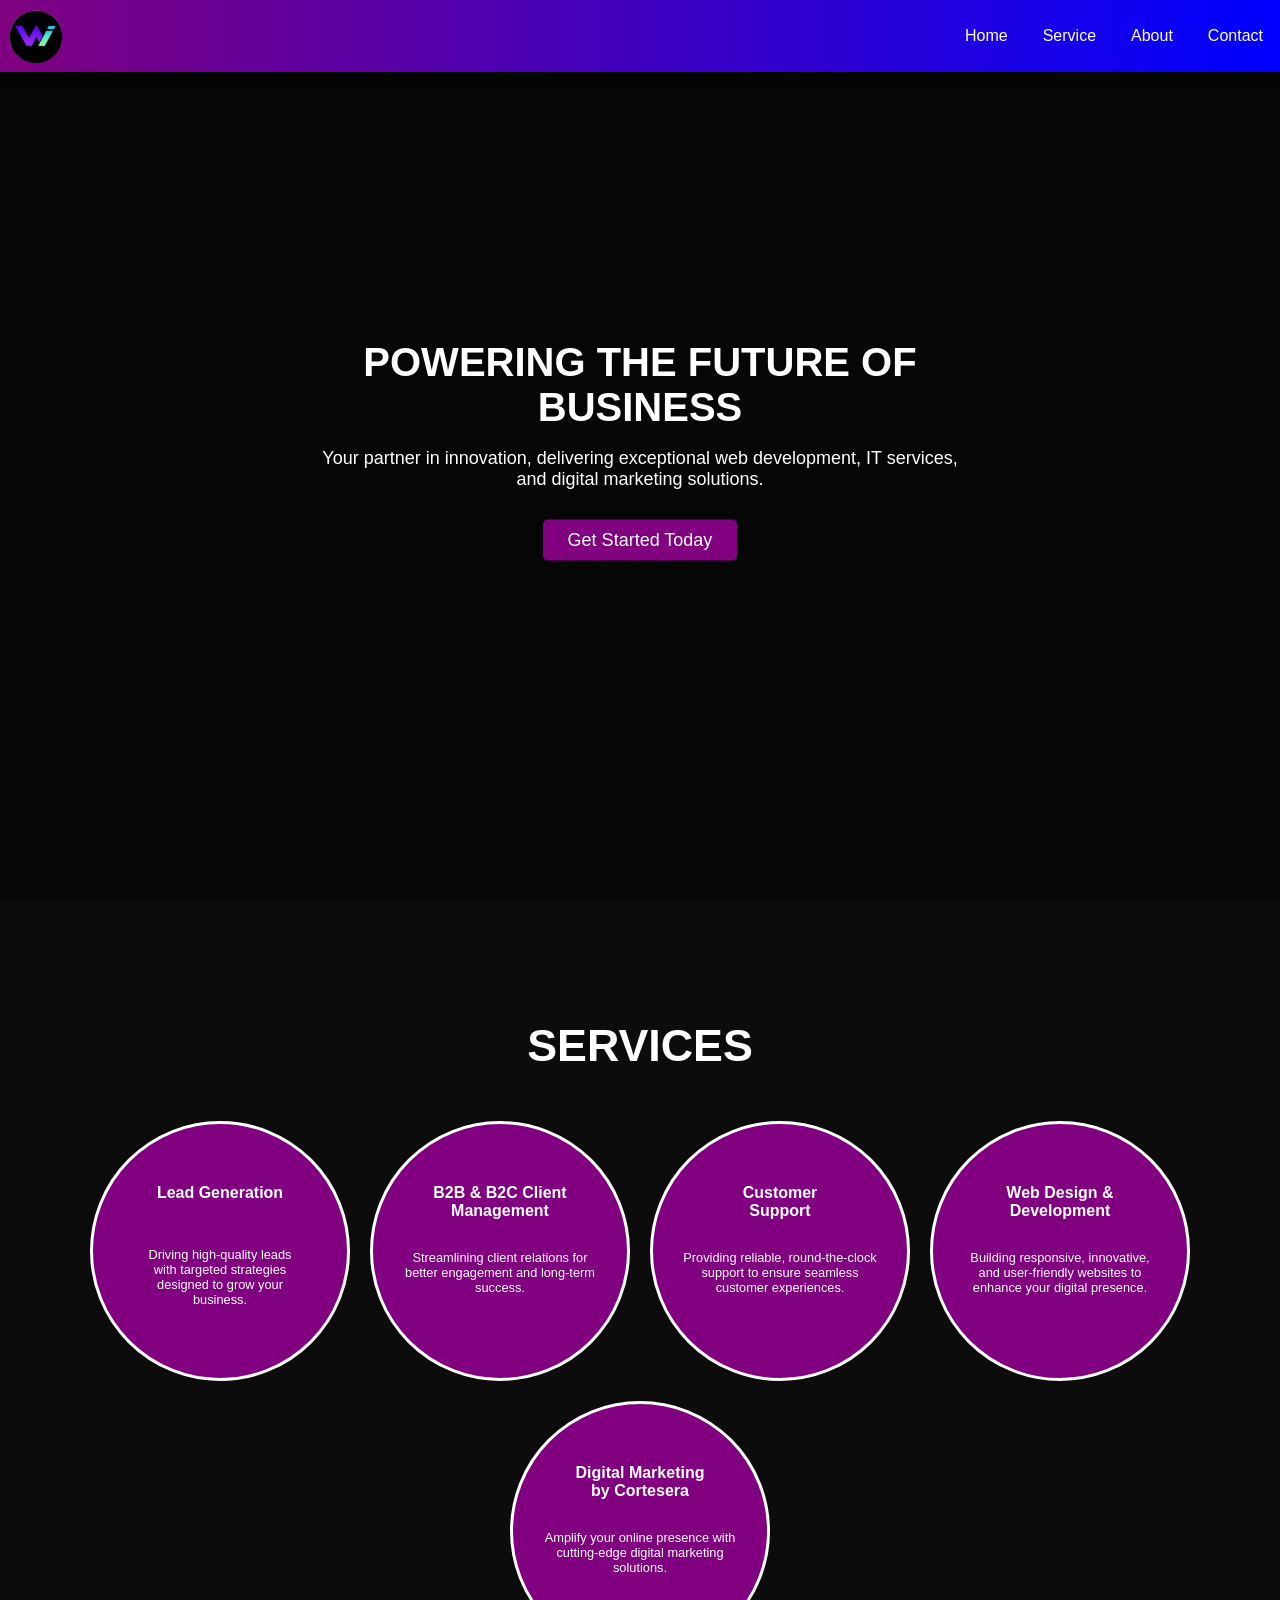
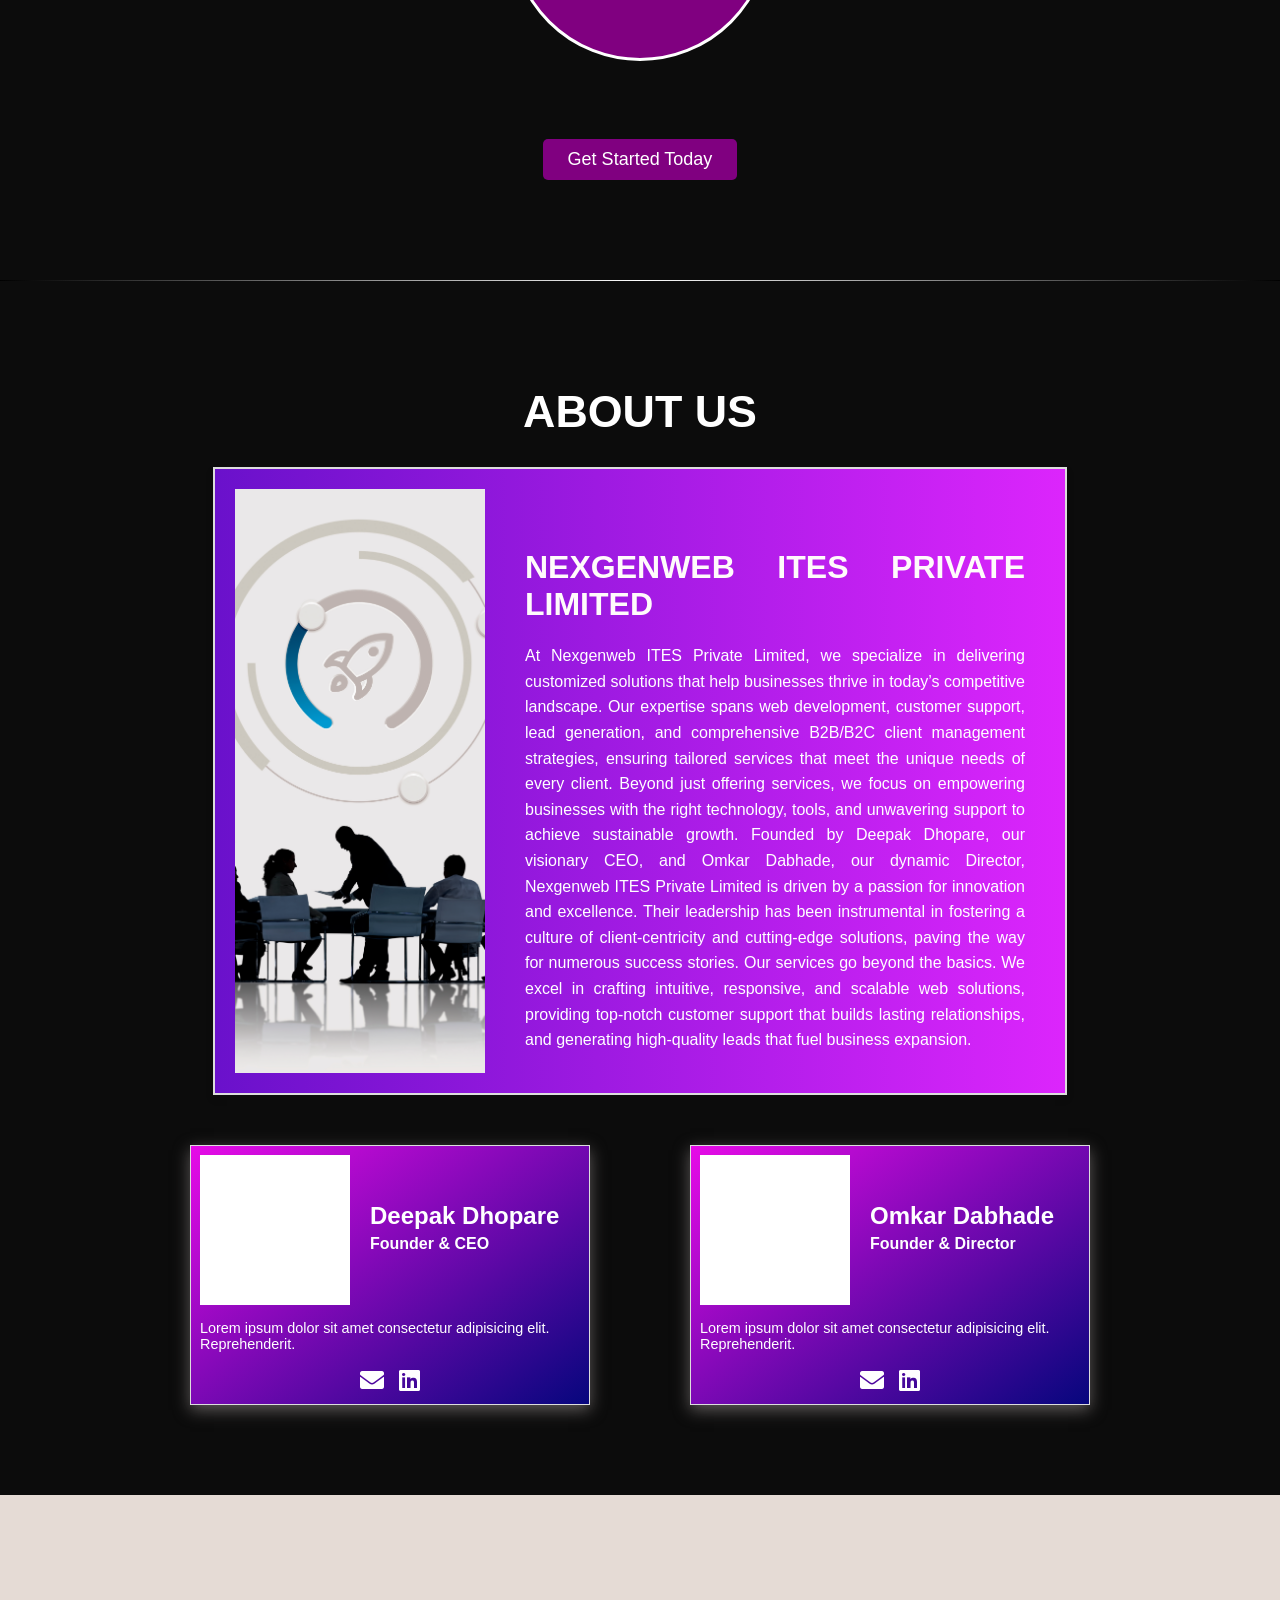
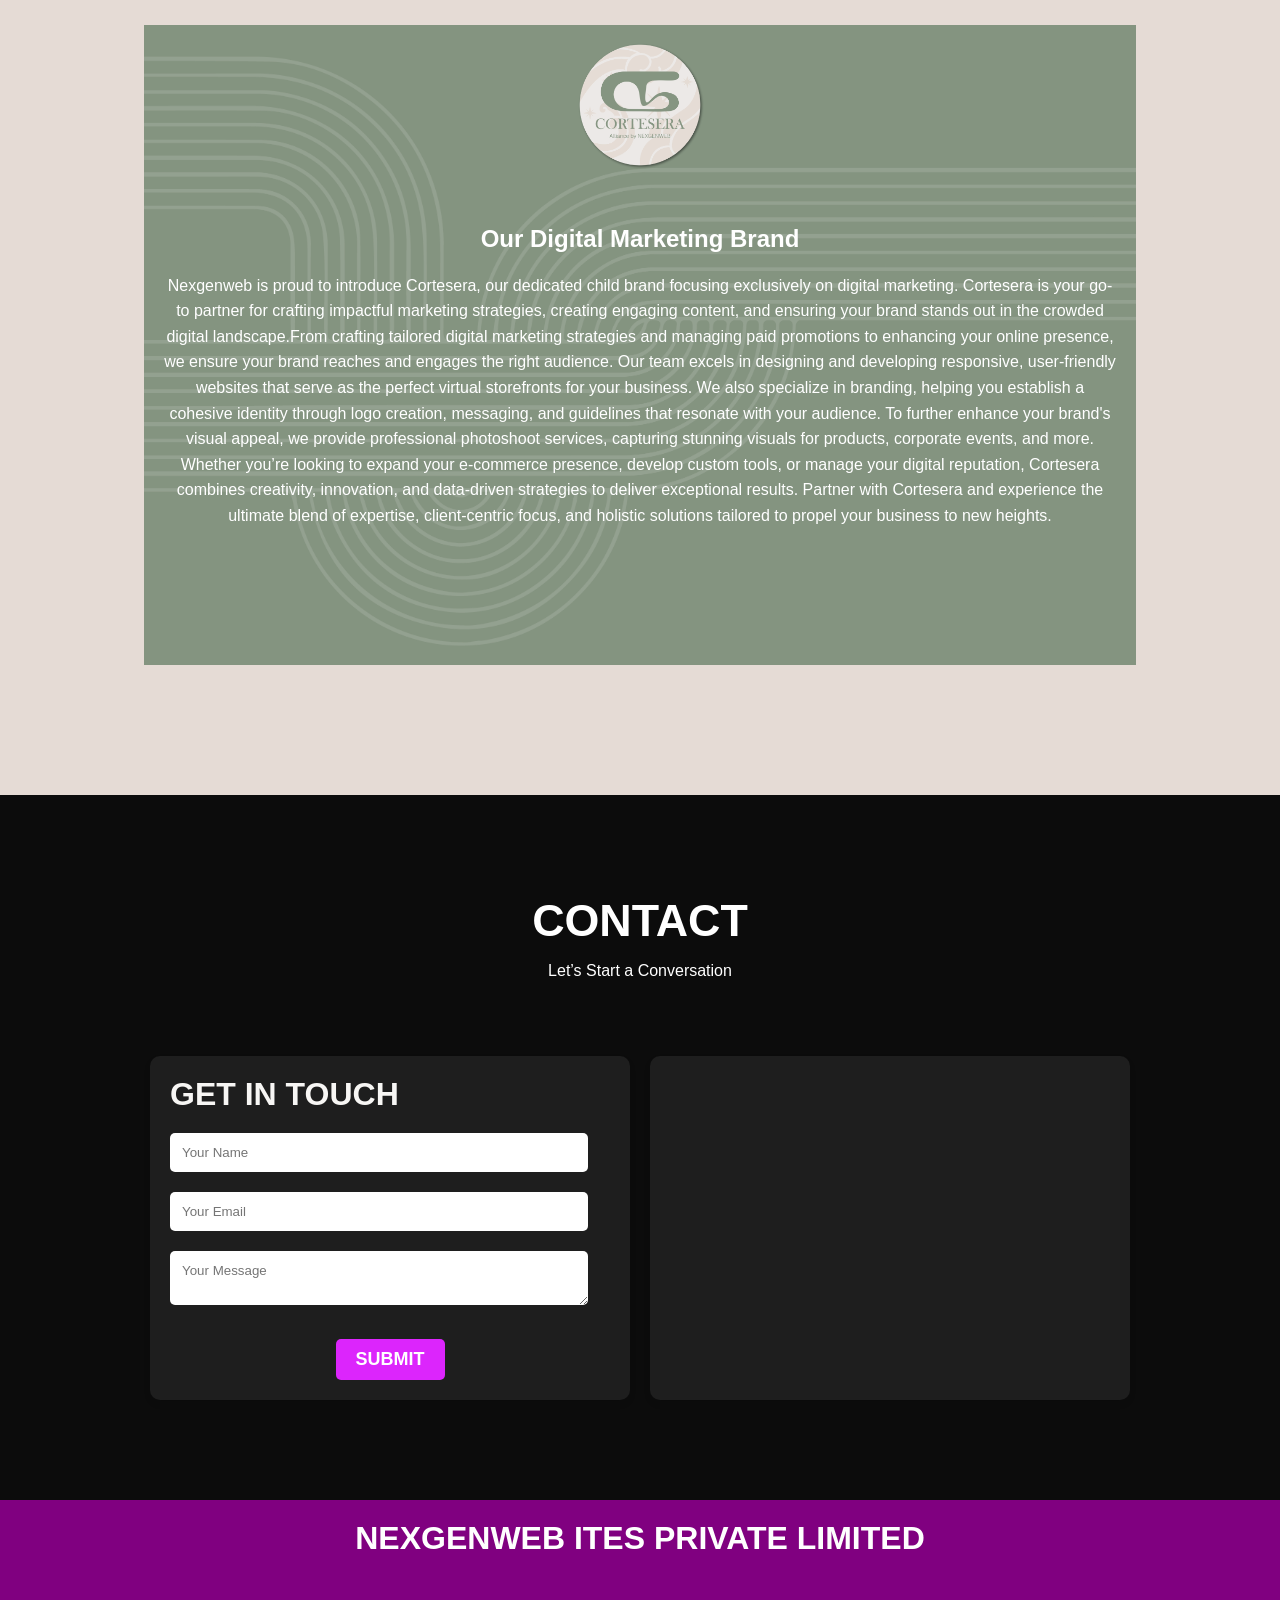
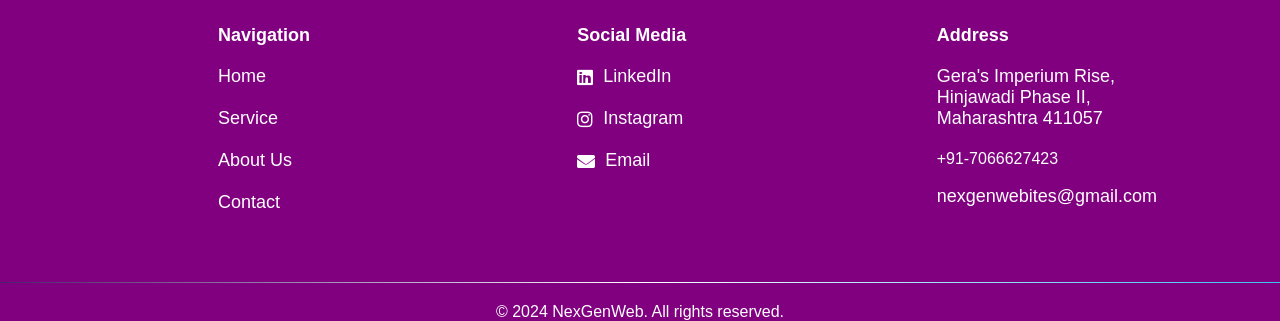
==== commit eb9ae925: "Update index.html" ====
--- a/index.html
+++ b/index.html
@@ -56,6 +56,11 @@
   <!-- Service Section -->
   <section id="service" class="service" style="height: 100%; ">
     <h2 style="text-align: center; font-size:2.8rem; margin-top: 50px;" >SERVICES</h2>
+    <!-- <hr style="  border: none; 
+    height: 1.2px; 
+   background: linear-gradient(to right, black,white, black);
+    margin: 20px 0;
+    border-radius: 0.1px; "/> -->
     <div class="container">
       <div class="card">
         <!-- <img width="150" src="leaad.png" alt=""> -->
@@ -91,12 +96,16 @@
 
       </div>
     </div><br>
-    <a href="#contact" style="display: block; text-align: center; text-decoration: none;">
+    <a href="#contact" style="display: block; text-align: center; text-decoration: none;padding:30px">
       <button style="display: block; margin: 0 auto;">Get Started Today</button>
   </a>
-  
+  <!-- background: linear-gradient(to right, #6d00cd, #5953a3, #39c5ee, #98d09b); -->
   </section>
-
+  <hr style="  border: none; 
+  height: 1.2px; 
+ background: linear-gradient(to right, black,white, black);
+  margin: 20px 0;
+  border-radius: 0.1px; "/>
   <!-- About Section -->
    <section id="about" style="height: 100%;">
   <h1 style="text-align: center; font-size:2.8rem;margin-top: 35px;">ABOUT US</h1>
@@ -126,14 +135,10 @@
           providing top-notch customer support that builds lasting relationships, and generating high-quality leads that
           fuel business expansion. </p>
       </div>
-    </div>
-  </section>
-</section>
-
-  <!-- Team Section -->
-  <section id="team" class="team"  style="height: 100%;">
+    </div></section>
+    <!-- <br><br> -->
     <div class="team-section">
-      <h1 style="font-size: 2.8rem;">MEET THE TEAM</h1>
+      <!-- <h1 style="font-size: 2.8rem;">MEET THE TEAM</h1> -->
       <div class="team-container">
         <!-- Team Member Card 1 -->
         <div class="team-card">
@@ -178,9 +183,18 @@
       </div>
     </div>
   </section>
-
+</section>
+
+  <!-- Team Section -->
+  
+  <!-- <hr style="  border: none; 
+  height: 78px; 
+  background: linear-gradient(to bottom, black,white);
+  margin: 3px 0;
+  border-radius: 0px; "/> -->
   <!-- cortesra -->
   <section class="main-container" style="background-color:#e5dbd5;height: 100vh;">
+    
     <div class="inner-container">
       <!-- Background Image -->
       <img src="BGGGG-01.png" alt="Background Image">
@@ -193,7 +207,7 @@
       <!-- Text Section -->
       <div class="text-section">
         <h1>Our Digital Marketing Brand</h1>
-        <p>Nexgenweb is proud to introduce Cortesera, our dedicated child brand focusing exclusively on digital
+        <p style="font-size: 1rem;">Nexgenweb is proud to introduce Cortesera, our dedicated child brand focusing exclusively on digital
           marketing. Cortesera is your go-to partner for crafting impactful marketing strategies, creating engaging
           content, and ensuring your brand stands out in the crowded digital landscape.From crafting tailored digital
           marketing strategies and managing paid promotions to enhancing your online presence, we ensure your brand
@@ -245,7 +259,7 @@
     </main>
 
   </section>
-  
+ 
   <div class="footer">
     <div class="heading">
       <h2 style="padding: 20PX;">NEXGENWEB ITES PRIVATE LIMITED</h2>
@@ -283,7 +297,11 @@
 
     </div>
     <footer>
-      <hr />
+      <hr style="  border: none; 
+      height: 1.2px; 
+     background: linear-gradient(to right, #49206c,white, #39c5ee);
+      margin: 20px 0;
+      border-radius: 0.1px; "/>
       <p>© 2024 NexGenWeb. All rights reserved.</p>
     </footer>
   </div>
--- a/styles.css
+++ b/styles.css
@@ -807,41 +807,57 @@
 }
 
 /* Media Queries */
-/* Mobile Devices */
-@media (max-width: 767px) {
+/* Mobile Devices - Small (max-width: 600px) */
+@media (max-width: 600px) {
     .contact-container {
         flex-direction: column; /* Stack items vertically */
         padding: 10px;
     }
 
     .form-box, .map-box {
-        width: 90%; /* Make both boxes take up almost the entire width */
-        margin: 10px 0; /* Add margin between the form and map */
+        width: 100%; /* Make both boxes take up the full width */
+        margin: 10px 0; /* Add margin between form and map */
     }
 
     form button {
-        width: 100%; /* Make the button take full width */
-    }
-}
-
-/* Tablets and Medium Devices */
+        width: 100%; /* Button takes up full width */
+    }
+}
+
+/* Mobile Devices - Medium (max-width: 767px) */
+@media (max-width: 767px) {
+    .contact-container {
+        flex-direction: column;
+        padding: 10px;
+    }
+
+    .form-box, .map-box {
+        width: 100%; /* Full width for smaller mobile screens */
+        margin: 10px 0; /* Ensure there is space between boxes */
+    }
+
+    form button {
+        width: 100%;
+    }
+}
+
+/* Tablets and Medium Devices (min-width: 768px and max-width: 1024px) */
 @media (min-width: 768px) and (max-width: 1024px) {
     .form-box, .map-box {
-        width: 48%; /* Make both boxes take up 48% of the container width */
+        width: 48%; /* Make both boxes take up 48% of the container */
     }
 
     form button {
-        width: 100%; /* Button takes up full width for better mobile/tablet use */
+        width: 100%; /* Full-width button for medium screens */
     }
 }
 
 /* Large Devices (Desktops) */
 @media (min-width: 1025px) {
     .form-box, .map-box {
-        width: 40%; /* Keep each box at 40% of the width on larger screens */
-    }
-}
-
+        width: 40%; /* Keep both boxes at 40% of the container width */
+    }
+}
 
   /* Footer */
   .footer {
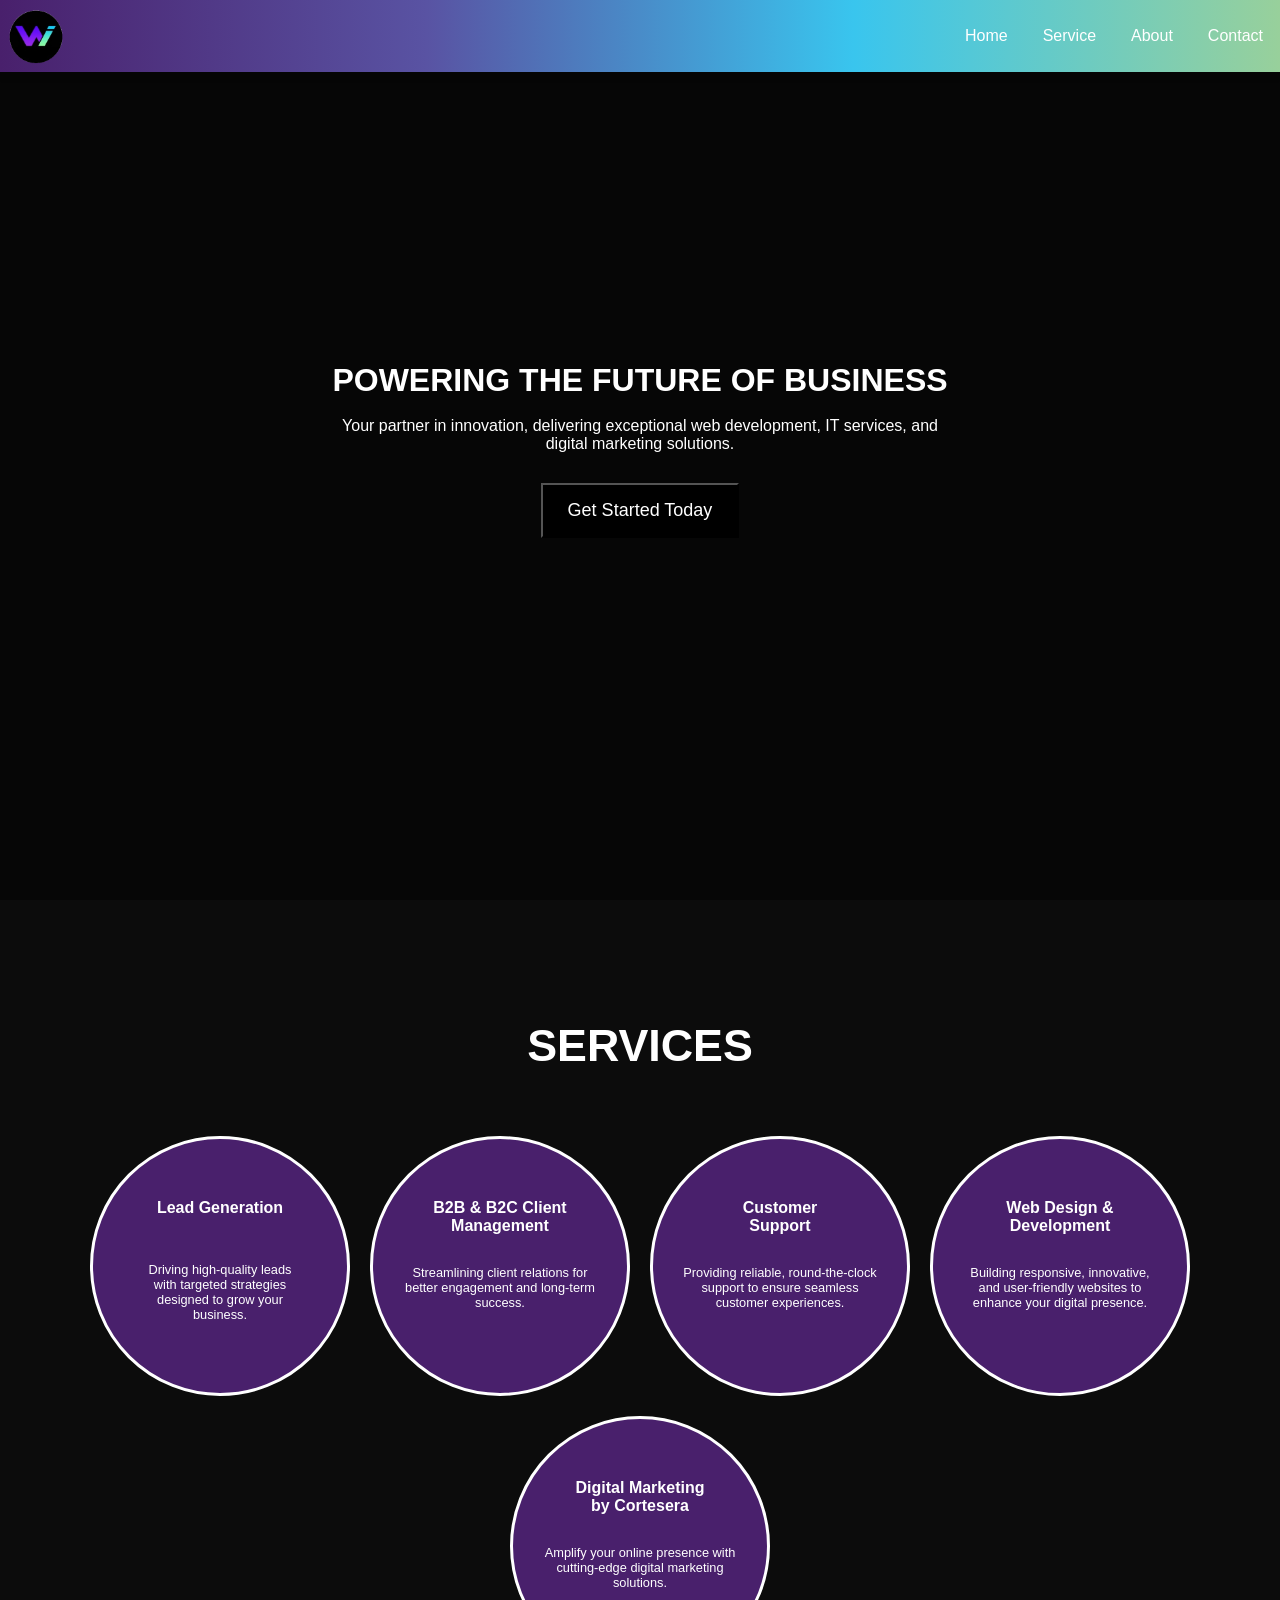
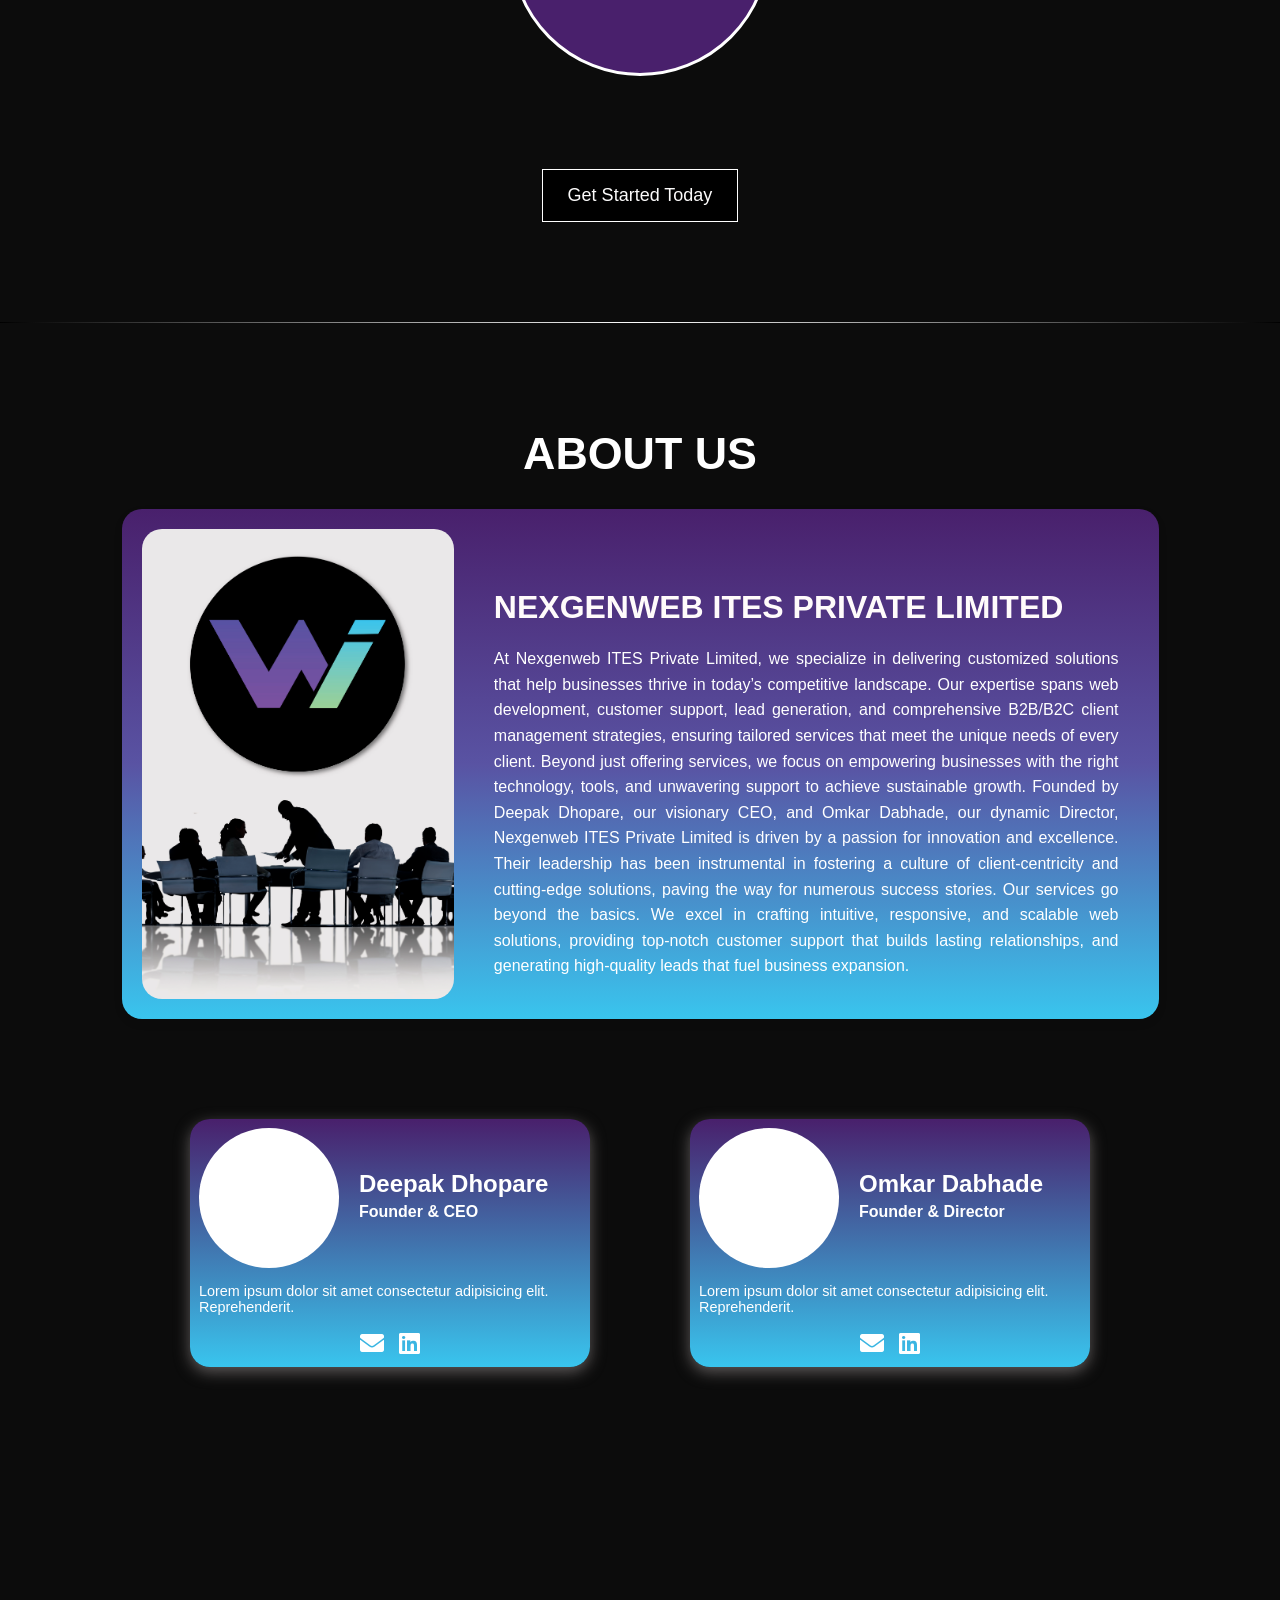
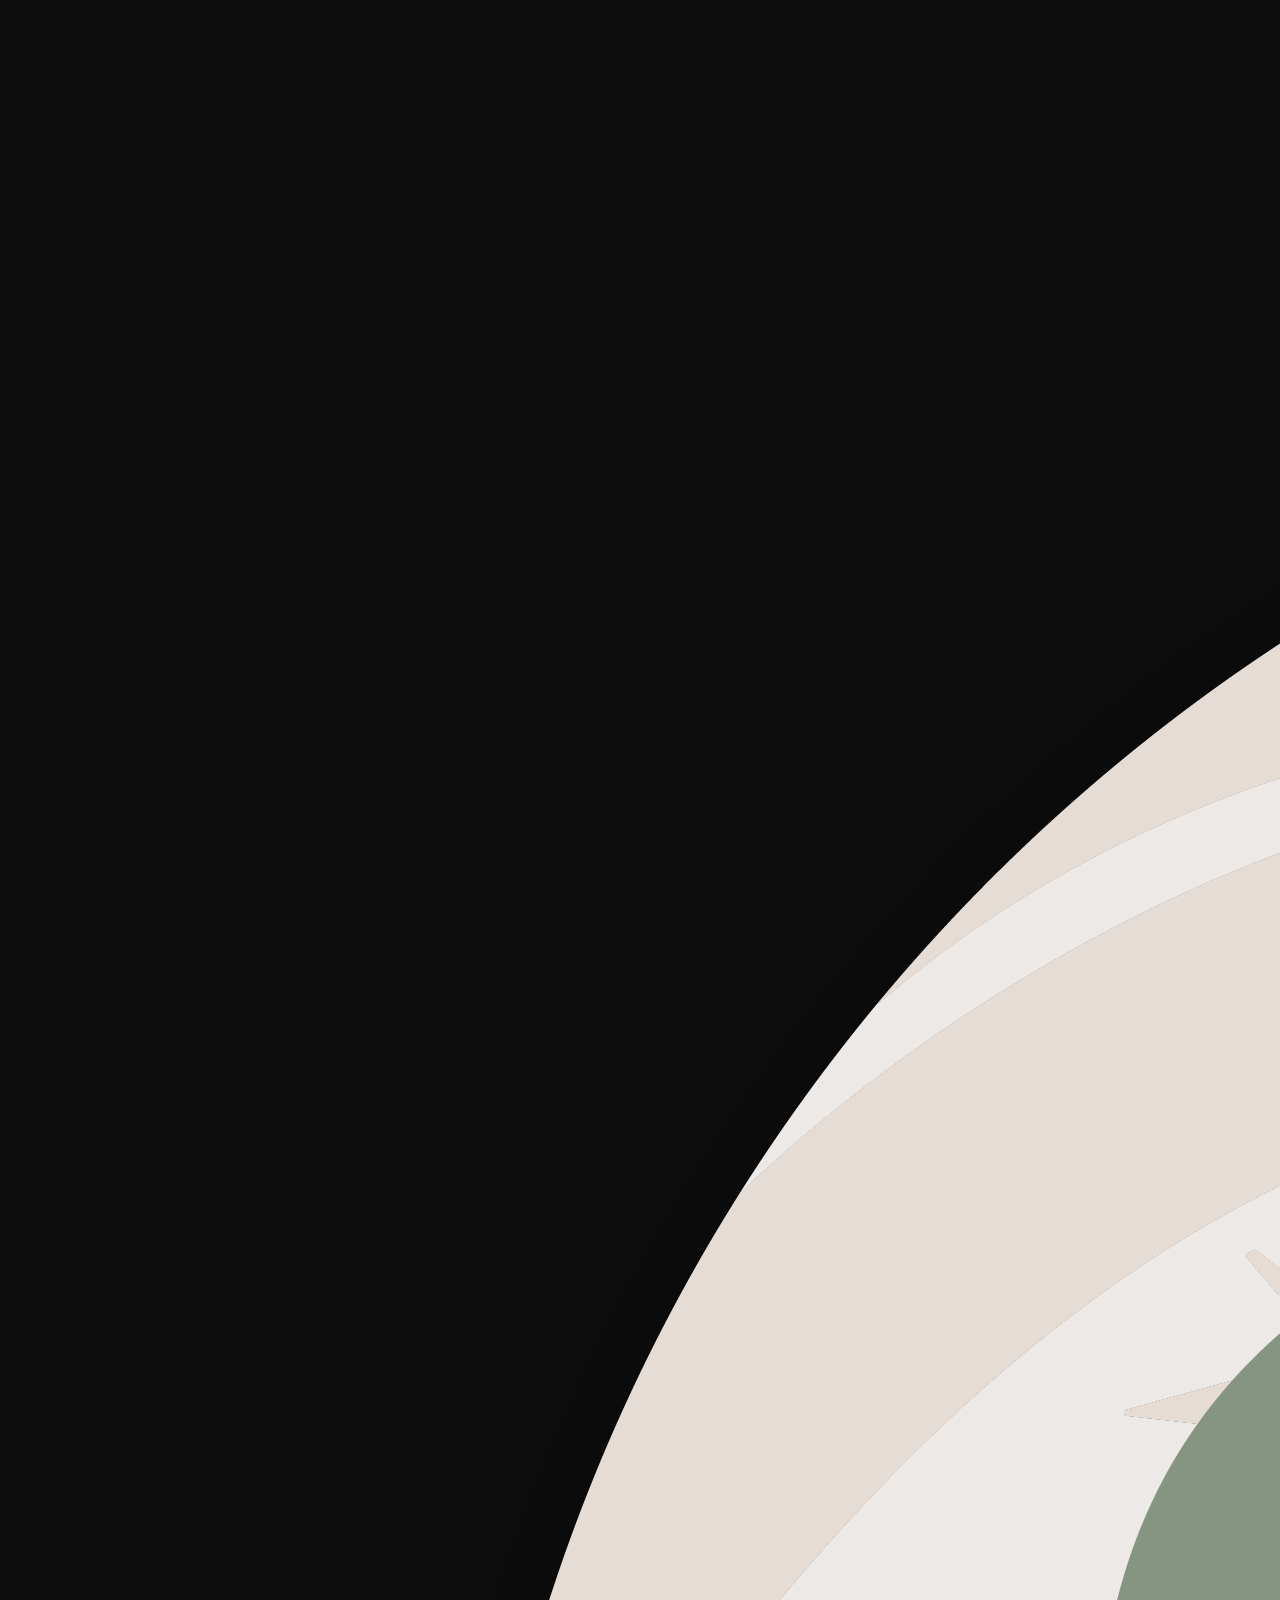
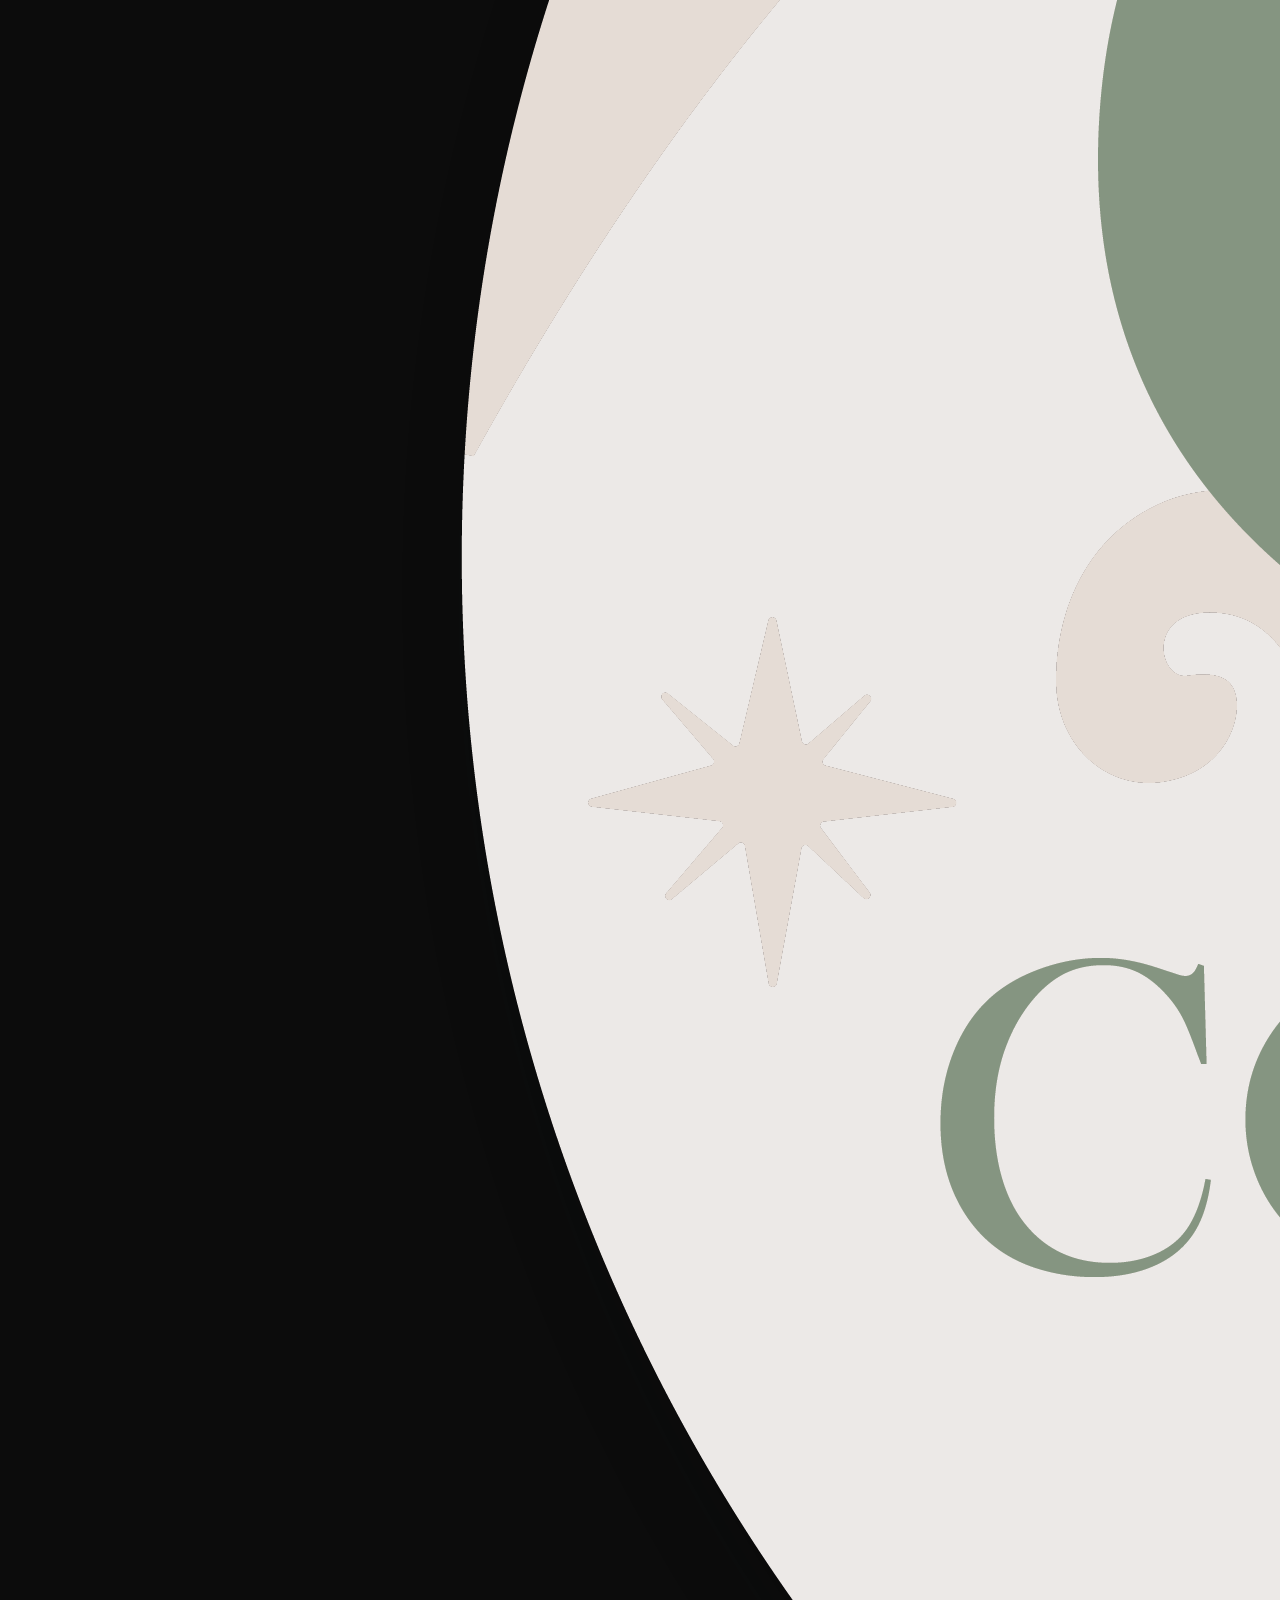
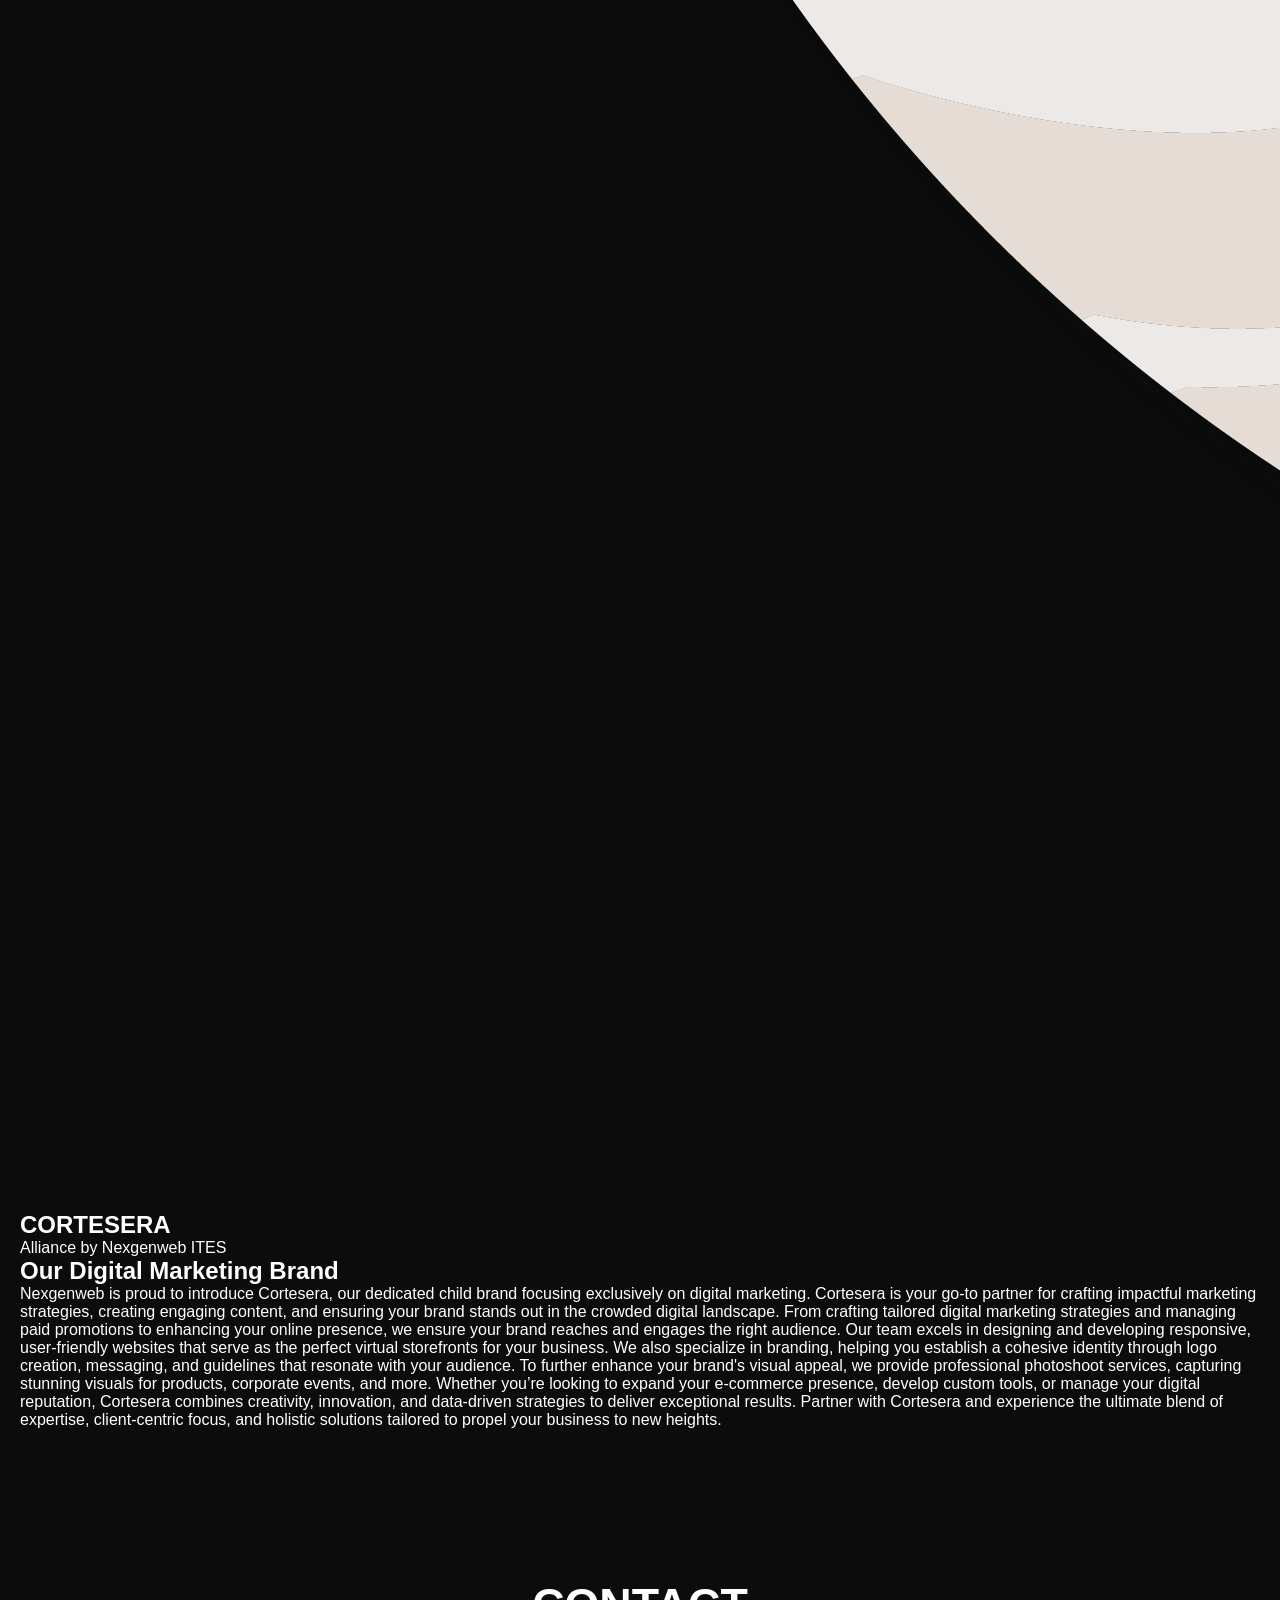
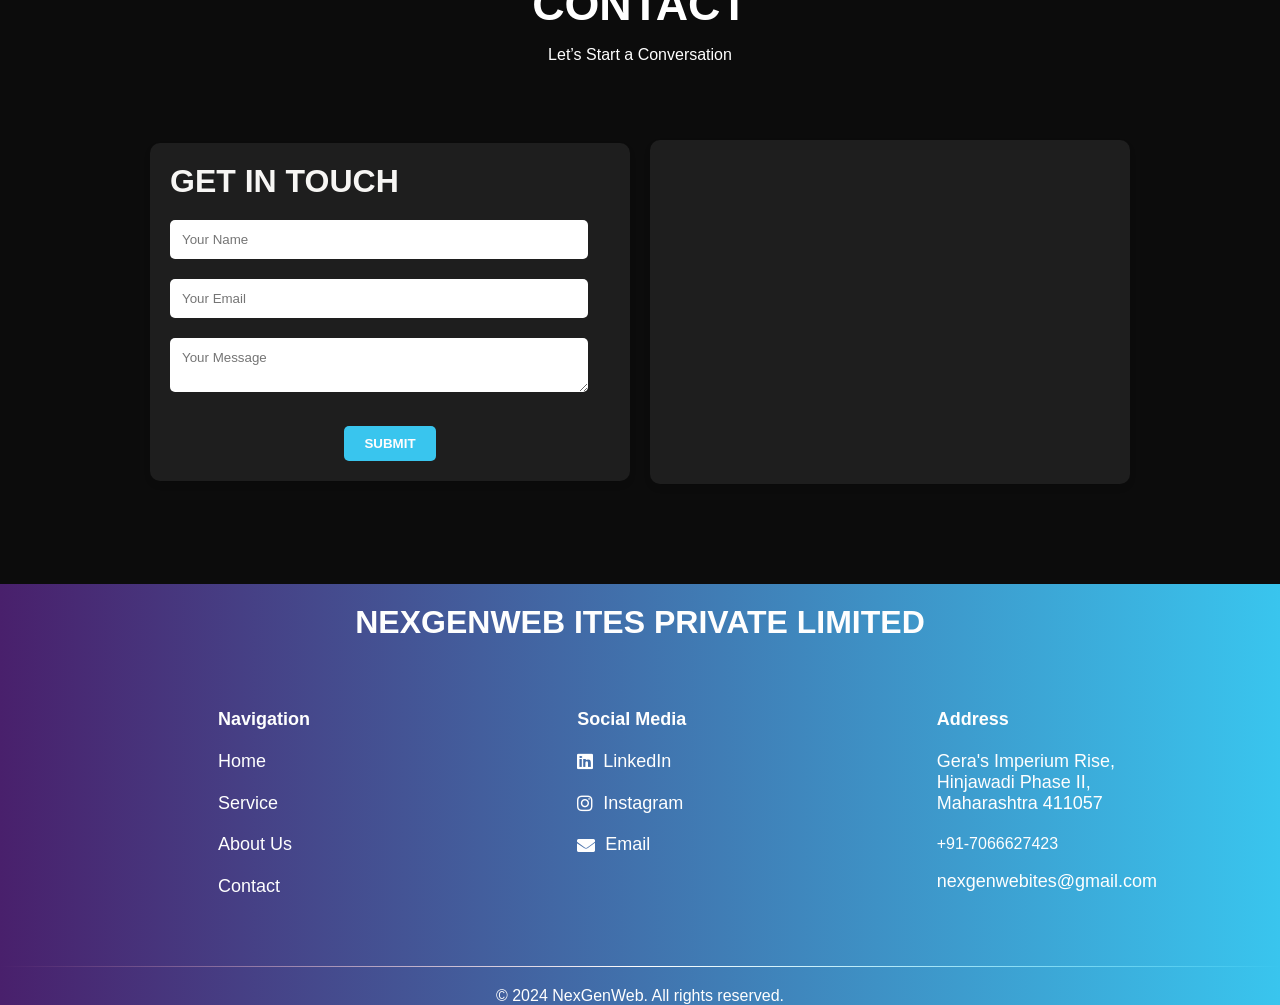
==== commit e570c3f4: "Update index.html" ====
--- a/index.html
+++ b/index.html
@@ -42,12 +42,12 @@
 
   <div id="home" class="hero-image">
     <div class="hero-text">
-      <h1 style="font-size:40px">POWERING THE FUTURE OF BUSINESS </h1>
+      <h1 >POWERING THE FUTURE OF BUSINESS </h1>
       <br>
-      <p style="font-size: 18px;">Your partner in innovation, delivering exceptional web development, IT services, and
+      <p >Your partner in innovation, delivering exceptional web development, IT services, and
         digital marketing solutions.</p>
-        <a href="#contact" style="display: block; text-align: center; text-decoration: none;">
-          <button >Get Started Today</button>
+      <a href="#contact">
+        <button>Get Started Today</button>
       </a>
     </div>
   </div>
@@ -55,7 +55,7 @@
 
   <!-- Service Section -->
   <section id="service" class="service" style="height: 100%; ">
-    <h2 style="text-align: center; font-size:2.8rem; margin-top: 50px;" >SERVICES</h2>
+    <h2 style="text-align: center; font-size:2.8rem; margin-top: 50px;">SERVICES</h2>
     <!-- <hr style="  border: none; 
     height: 1.2px; 
    background: linear-gradient(to right, black,white, black);
@@ -98,44 +98,48 @@
     </div><br>
     <a href="#contact" style="display: block; text-align: center; text-decoration: none;padding:30px">
       <button style="display: block; margin: 0 auto;">Get Started Today</button>
-  </a>
-  <!-- background: linear-gradient(to right, #6d00cd, #5953a3, #39c5ee, #98d09b); -->
+    </a>
+    <!-- background: linear-gradient(to right, #6d00cd, #5953a3, #39c5ee, #98d09b); -->
   </section>
   <hr style="  border: none; 
   height: 1.2px; 
  background: linear-gradient(to right, black,white, black);
   margin: 20px 0;
-  border-radius: 0.1px; "/>
+  border-radius: 0.1px; " />
   <!-- About Section -->
-   <section id="about" style="height: 100%;">
-  <h1 style="text-align: center; font-size:2.8rem;margin-top: 35px;">ABOUT US</h1>
-  <section  class="about">
-
-    <div class="responsive-container-block">
-      <div class="ultimateImg">
-        <img src="aboutus.jpg" alt="About Us Image" />
-      </div>
-
-      <div class="allText">
-
-        <h3 style="font-size:2rem; margin-top:40px;">NEXGENWEB ITES PRIVATE LIMITED</h3>
-        <p>
-          At Nexgenweb ITES Private Limited, we specialize in delivering customized solutions that help businesses
-          thrive in today’s competitive landscape. Our expertise spans web development, customer support, lead
-          generation, and comprehensive B2B/B2C client management strategies, ensuring tailored services that meet the
-          unique needs of every client. Beyond just offering services, we focus on empowering businesses with the right
-          technology, tools, and unwavering support to achieve sustainable growth.
-
-          Founded by Deepak Dhopare, our visionary CEO, and Omkar Dabhade, our dynamic Director, Nexgenweb ITES Private
-          Limited is driven by a passion for innovation and excellence. Their leadership has been instrumental in
-          fostering a culture of client-centricity and cutting-edge solutions, paving the way for numerous success
-          stories.
-
-          Our services go beyond the basics. We excel in crafting intuitive, responsive, and scalable web solutions,
-          providing top-notch customer support that builds lasting relationships, and generating high-quality leads that
-          fuel business expansion. </p>
-      </div>
-    </div></section>
+  <section id="about" style="height: 100%;">
+    <h1 style="text-align: center; font-size:2.8rem;margin-top: 35px;">ABOUT US</h1>
+    <section class="about">
+
+      <div class="responsive-container-block">
+        <div class="ultimateImg">
+          <img src="aboutus.jpg" alt="About Us Image" />
+        </div>
+
+        <div class="allText">
+
+          <h3 style="font-size:2rem; margin-top:40px;">NEXGENWEB ITES PRIVATE LIMITED</h3>
+          <p>
+            At Nexgenweb ITES Private Limited, we specialize in delivering customized solutions that help businesses
+            thrive in today’s competitive landscape. Our expertise spans web development, customer support, lead
+            generation, and comprehensive B2B/B2C client management strategies, ensuring tailored services that meet the
+            unique needs of every client. Beyond just offering services, we focus on empowering businesses with the
+            right
+            technology, tools, and unwavering support to achieve sustainable growth.
+
+            Founded by Deepak Dhopare, our visionary CEO, and Omkar Dabhade, our dynamic Director, Nexgenweb ITES
+            Private
+            Limited is driven by a passion for innovation and excellence. Their leadership has been instrumental in
+            fostering a culture of client-centricity and cutting-edge solutions, paving the way for numerous success
+            stories.
+
+            Our services go beyond the basics. We excel in crafting intuitive, responsive, and scalable web solutions,
+            providing top-notch customer support that builds lasting relationships, and generating high-quality leads
+            that
+            fuel business expansion. </p>
+        </div>
+      </div>
+    </section>
     <!-- <br><br> -->
     <div class="team-section">
       <!-- <h1 style="font-size: 2.8rem;">MEET THE TEAM</h1> -->
@@ -183,56 +187,60 @@
       </div>
     </div>
   </section>
-</section>
+  </section>
 
   <!-- Team Section -->
-  
+
   <!-- <hr style="  border: none; 
   height: 78px; 
   background: linear-gradient(to bottom, black,white);
   margin: 3px 0;
   border-radius: 0px; "/> -->
   <!-- cortesra -->
-  <section class="main-container" style="background-color:#e5dbd5;height: 100vh;">
-    
-    <div class="inner-container">
-      <!-- Background Image -->
-      <img src="BGGGG-01.png" alt="Background Image">
-
-      <!-- Circle with Image -->
-      <div class="circle">
-        <img src="cortesera.png" alt="Logo" style="opacity: 100%;">
-      </div>
-
-      <!-- Text Section -->
-      <div class="text-section">
+  <section class="cortesra">
+    <div class="container-cortesra">
+      <div class="logo">
+        <img src="cortesera.png" alt="Cortesera Logo" />
+        <div class="logo-text">
+          <h1>CORTESERA</h1>
+          <p>Alliance by Nexgenweb ITES</p>
+        </div>
+      </div>
+      <div class="text">
         <h1>Our Digital Marketing Brand</h1>
-        <p style="font-size: 1rem;">Nexgenweb is proud to introduce Cortesera, our dedicated child brand focusing exclusively on digital
-          marketing. Cortesera is your go-to partner for crafting impactful marketing strategies, creating engaging
-          content, and ensuring your brand stands out in the crowded digital landscape.From crafting tailored digital
-          marketing strategies and managing paid promotions to enhancing your online presence, we ensure your brand
-          reaches and engages the right audience. Our team excels in designing and developing responsive, user-friendly
-          websites that serve as the perfect virtual storefronts for your business. We also specialize in branding,
-          helping you establish a cohesive identity through logo creation, messaging, and guidelines that resonate with
-          your audience. To further enhance your brand's visual appeal, we provide professional photoshoot services,
-          capturing stunning visuals for products, corporate events, and more. Whether you’re looking to expand your
-          e-commerce presence, develop custom tools, or manage your digital reputation, Cortesera combines creativity,
-          innovation, and data-driven strategies to deliver exceptional results. Partner with Cortesera and experience
-          the ultimate blend of expertise, client-centric focus, and holistic solutions tailored to propel your business
-          to new heights.
+        <p>
+          Nexgenweb is proud to introduce Cortesera, our dedicated child brand
+          focusing exclusively on digital marketing. Cortesera is your go-to
+          partner for crafting impactful marketing strategies, creating engaging
+          content, and ensuring your brand stands out in the crowded digital
+          landscape. From crafting tailored digital marketing strategies and
+          managing paid promotions to enhancing your online presence, we ensure
+          your brand reaches and engages the right audience. Our team excels in
+          designing and developing responsive, user-friendly websites that serve
+          as the perfect virtual storefronts for your business. We also
+          specialize in branding, helping you establish a cohesive identity
+          through logo creation, messaging, and guidelines that resonate with
+          your audience. To further enhance your brand's visual appeal, we
+          provide professional photoshoot services, capturing stunning visuals
+          for products, corporate events, and more. Whether you’re looking to
+          expand your e-commerce presence, develop custom tools, or manage your
+          digital reputation, Cortesera combines creativity, innovation, and
+          data-driven strategies to deliver exceptional results. Partner with
+          Cortesera and experience the ultimate blend of expertise,
+          client-centric focus, and holistic solutions tailored to propel your
+          business to new heights.
         </p>
       </div>
     </div>
   </section>
 
 
-
   <!-- Contact Section -->
-  <section id="contact" class="contact"  style="height: 100%;">
+  <section id="contact" class="contact" style="height: 100%;">
     <div class="hero-section">
       <h1 style="margin-top: 30px;">CONTACT</h1>
       <p>Let’s Start a Conversation</p>
-     
+
     </div>
     <main class="contact-container">
 
@@ -259,7 +267,7 @@
     </main>
 
   </section>
- 
+
   <div class="footer">
     <div class="heading">
       <h2 style="padding: 20PX;">NEXGENWEB ITES PRIVATE LIMITED</h2>
@@ -301,7 +309,7 @@
       height: 1.2px; 
      background: linear-gradient(to right, #49206c,white, #39c5ee);
       margin: 20px 0;
-      border-radius: 0.1px; "/>
+      border-radius: 0.1px; " />
       <p>© 2024 NexGenWeb. All rights reserved.</p>
     </footer>
   </div>
--- a/styles.css
+++ b/styles.css
@@ -14,7 +14,7 @@
 /* Header */
 /* Header */
 header {
-  background: linear-gradient(to right, purple, blue);
+  background: linear-gradient(to right,#49206c,#5953a3, #39c5ee,#98d09b);
   text-align: center;
   padding: 10px 10px;
   display: flex;
@@ -194,7 +194,7 @@
   animation: slideIn 3s ease-in-out;
 }
 
-@keyframes slideIn {
+/* @keyframes slideIn {
   0% {
     opacity: 0;
     transform: translate(-50%, -100%);
@@ -207,7 +207,7 @@
     opacity: 1;
     transform: translate(-50%, -50%);
   }
-}
+} */
 /* 
 .hero-text button {
   border: none;
@@ -221,17 +221,14 @@
   cursor: pointer;
 } */
 
-.hero-text button:hover {
-  background-color: blue;
-  color: white;
-}
+
 
 /* Services Page */
 .container {
   display: flex;
   flex-wrap: wrap;
   justify-content: center;
-  padding: 20px;
+  padding: 35px;
   align-items: center;
 }
 .service .services-list {
@@ -251,22 +248,44 @@
 
 
 /* Get started button */
-button {
-  display: flex;
-  padding: 10px 25px;
+.hero-text button {
+  display: flex;
+  padding: 15px 25px;
   margin-top: 30px;
   align-items: center;
   display: inline-block;
-  background-color: purple;
-  color: white;
-  border: none;
-  border-radius: 5px;
+  color: rgb(255, 255, 255);
+  /* border: 1px solid white; */
+  border-radius: 0px;
   cursor: pointer;
   font-size: 18px;
-}
-
-button:hover {
-  background-color: blue;
+  background-color: black;
+}
+
+.hero-text button:hover {
+  background-color: rgb(255, 255, 255);
+  color: rgb(0, 0, 0);
+  /* border: 1px solid white; */
+}
+
+.service button{
+
+  display: flex;
+  padding: 15px 25px;
+  margin-top: 30px;
+  align-items: center;
+  display: inline-block;
+  color: rgb(252, 251, 251);
+  border: 1px solid white;
+  border-radius: 0px;
+  cursor: pointer;
+  font-size: 18px;
+  background-color: black;
+}
+
+.service button:hover {
+  background-color: rgb(249, 246, 246);
+  color: black;
 }
 
 
@@ -309,8 +328,9 @@
 
 .card {
   cursor: pointer;
+  
   text-align: center;
-  background: purple;
+  background: #49206c;
   padding: 30px;
   width: 260px;
   height: 260px;
@@ -322,8 +342,9 @@
 
 .card:hover {
   transform: scale(1.1);
+  opacity: 1;
   box-shadow: 0px 4px 15px rgba(255, 255, 255, 0.6);
-  background-color: blue;
+  background: linear-gradient(to bottom,#49206c,#5953a3, #39c5ee,#98d09b);
 }
 
 .card h3 {
@@ -360,21 +381,24 @@
 .responsive-container-block {
   display: flex;
   padding: 20px;
-  max-width: 70%;
-  border: 2px solid #ddd;
+  max-width: 85%;
+  /* border: 2px solid #ddd; */
   box-shadow: 0 4px 8px rgba(0, 0, 0, 0.1);
-  background: linear-gradient(to right, #6a11cb, #dc25fc);
+  background: linear-gradient(to bottom,#49206c,#5953a3, #39c5ee);
   gap: 20px;
+  border-radius: 20px;
 }
 
 .ultimateImg {
   flex: 1;
+  
 }
 
 .ultimateImg img {
   width: 100%;
   height: 100%;
   object-fit: cover;
+  border-radius: 20px;
 }
 
 .allText {
@@ -514,6 +538,7 @@
 
 
 .team-container {
+  margin-top: 50px;
   display: flex;
   justify-content: center;
   gap: 100px;
@@ -522,18 +547,18 @@
 
 /* Card styles */
 .team-card {
-  background: linear-gradient(
-    145deg,
-    rgb(231, 11, 231),
-    rgba(0, 0, 250, 0.473)
-  ); /* Purple to blue gradient */
+  
+  /* background: linear-gradient(to bottom,#49206c,#5953a3, #39c5ee,#98d09b); */
+  /* background-color: #49206c; */
+  background: linear-gradient(to bottom,#49206c,#39c5ee); 
   padding: 9px;
   width: 400px; /* Increased width for better layout */
   box-shadow: 0 5px 15px rgb(94, 90, 90);
   color: white;
   transition: transform 0.3s ease;
   border-color: white;
-  border: 1px solid #ddd;
+  /* border: 1px solid #ddd; */
+  border-radius: 20px;
 }
 
 /* Hover effect for cards */
@@ -552,20 +577,24 @@
 
 .photo-ceo {
     background-color: white;
+    border-radius: 100%;
+    padding: 50px;
     background-image: url(''); /* Path to your image */
     background-size: cover; /* Ensures the image covers the entire div */
     background-position: center; /* Centers the image */
-    width: 150px; /* Set the width of the div */
-    height: 150px; /* Set the height of the div */
+    width: 140px;
+    height: 140px;
   }
   
   .photo-director {
     background-color: white;
+    padding: 50px;
+    border-radius:100%;
     background-image: url(''); /* Path to your image */
     background-size: cover; /* Ensures the image covers the entire div */
     background-position: center; /* Centers the image */
-    width: 150px; /* Set the width of the div */
-    height: 150px; /* Set the height of the div */
+    width: 140px;
+    height: 140px;
   }
 .name-position {
   text-align: left;
@@ -604,9 +633,7 @@
   transition: color 0.3s ease;
 }
 
-.icon:hover {
-  color: yellow; /* Highlight effect on hover */
-}
+
 
 /* cortesra */
 
@@ -674,12 +701,13 @@
 }
 
 .text-section h1 {
+  
   margin: 0;
   font-size: 2rem;
 }
 
 .text-section p {
-  font-size: 1rem;
+  font-size: 1.5rem;
   line-height: 1.6;
   margin: 20px 0 0;
 }
@@ -720,6 +748,32 @@
   width: 150%;
   height: 150%;
 }
+}
+
+@media (max-width: 344px) and (max-height: 882px) {
+  .inner-container {
+    width: 95%;
+    height: 90%;
+  }
+
+  .circle {
+    width: 60px; /* Adjust circle size */
+    height: 60px;
+  }
+
+  .circle img {
+    width: 120%; /* Adjust circle image size */
+    height: 120%;
+  }
+
+  .text-section h1 {
+    font-size: 1.5rem; /* Slightly larger font for small devices */
+    line-height: 1.3;
+    margin-bottom: 10px;
+  }
+  .text-section p {
+    font-size: 0.7rem; /* Adjust paragraph size */
+  }
 }
 
 /* contact */
@@ -789,17 +843,19 @@
 }
 
 form button {
-    background-color: #dc25fc;
-    color: white;
+  /* background: linear-gradient(to bottom,#49206c,#5953a3, #39c5ee,#98d09b); */
+    color: rgb(255, 252, 252);
+    background-color:#39c5ee ;
     font-weight: bold;
     cursor: pointer;
     margin-top: 20px;
     padding: 12px;
-    border-radius: 5px;
+    border-radius: 0px;
 }
 
 form button:hover {
-    background-color: blue;
+    background-color: #5953a3;
+    color: white;
 }
 
 .map-box iframe {
@@ -861,7 +917,9 @@
 
   /* Footer */
   .footer {
-    background-color: purple;
+    /* background: linear-gradient(to bottom,#49206c,#5953a3, #39c5ee,#98d09b); */
+    /* background-color:#5953a3 ; */
+    background: linear-gradient(to right,#49206c, #39c5ee);
     color: #fefefe;
     width: 100%;
     margin-top: auto;
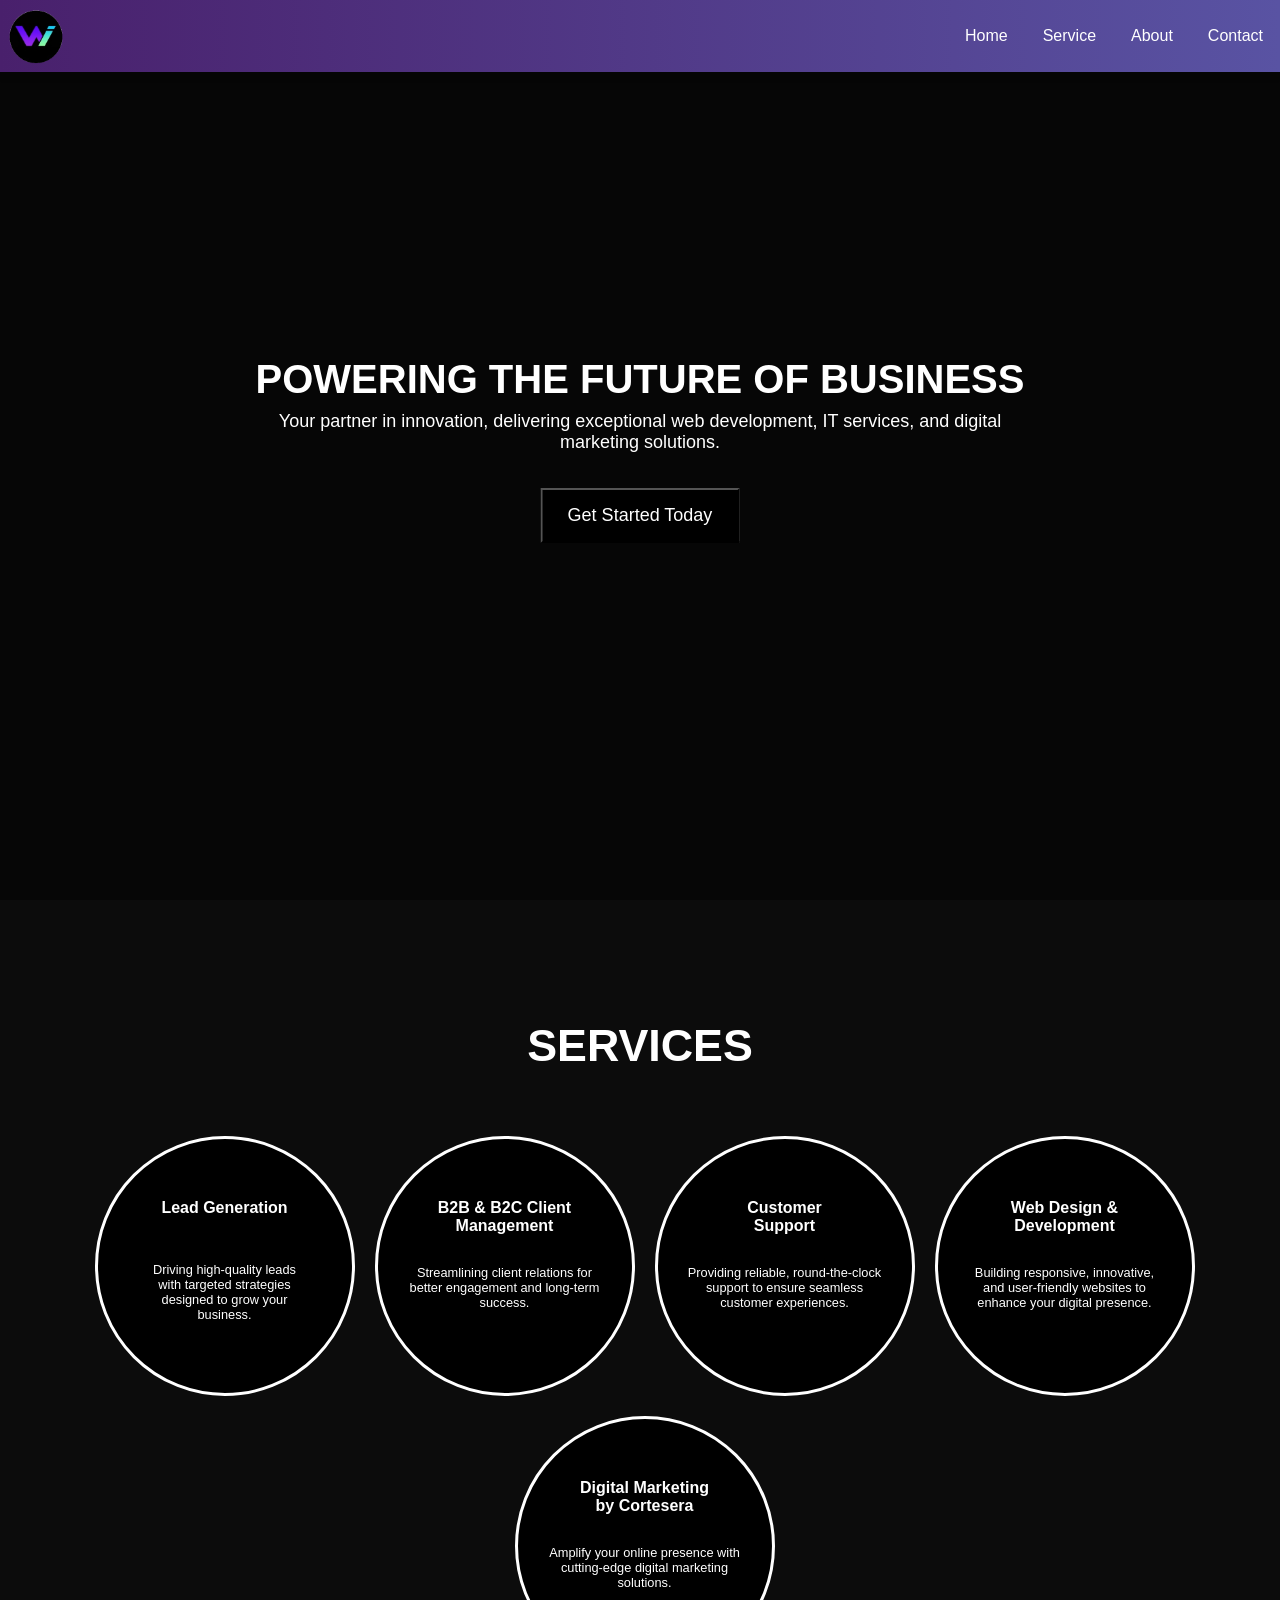
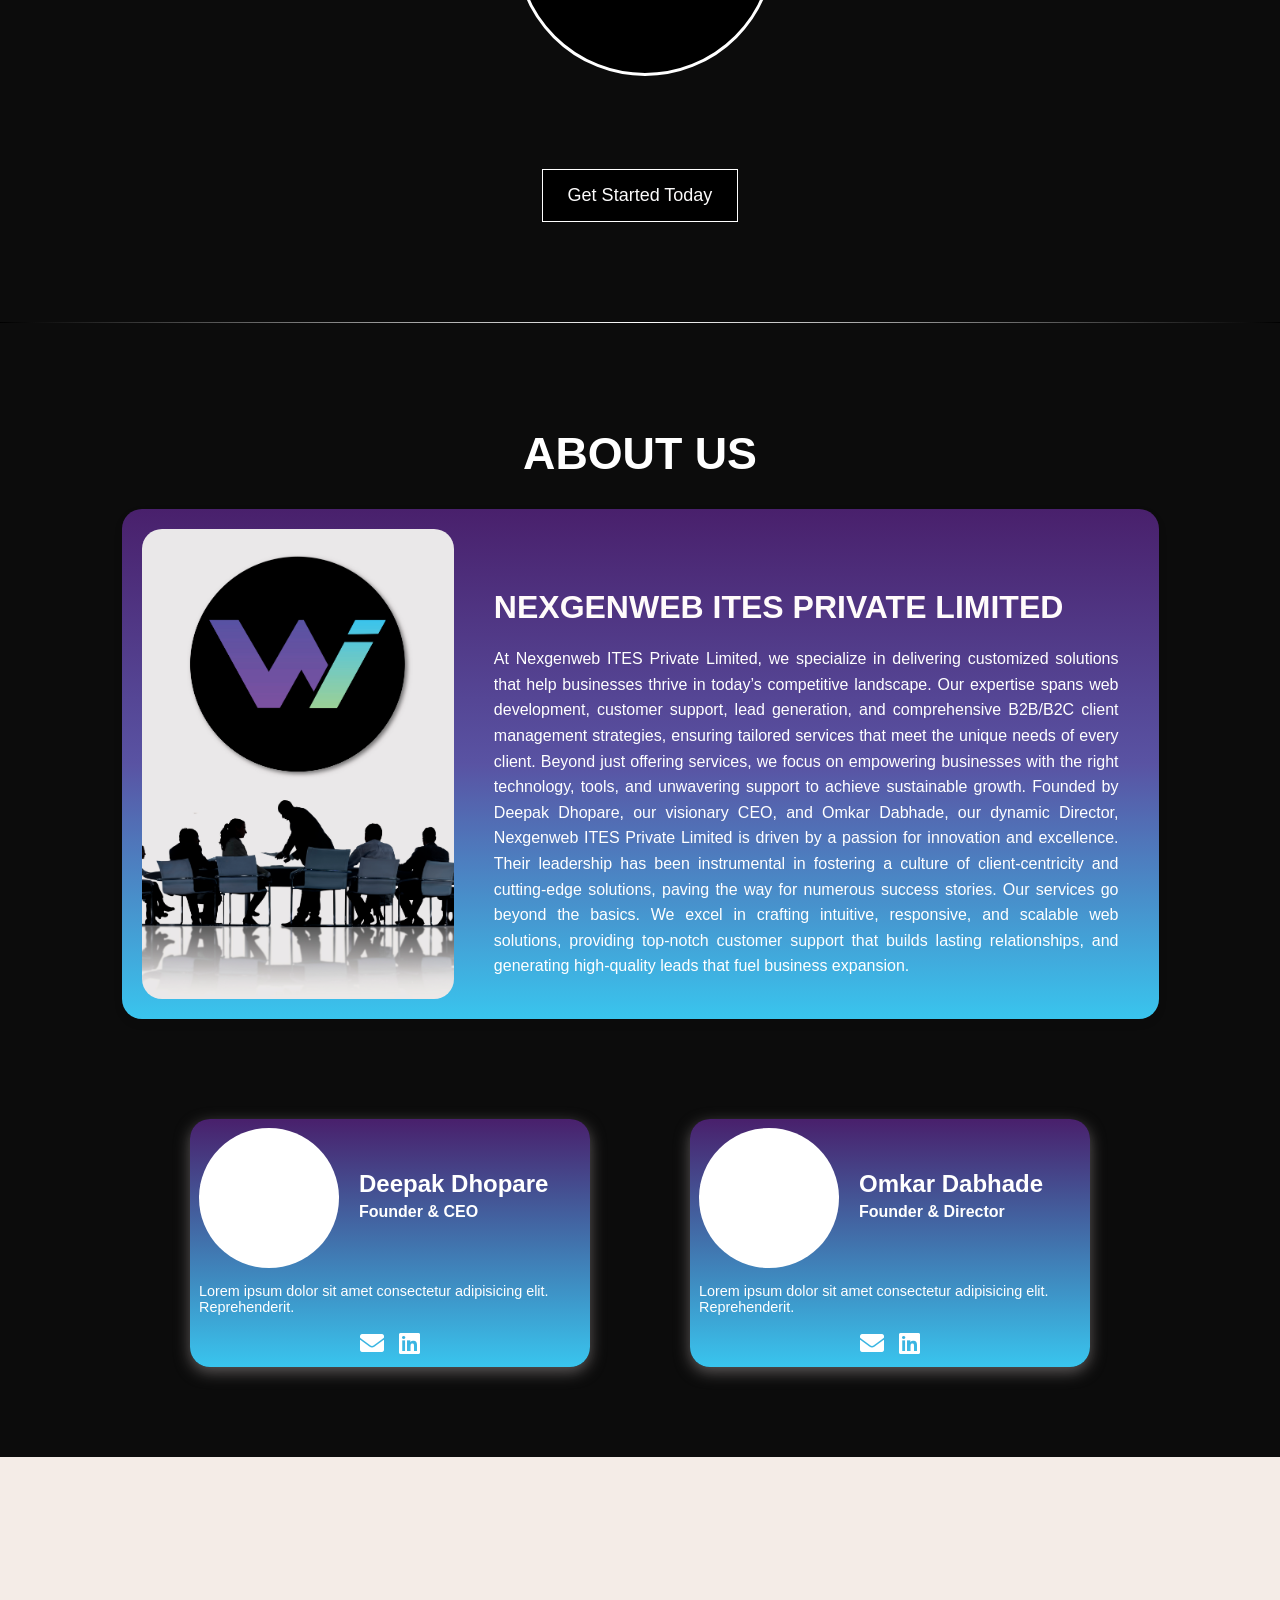
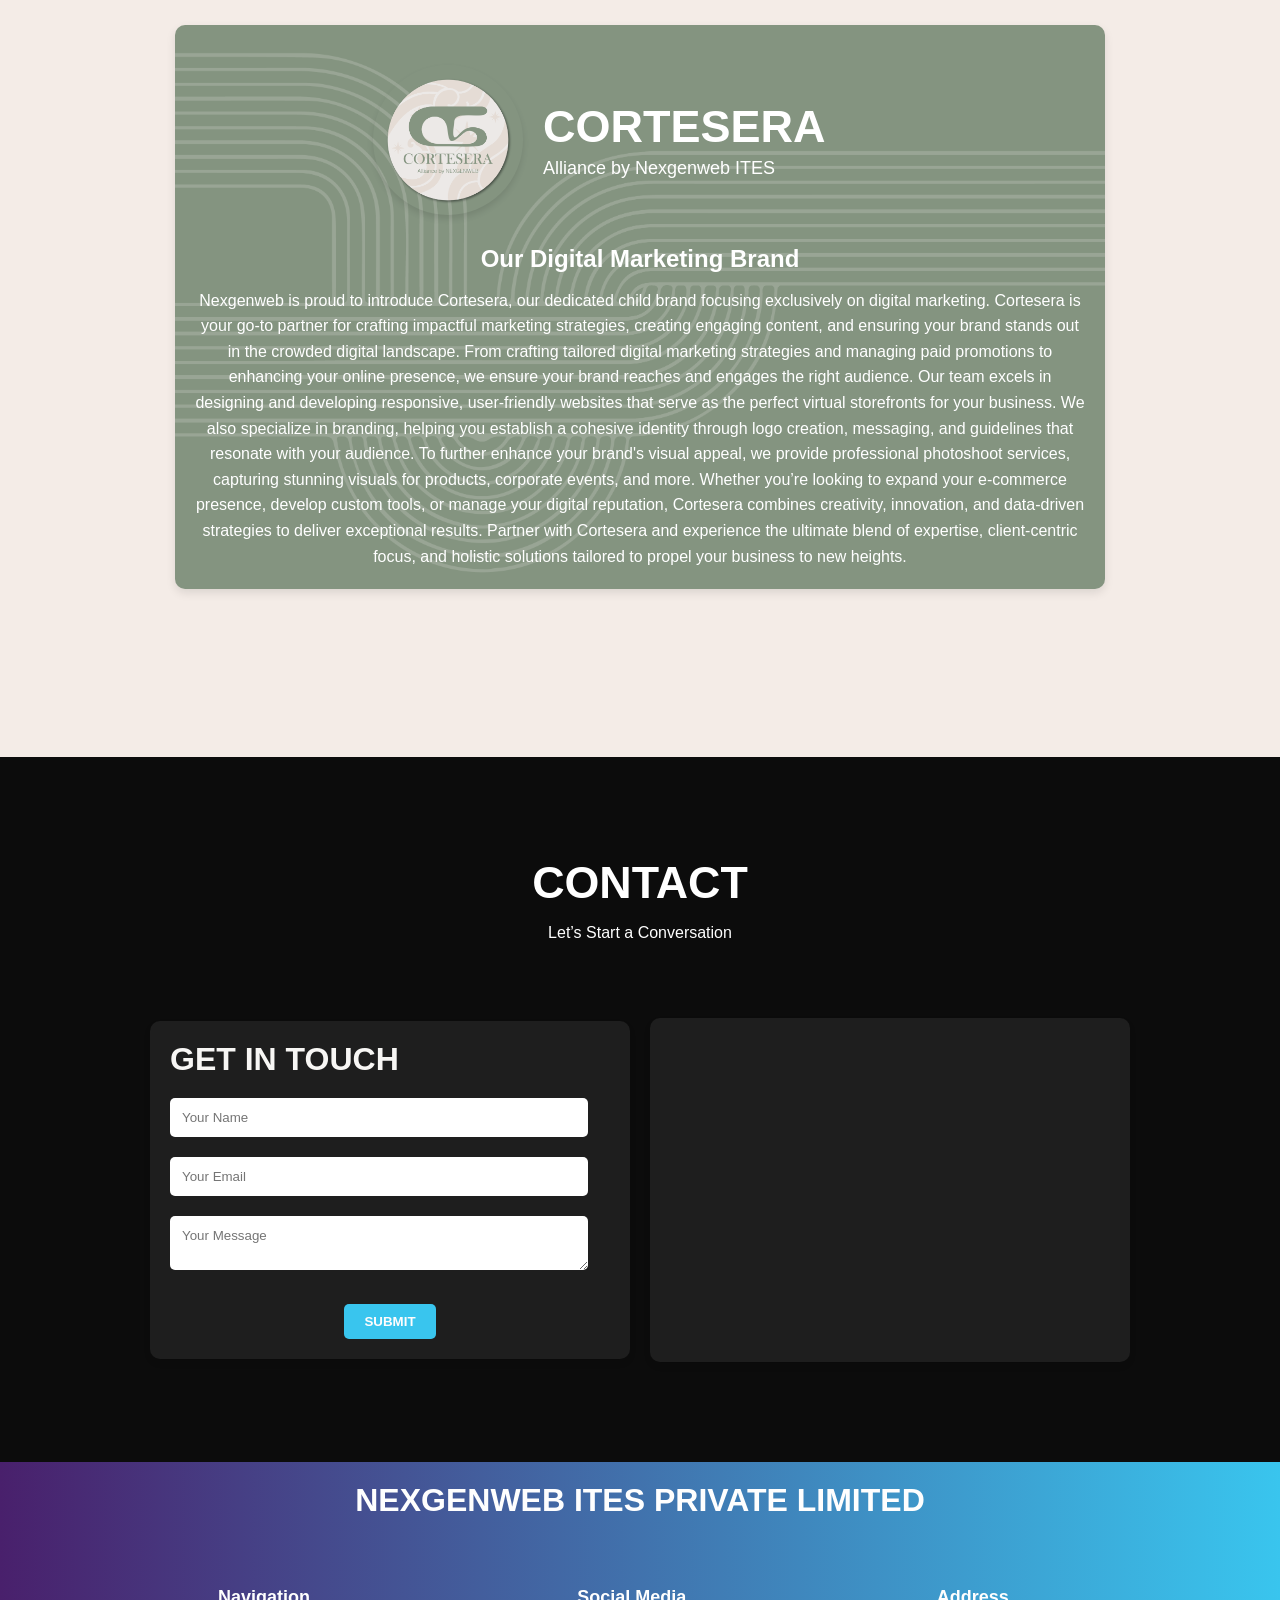
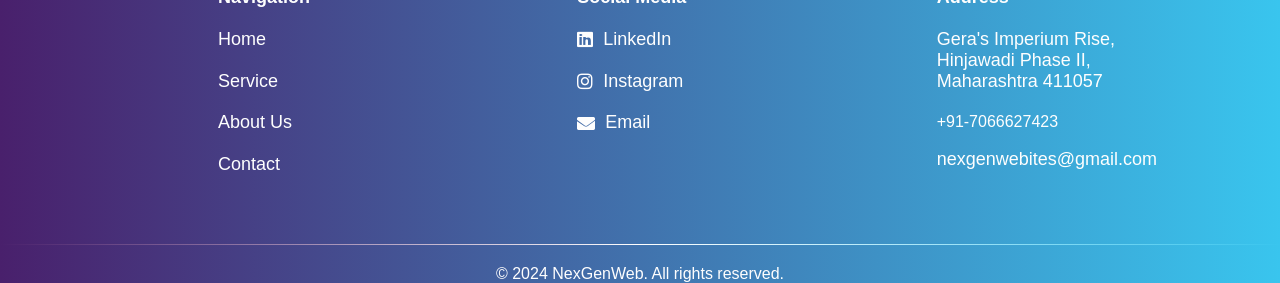
==== commit 9e0b462f: "Update index.html" ====
--- a/index.html
+++ b/index.html
@@ -42,16 +42,30 @@
 
   <div id="home" class="hero-image">
     <div class="hero-text">
-      <h1 >POWERING THE FUTURE OF BUSINESS </h1>
+      <h1 id="typewriter">POWERING THE FUTURE OF BUSINESS </h1>
       <br>
-      <p >Your partner in innovation, delivering exceptional web development, IT services, and
+      <p id="byline">Your partner in innovation, delivering exceptional web development, IT services, and
         digital marketing solutions.</p>
       <a href="#contact">
-        <button>Get Started Today</button>
+        <button id="cta-button">Get Started Today</button>
       </a>
     </div>
   </div>
-
+  <script>document.addEventListener("DOMContentLoaded", () => {
+    const bylineElement = document.getElementById("byline");
+    const ctaButton = document.getElementById("cta-button");
+  
+    // Trigger animations after text reveal completes
+    setTimeout(() => {
+      bylineElement.style.animation = "fadeInUp 1s ease-in-out forwards";
+    }, 1500); // Matches text animation duration
+  
+    setTimeout(() => {
+      ctaButton.style.animation = "fadeInUp 1s ease-in-out forwards";
+    }, 1800);
+  });
+  
+  </script>
 
   <!-- Service Section -->
   <section id="service" class="service" style="height: 100%; ">
--- a/styles.css
+++ b/styles.css
@@ -14,22 +14,24 @@
 /* Header */
 /* Header */
 header {
-  background: linear-gradient(to right,#49206c,#5953a3, #39c5ee,#98d09b);
-  text-align: center;
+  background: linear-gradient(to right, #49206c, #5953a3, #39c5ee, #98d09b);
+  background-size: 300% 100%;
   padding: 10px 10px;
   display: flex;
-  justify-content: space-between;
+  justify-content: space-between; /* Desktop: Logo on the left, nav on the right */
   align-items: center;
   position: fixed;
   top: 0;
   width: 100%;
   z-index: 1000;
   box-shadow: 0 4px 8px rgba(0, 0, 0, 0.1);
+  animation: gradientMove 6s infinite linear;
 }
 
 header .logo {
   font-size: 2em;
   margin-bottom: 10px;
+  color: white;
 }
 
 nav ul {
@@ -80,6 +82,18 @@
   margin-bottom: 20px;
 }
 
+/* Gradient Animation */
+@keyframes gradientMove {
+  0% {
+    background-position: 0% 50%;
+  }
+  50% {
+    background-position: 100% 50%;
+  }
+  100% {
+    background-position: 0% 50%;
+  }
+}
 /* Responsive Styles */
 @media (max-width: 1024px) {
   header {
@@ -174,7 +188,7 @@
 /* Home Page */
 .hero-image {
   background-image: linear-gradient(rgba(0, 0, 0, 0.5), rgba(0, 0, 0, 0.5)), url("home.jpg");
-  height: 100svh;
+  height: 100svh; /* Viewport height */
   width: 100%;
   display: flex;
   background-position: center;
@@ -185,14 +199,138 @@
 
 .hero-text {
   text-align: center;
-  
   position: absolute;
   top: 50%;
   left: 50%;
   transform: translate(-50%, -50%);
-  color: white;
-  animation: slideIn 3s ease-in-out;
-}
+  color: white; 
+}
+
+.hero-text h1 {
+  font-size: 40px;
+  margin: 0;
+  white-space: nowrap;
+  overflow: hidden;
+  display: inline-block;
+  animation: text-reveal 1.5s linear forwards;
+}
+
+.hero-text p {
+  font-size: 18px;
+  margin: 5px;
+  opacity: 0;
+  transform: translateY(-20px);
+
+}
+
+/* .hero-text a {
+  display: block;
+  text-align: center;
+  text-decoration: none;
+} */
+
+.hero-text button {
+  display: flex;
+  padding: 15px 25px;
+  margin-top: 30px;
+  align-items: center;
+  justify-content: center;
+  color: rgb(255, 255, 255);
+  border-radius: 0px;
+  cursor: pointer;
+  font-size: 18px;
+  background-color: black;
+  opacity: 0;
+  transform: translateY(-20px);
+  transition: background-color 0.3s ease, color 0.3s ease;
+}
+
+.hero-text button:hover {
+  background-color: rgb(255, 255, 255);
+  color: rgb(0, 0, 0);
+}
+
+/* Keyframes for animations */
+@keyframes text-reveal {
+  0% {
+    width: 0;
+    border-right: 2px solid white;
+  }
+  95% {
+    border-right: 2px solid white;
+    width: 100%;
+  }
+  100% {
+    border-right: none;
+    width: 100%;
+  }
+}
+
+@keyframes fadeInUp {
+  from {
+    opacity: 0;
+    transform: translateY(-20px);
+  }
+  to {
+    opacity: 1;
+    transform: translateY(0);
+  }
+}
+/* Responsive Styling */
+
+/* For tablets and smaller screens */
+@media (max-width: 1024px) {
+  .hero-text h1 {
+    font-size: 35px;
+  }
+
+  .hero-text p {
+    font-size: 16px;
+  }
+
+  /* Keeping the button fixed size */
+  .hero-text button {
+    padding: 15px 25px;
+    font-size: 18px;
+  }
+}
+
+/* For mobile devices */
+@media (max-width: 768px) {
+  .hero-text h1 {
+    font-size: 30px;
+   
+  }
+
+  .hero-text p {
+    font-size: 14px;
+  }
+
+  /* Keeping the button fixed size */
+  .hero-text button {
+    padding: 10px 10px;
+    font-size: 18px;
+  }
+}
+
+/* For very small mobile devices */
+@media (max-width: 480px) {
+  .hero-text h1 {
+    font-size: 24px;
+     white-space: normal;
+  }
+
+  .hero-text p {
+    font-size: 12px;
+  }
+
+  /* Keeping the button fixed size */
+  .hero-text button {
+    padding: 15px 25px;
+    font-size: 18px;
+  }
+}
+
 
 /* @keyframes slideIn {
   0% {
@@ -209,17 +347,6 @@
   }
 } */
 /* 
-.hero-text button {
-  border: none;
-  outline: 0;
-  margin-top: 30px;
-  display: inline-block;
-  padding: 10px 25px;
-  color: white;
-  background-color: purple;
-  text-align: center;
-  cursor: pointer;
-} */
 
 
 
@@ -230,6 +357,7 @@
   justify-content: center;
   padding: 35px;
   align-items: center;
+  margin-left: 9px;
 }
 .service .services-list {
   display: flex;
@@ -289,6 +417,64 @@
 }
 
 
+.card {
+  cursor: pointer;
+
+  text-align: center;
+  background: black;
+  padding: 30px;
+  width: 260px;
+  height: 260px;
+  margin: 10px;
+  border: 3px solid white;
+  border-radius: 50%;
+  transition: transform 0.3s, box-shadow 0.3s;
+  animation: gradientMove 6s infinite linear;
+}
+
+.card:hover {
+  transform: scale(1.1);
+  opacity: 1;
+  box-shadow: 0px 4px 15px rgba(255, 255, 255, 0.6);
+  background: linear-gradient(to bottom,#49206c,#5953a3, #39c5ee,#98d09b);
+ 
+}
+
+/* Gradient Animation */
+@keyframes gradientMove {
+  0% {
+    background-position: 0% 50%;
+  }
+  50% {
+    background-position: 100% 50%;
+  }
+  100% {
+    background-position: 0% 50%;
+  }
+}
+.card h3 {
+  padding: 30px;
+  font-size: 1em;
+  font-family: "Poppins", sans-serif;
+  font-weight: 700;
+  color: white;
+}
+
+.card:hover h3 {
+  color: white;
+}
+
+.card p {
+  font-size: 0.8em;
+  font-family: "Poppins", sans-serif;
+  font-weight: 400;
+}
+
+.card:hover p {
+  color: white;
+}
+
+/* meet the team */
 .team .team-members {
   display: flex;
   justify-content: space-between;
@@ -325,49 +511,6 @@
 }
 
 
-
-.card {
-  cursor: pointer;
-  
-  text-align: center;
-  background: #49206c;
-  padding: 30px;
-  width: 260px;
-  height: 260px;
-  margin: 10px;
-  border: 3px solid white;
-  border-radius: 50%;
-  transition: transform 0.3s, box-shadow 0.3s;
-}
-
-.card:hover {
-  transform: scale(1.1);
-  opacity: 1;
-  box-shadow: 0px 4px 15px rgba(255, 255, 255, 0.6);
-  background: linear-gradient(to bottom,#49206c,#5953a3, #39c5ee,#98d09b);
-}
-
-.card h3 {
-  padding: 30px;
-  font-size: 1em;
-  font-family: "Poppins", sans-serif;
-  font-weight: 700;
-  color: white;
-}
-
-.card:hover h3 {
-  color: white;
-}
-
-.card p {
-  font-size: 0.8em;
-  font-family: "Poppins", sans-serif;
-  font-weight: 400;
-}
-
-.card:hover p {
-  color: white;
-}
 
 /* About Us */
 .about {
@@ -637,142 +780,185 @@
 
 /* cortesra */
 
-
-.main-container {
-  width: 100%;
-  height: 700px;
+.cortesra {
+  margin: 0;
+  padding: 0;
+  box-sizing: border-box;
+  font-family: Arial, sans-serif;
+  background-color: #f4ece7;
   display: flex;
   justify-content: center;
   align-items: center;
-}
-
-.inner-container {
-  width: 80%;
-  height: 80%;
+  min-height: 100vh;
+  padding: 20px; /* Add padding to give space on smaller devices */
+}
+
+.container-cortesra {
   position: relative;
   background-color: #849480;
- 
-  box-sizing: border-box;
-}
-
-.inner-container img {
-  
+  padding: 20px;
+  width: 90%;
+  max-width: 75%;
+  text-align: center;
+  box-shadow: 0px 4px 10px rgba(0, 0, 0, 0.1);
+  overflow: hidden;
+  border-radius: 10px;
+}
+
+.container-cortesra::before {
+  content: "";
+  position: absolute;
+  top: 0;
+  left: 0;
   width: 100%;
   height: 100%;
-  object-fit: cover;
-  opacity: 0.15; /* This only affects the background image */
-  position: absolute;
-  z-index: 0; /* Ensure it's behind other elements */
-}
-
-.circle {
-  position: absolute;
-  top: 30px;
-  left: 50%;
-  transform: translateX(-50%);
-  width: 10px;
-  height: 10px;
+  background-image: url("BGGGG-01.png");
+  background-size: cover;
+  background-position: center;
+  opacity: 0.2;
+  z-index: 1;
+}
+
+.logo {
+  position: relative;
+  display: flex;
+  align-items: center;
+  justify-content: flex-start;
+  z-index: 2;
+  margin-top: 20px;
+  margin-left: 20%;
+}
+
+.logo img {
+  width: 150px;
+  height: auto;
   border-radius: 50%;
-  box-shadow: 0 4px 6px rgba(0, 0, 0, 0.2);
-  display: flex;
-  justify-content: center;
-  align-items: center;
-  background-color: white; /* Optional: Add a background color for contrast */
-  z-index: 2; /* Keep it above the background */
-}
-
-.circle img {
-  width: 180%;
-  height: 180%;
-  object-fit: contain;
-  border-radius: 50%;
-  z-index: 3; /* Ensure the circle image stays in the foreground */
-}
-
-.text-section {
-  position:relative;
-  top: 55%; /* Vertical centering */
-  left: 50%; /* Horizontal centering */
-  transform: translate(-50%, -50%);
-  text-align: center; /* Aligns the text to the center */
+  box-shadow: 0px 4px 6px rgba(0, 0, 0, 0.1);
+}
+
+.logo-text {
+  margin-left: 20px;
+  text-align: left;
+}
+
+.logo-text h1 {
+  font-size: 45px;
   color: white;
-  z-index: 2; /* Keeps it above the background image */
-  padding: 20px;
-}
-
-.text-section h1 {
-  
+  margin-bottom: 5px;
+  text-transform: uppercase;
+}
+
+.logo-text p {
+  font-size: 18px;
+  color: white;
   margin: 0;
-  font-size: 2rem;
-}
-
-.text-section p {
-  font-size: 1.5rem;
+}
+
+.text {
+  position: relative;
+  margin-top: 30px;
+  z-index: 2;
+}
+
+.text h1 {
+  font-size: 24px;
+  color: white;
+  margin-bottom: 15px;
+}
+
+.text p {
+  font-size: 1rem;
+  color: #ffffff;
   line-height: 1.6;
-  margin: 20px 0 0;
+}
+
+/* Media Queries for responsiveness */
+@media (max-width: 1024px) {
+  .logo img {
+    width: 120px;
+  }
+
+  .logo-text h1 {
+    font-size: 36px;
+  }
+
+  .logo-text p {
+    font-size: 16px;
+  }
+
+  .text h1 {
+    font-size: 20px;
+  }
+
+  .text p {
+    font-size: 14px;
+  }
+
+  /* Adjust the width of the container */
+  .container-cortesra {
+    max-width: 85%;
+  }
 }
 
 @media (max-width: 768px) {
-  .inner-container {
-    width: 95%;
-    height: 90%;
-  }
-
-}
-.circle {
-  width: 100px;
-  height: 100px;
-}
-
-.circle img {
-  width: 150%;
-  height: 150%;
-}
-
-.text-section h1 {
-  font-size: 1.5rem;
-}
-
-.text-section p {
-  font-size: 0.8rem;
-}
-
+  .logo {
+    flex-direction: column;
+    align-items: center;
+    justify-content: center;
+    margin-left: 0;
+  }
+
+  .logo img {
+    width: 100px;
+  }
+
+  .logo-text h1 {
+    font-size: 30px;
+    text-align: center;
+  }
+
+  .logo-text p {
+    font-size: 14px;
+    text-align: center;
+  }
+
+  .text h1 {
+    font-size: 18px;
+  }
+
+  .text p {
+    font-size: 12px;
+  }
+
+  .container {
+    padding: 15px;
+    max-width: 90%;
+  }
+}
 
 @media (max-width: 480px) {
-.circle {
-  width: 80px;
-  height: 80px;
-}
-
-.circle img {
-  width: 150%;
-  height: 150%;
-}
-}
-
-@media (max-width: 344px) and (max-height: 882px) {
-  .inner-container {
-    width: 95%;
-    height: 90%;
-  }
-
-  .circle {
-    width: 60px; /* Adjust circle size */
-    height: 60px;
-  }
-
-  .circle img {
-    width: 120%; /* Adjust circle image size */
-    height: 120%;
-  }
-
-  .text-section h1 {
-    font-size: 1.5rem; /* Slightly larger font for small devices */
-    line-height: 1.3;
-    margin-bottom: 10px;
-  }
-  .text-section p {
-    font-size: 0.7rem; /* Adjust paragraph size */
+  .logo img {
+    width: 80px;
+  }
+
+  .logo-text h1 {
+    font-size: 28px;
+  }
+
+  .logo-text p {
+    font-size: 12px;
+  }
+
+  .text h1 {
+    font-size: 16px;
+  }
+
+  .text p {
+    font-size: 10px;
+  }
+
+  .container {
+    padding: 10px;
   }
 }
 
@@ -1043,4 +1229,3 @@
     }
 }
 
-
